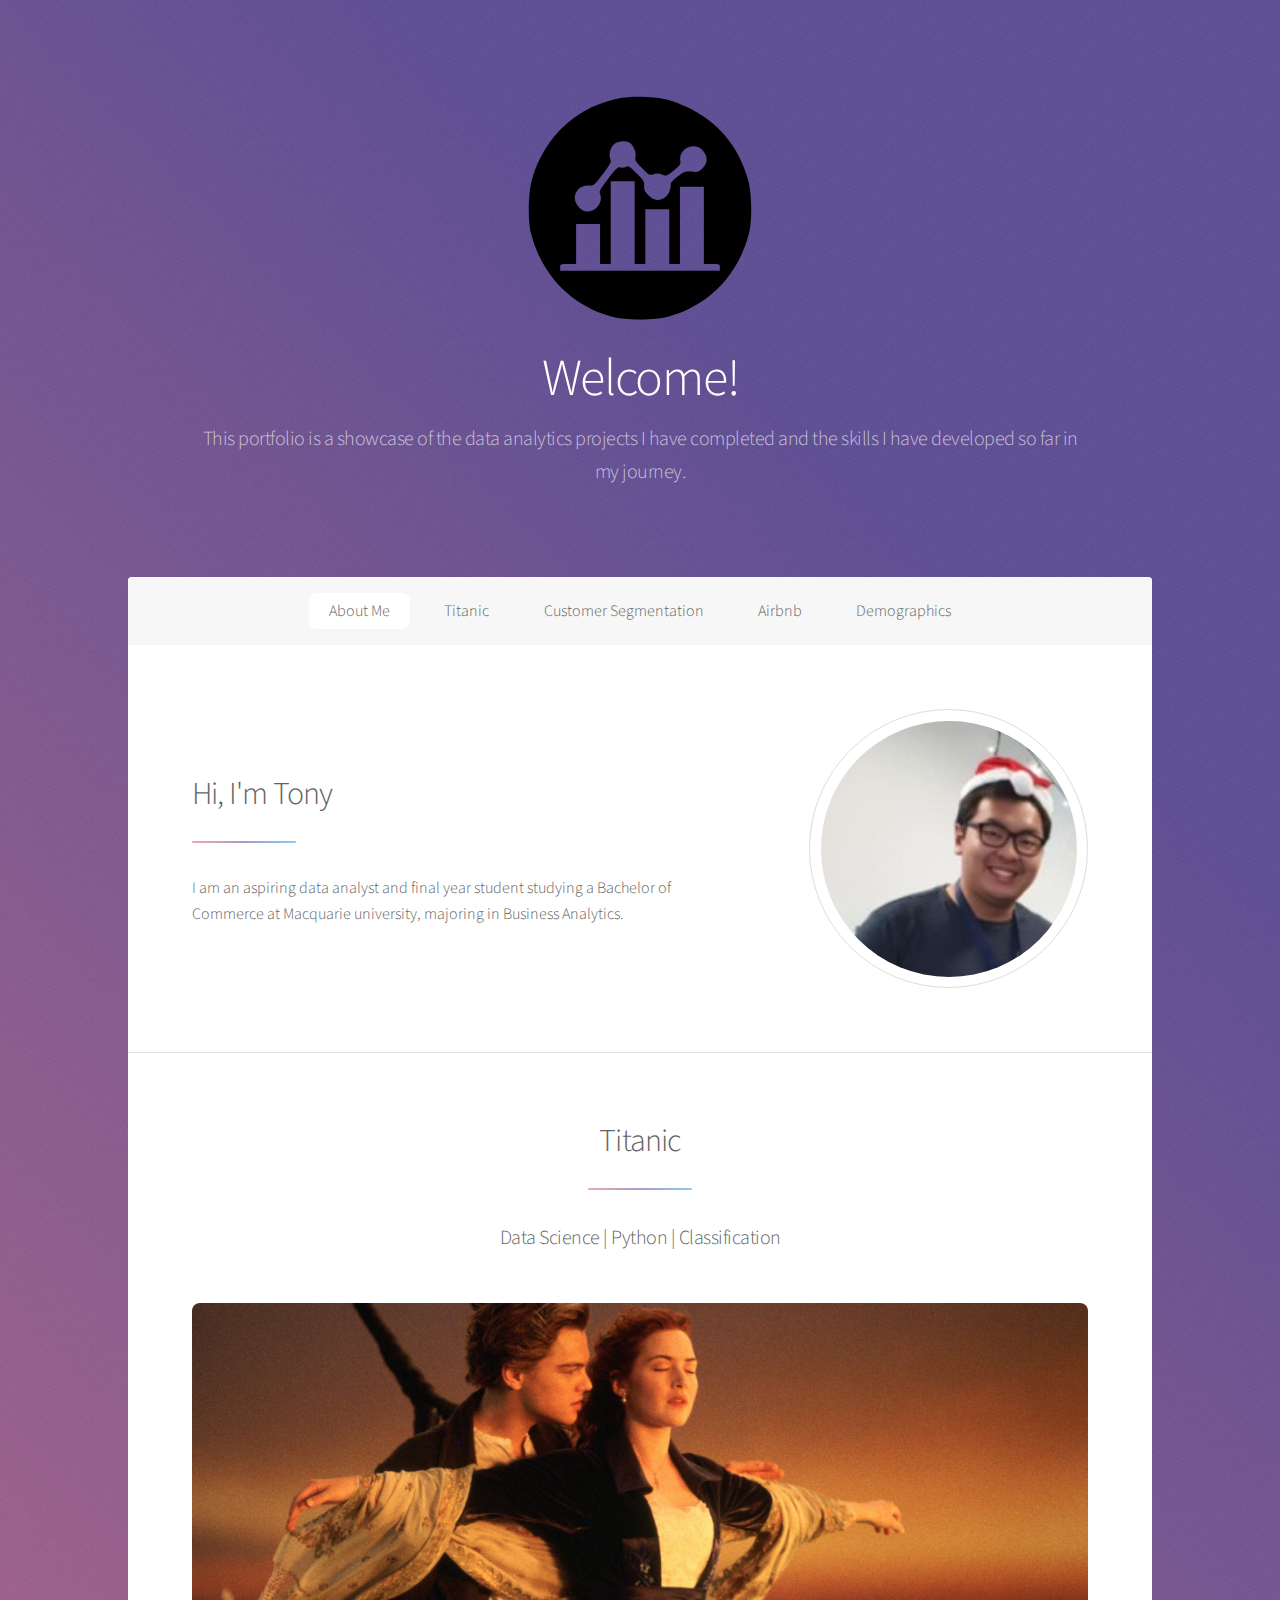
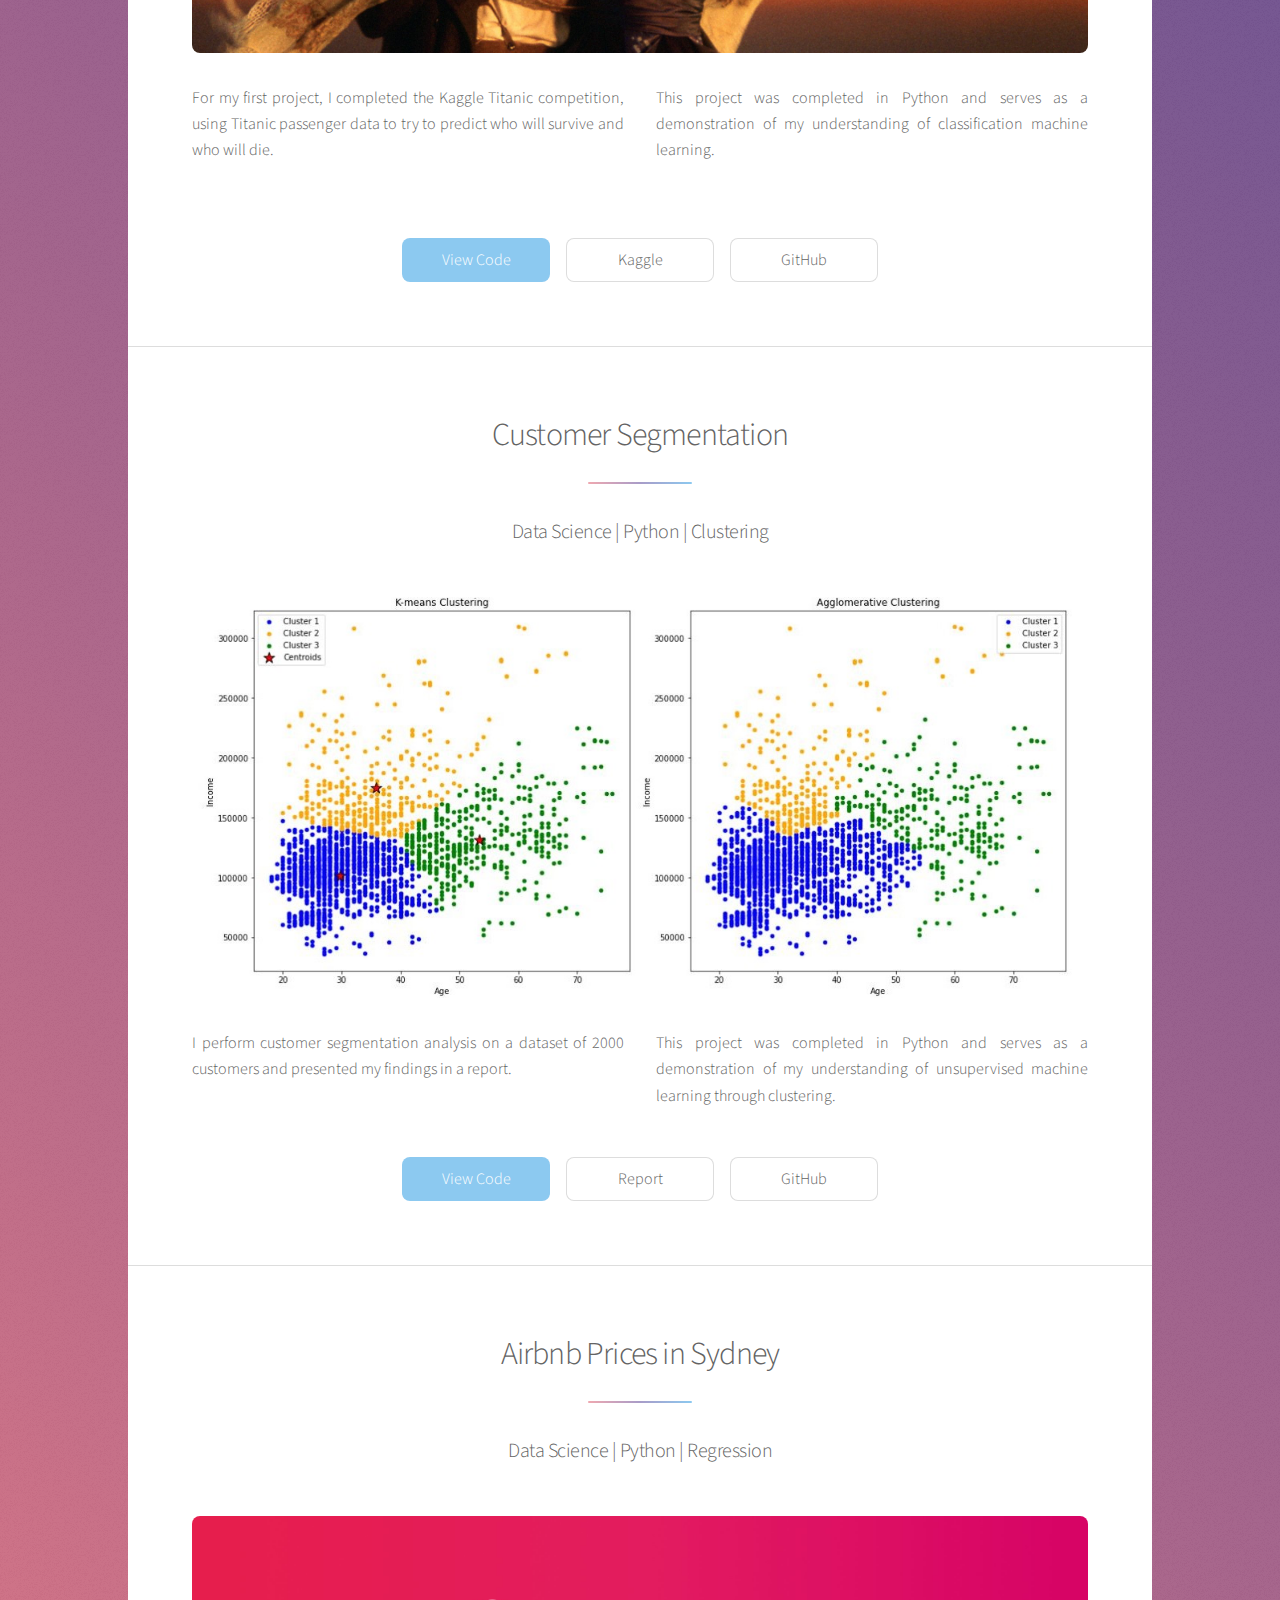
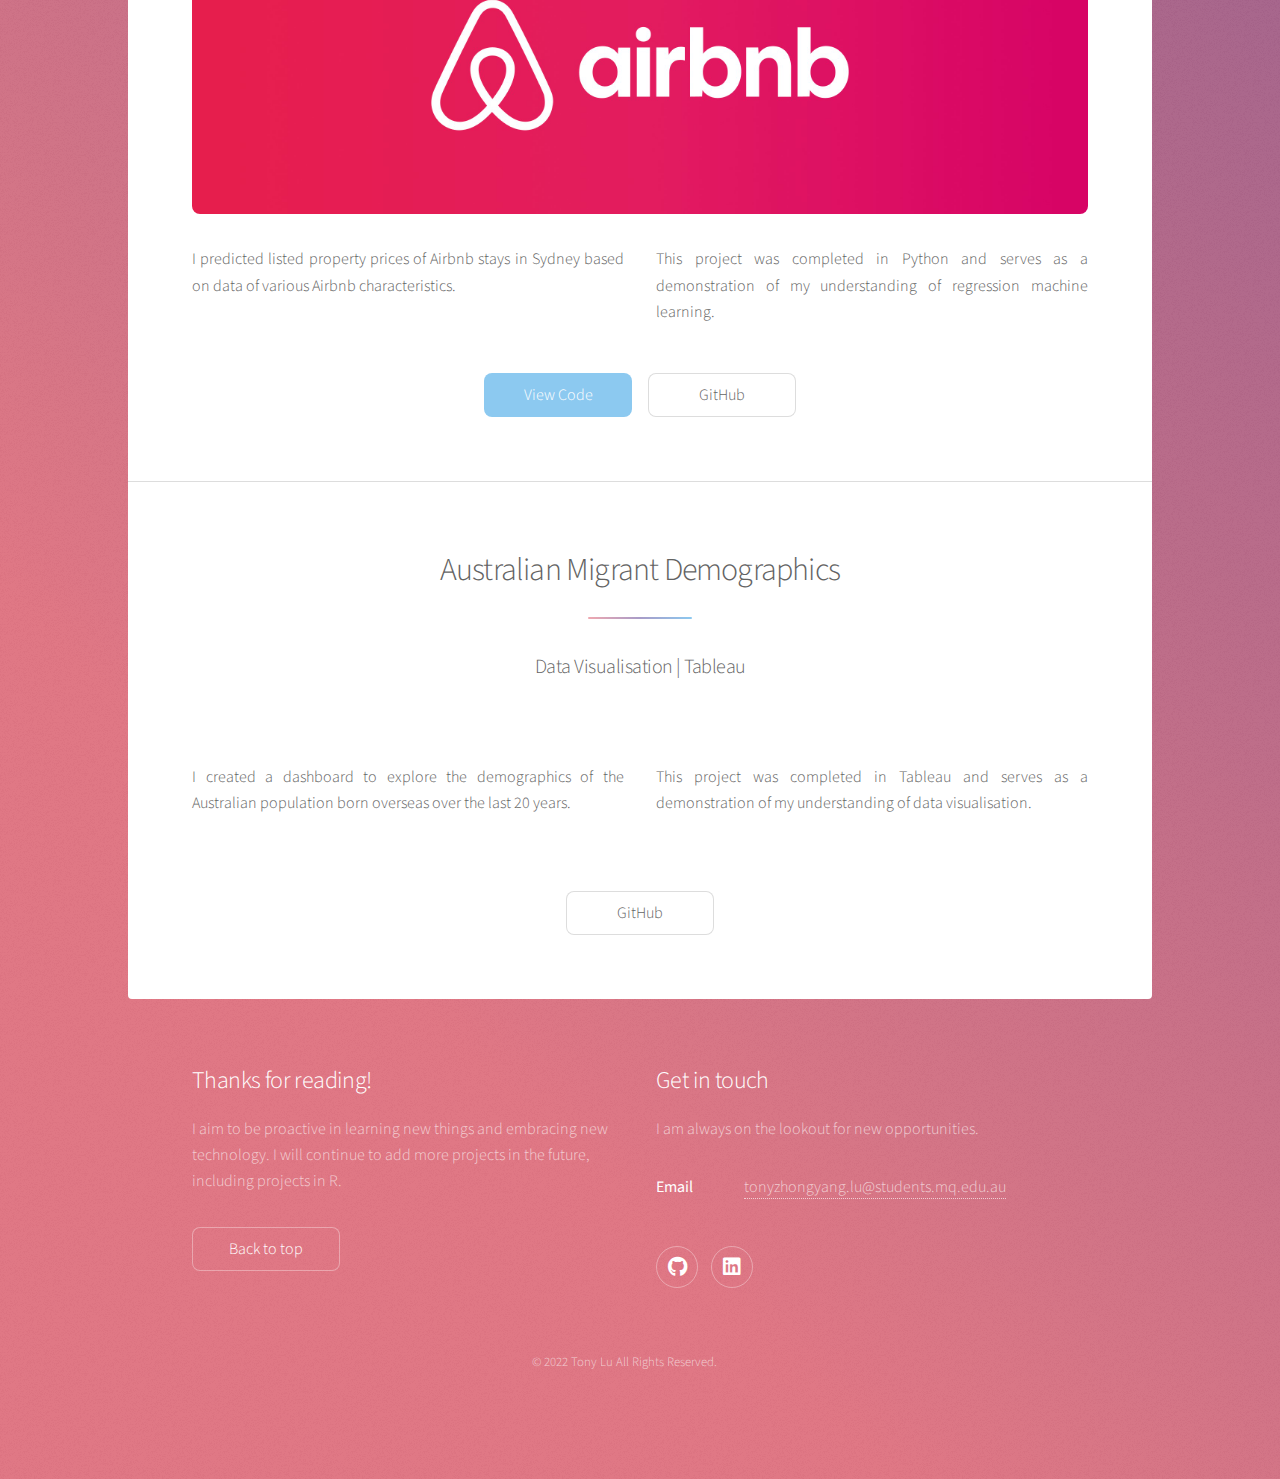
==== index.html @ d8b23c65 "Update index.html" ====
<!DOCTYPE HTML>
<!--
	Stellar by HTML5 UP
	html5up.net | @ajlkn
	Free for personal and commercial use under the CCA 3.0 license (html5up.net/license)
-->
<html>
	<head>
		<title>Tony Lu | Data Analyst Portfolio</title>
		<meta charset="utf-8" />
		<meta name="viewport" content="width=device-width, initial-scale=1, user-scalable=no" />
		<link rel="stylesheet" href="assets/css/main.css" />
		<noscript><link rel="stylesheet" href="assets/css/noscript.css" /></noscript>
	</head>
	<body class="is-preload">

		<!-- Wrapper -->
			<div id="wrapper">

				<!-- Header -->
					<header id="header" class="alt">
						<span class="logo"><img src="images/logo.svg" alt="" /></span>
						<h1>Welcome!</h1>
						<p>This portfolio is a showcase of the data analytics projects I have completed and the skills I have developed so far in my journey.</p>
					</header>

				<!-- Nav -->
					<nav id="nav">
						<ul>
							<li><a href="#intro" class="active">About Me</a></li>
							<li><a href="#Titanic">Titanic</a></li>
							<li><a href="#cust">Customer Segmentation</a></li>
							<li><a href="#airbnb">Airbnb</a></li>
							<li><a href="#tableau">Demographics</a></li>
						</ul>
					</nav>

				<!-- Main -->
					<div id="main">

						<!-- Introduction -->
							<section id="intro" class="main">
								<div class="spotlight">
									<div class="content">
										<header class="major">
											<h2>Hi, I'm Tony</h2>
										</header>
										<p>I am an aspiring data analyst and final year student studying a Bachelor of Commerce at Macquarie university, majoring in Business Analytics.</p>
									</div>
									<span class="image"><img src="images/me.jpg" alt="" /></span>
								</div>
							</section>

						<!-- Section -->
							<section id="Titanic" class="main special">
								<header class="major">
									<h2>Titanic</h2>
									<p>Data Science | Python | Classification</p>
								</header>
								<div class="box alt">
									<div class="row gtr-uniform">
										<div class="col-12"><span class="image fit"><img src="images/titanic.jpg" alt="" /></span></div>
									</div>
								</div>
								<p class="content">For my first project, I completed the Kaggle Titanic competition, using Titanic passenger data to try to predict who will survive and who will die.
									<br><br>
									This project was completed in Python and serves as a demonstration of my understanding of classification machine learning.</p>
								<footer class="major">
									<ul class="actions special">
										<li><a href="https://github.com/rx229/Projects/blob/main/Titanic/Titanic.ipynb" class="button primary">View Code</a></li>
										<li><a href="https://www.kaggle.com/competitions/titanic/overview" class="button">Kaggle</a></li>
										<li><a href="https://github.com/rx229/Projects/tree/main/Titanic" class="button">GitHub</a></li>
									</ul>
								</footer>
							</section>

						<!-- Section -->
						<section id="cust" class="main special">
							<header class="major">
								<h2>Customer Segmentation</h2>
								<p>Data Science | Python | Clustering</p>
							</header>
							<div class="box alt">
								<div class="row gtr-uniform">
									<div class="col-12"><span class="image fit"><img src="images/cust.jpg" alt="" /></span></div>
								</div>
							</div>
							<p class="content">I perform customer segmentation analysis on a dataset of 2000 customers and presented my findings in a report.
								<br><br>
								This project was completed in Python and serves as a demonstration of my understanding of unsupervised machine learning through clustering.</p>
							<footer class="major">
								<ul class="actions special">
									<li><a href="https://github.com/rx229/Projects/blob/main/Customer%20Segmentation/Customer_Seg.ipynb" class="button primary">View Code</a></li>
									<li><a href="https://github.com/rx229/Projects/blob/main/Customer%20Segmentation/Customer_Segmentation_Report.pdf" class="button">Report</a></li>
									<li><a href="https://github.com/rx229/Projects/tree/main/Customer%20Segmentation" class="button">GitHub</a></li>
								</ul>
							</footer>
						</section>

						<!-- Section -->
						<section id="airbnb" class="main special">
							<header class="major">
								<h2>Airbnb Prices in Sydney</h2>
								<p>Data Science | Python | Regression</p>
							</header>
							<div class="box alt">
								<div class="row gtr-uniform">
									<div class="col-12"><span class="image fit"><img src="images/airbnb.jpg" alt="" /></span></div>
								</div>
							</div>
							<p class="content">I predicted listed property prices of Airbnb stays in Sydney based on data of various Airbnb characteristics.
								<br><br>
								This project was completed in Python and serves as a demonstration of my understanding of regression machine learning.</p>
							<footer class="major">
								<ul class="actions special">
									<li><a href="https://github.com/rx229/Projects/blob/main/AirBnB/Airbnb.ipynb" class="button primary">View Code</a></li>
									<li><a href="https://github.com/rx229/Projects/tree/main/AirBnB" class="button">GitHub</a></li>
								</ul>
							</footer>
						</section>

						<!-- Section -->
						<section id="tableau" class="main special">
							<header class="major">
								<h2>Australian Migrant Demographics</h2>
								<p>Data Visualisation | Tableau </p>
							</header>
							<div class="box alt">
								<div class="row gtr-uniform">
									<div class='tableauPlaceholder' id='viz1657628207292' style='position: relative'><noscript><a href='#'><img alt='Summary Dashboard ' src='https:&#47;&#47;public.tableau.com&#47;static&#47;images&#47;CS&#47;CSH95HNYW&#47;1_rss.png' style='border: none' /></a></noscript><object class='tableauViz'  style='display:none;'><param name='host_url' value='https%3A%2F%2Fpublic.tableau.com%2F' /> <param name='embed_code_version' value='3' /> <param name='path' value='shared&#47;CSH95HNYW' /> <param name='toolbar' value='yes' /><param name='static_image' value='https:&#47;&#47;public.tableau.com&#47;static&#47;images&#47;CS&#47;CSH95HNYW&#47;1.png' /> <param name='animate_transition' value='yes' /><param name='display_static_image' value='yes' /><param name='display_spinner' value='yes' /><param name='display_overlay' value='yes' /><param name='display_count' value='yes' /><param name='language' value='en-GB' /></object></div>                <script type='text/javascript'>                    var divElement = document.getElementById('viz1657628207292');                    var vizElement = divElement.getElementsByTagName('object')[0];                    if ( divElement.offsetWidth > 800 ) { vizElement.style.width='100%';vizElement.style.height=(divElement.offsetWidth*0.75)+'px';} else if ( divElement.offsetWidth > 500 ) { vizElement.style.width='100%';vizElement.style.height=(divElement.offsetWidth*0.75)+'px';} else { vizElement.style.width='100%';vizElement.style.height='900px';}                     var scriptElement = document.createElement('script');                    scriptElement.src = 'https://public.tableau.com/javascripts/api/viz_v1.js';                    vizElement.parentNode.insertBefore(scriptElement, vizElement);                </script>
								</div>
							</div>
							<p class="content"> I created a dashboard to explore the demographics of the Australian population born overseas over the last 20 years.
								<br><br>
								This project was completed in Tableau and serves as a demonstration of my understanding of data visualisation.</p>
							<footer class="major">
								<ul class="actions special">
									<li><a href="https://github.com/rx229/Projects/tree/main/Data%20Visualisation" class="button">GitHub</a></li>
								</ul>
							</footer>
						</section>

					</div>

				<!-- Footer -->
					<footer id="footer">
						<section>
							<h2>Thanks for reading!</h2>
							<p>I aim to be proactive in learning new things and embracing new technology. I will continue to add more projects in the future, including projects in R.
							</p>
							<ul class="actions">
								<li><a href="index.html" class="button">Back to top</a></li>
							</ul>
						</section>
						<section>
							<h2>Get in touch</h2>
							<p>I am always on the lookout for new opportunities.</p>
							<dl class="alt">
								<dt>Email</dt>
								<dd><a>tonyzhongyang.lu@students.mq.edu.au</a></dd>
							</dl>
							<ul class="icons">
								<li><a href="https://github.com/rx229" class="icon brands fa-github alt"><span class="label">GitHub</span></a></li>
								<li><a href="https://www.linkedin.com/in/tonyzlu/" class="icon brands fa-linkedin alt"><span class="label">Linkedin</span></a></li>
							</ul>
						</section>
						<p class="copyright">&copy; 2022 Tony Lu All Rights Reserved.</p>
					</footer>

			</div>

		<!-- Scripts -->
			<script src="assets/js/jquery.min.js"></script>
			<script src="assets/js/jquery.scrollex.min.js"></script>
			<script src="assets/js/jquery.scrolly.min.js"></script>
			<script src="assets/js/browser.min.js"></script>
			<script src="assets/js/breakpoints.min.js"></script>
			<script src="assets/js/util.js"></script>
			<script src="assets/js/main.js"></script>

	</body>
</html>
---- assets/css/main.css ----
@import url(fontawesome-all.min.css);
@import 'https://fonts.googleapis.com/css?family=Source+Sans+Pro:300,400';

/*
	Stellar by HTML5 UP
	html5up.net | @ajlkn
	Free for personal and commercial use under the CCA 3.0 license (html5up.net/license)
*/

html, body, div, span, applet, object,
iframe, h1, h2, h3, h4, h5, h6, p, blockquote,
pre, a, abbr, acronym, address, big, cite,
code, del, dfn, em, img, ins, kbd, q, s, samp,
small, strike, strong, sub, sup, tt, var, b,
u, i, center, dl, dt, dd, ol, ul, li, fieldset,
form, label, legend, table, caption, tbody,
tfoot, thead, tr, th, td, article, aside,
canvas, details, embed, figure, figcaption,
footer, header, hgroup, menu, nav, output, ruby,
section, summary, time, mark, audio, video {
	margin: 0;
	padding: 0;
	border: 0;
	font-size: 100%;
	font: inherit;
	vertical-align: baseline;}

article, aside, details, figcaption, figure,
footer, header, hgroup, menu, nav, section {
	display: block;}

body {
	line-height: 1;
}

ol, ul {
	list-style: none;
}

blockquote, q {
	quotes: none;
}

	blockquote:before, blockquote:after, q:before, q:after {
		content: '';
		content: none;
	}

table {
	border-collapse: collapse;
	border-spacing: 0;
}

body {
	-webkit-text-size-adjust: none;
}

mark {
	background-color: transparent;
	color: inherit;
}

input::-moz-focus-inner {
	border: 0;
	padding: 0;
}

input, select, textarea {
	-moz-appearance: none;
	-webkit-appearance: none;
	-ms-appearance: none;
	appearance: none;
}

/* Basic */

	@-ms-viewport {
		width: device-width;
	}

	body {
		-ms-overflow-style: scrollbar;
	}

	@media screen and (max-width: 480px) {

		html, body {
			min-width: 320px;
		}

	}

	html {
		box-sizing: border-box;
	}

	*, *:before, *:after {
		box-sizing: inherit;
	}

	body {
		background-color: #935d8c;
		background-image: url("images/overlay.png"), -moz-linear-gradient(45deg, #e37682 15%, #5f4d93 85%);
		background-image: url("images/overlay.png"), -webkit-linear-gradient(45deg, #e37682 15%, #5f4d93 85%);
		background-image: url("images/overlay.png"), -ms-linear-gradient(45deg, #e37682 15%, #5f4d93 85%);
		background-image: url("images/overlay.png"), linear-gradient(45deg, #e37682 15%, #5f4d93 85%);
	}

		body.is-preload *, body.is-preload *:before, body.is-preload *:after {
			-moz-animation: none !important;
			-webkit-animation: none !important;
			-ms-animation: none !important;
			animation: none !important;
			-moz-transition: none !important;
			-webkit-transition: none !important;
			-ms-transition: none !important;
			transition: none !important;
		}

/* Type */

	body {
		background-color: #935d8c;
		color: rgba(255, 255, 255, 0.65);
	}

	body, input, select, textarea {
		font-family: "Source Sans Pro", Helvetica, sans-serif;
		font-size: 17pt;
		font-weight: 300;
		line-height: 1.65;
	}

		@media screen and (max-width: 1680px) {

			body, input, select, textarea {
				font-size: 14pt;
			}

		}

		@media screen and (max-width: 1280px) {

			body, input, select, textarea {
				font-size: 12pt;
			}

		}

		@media screen and (max-width: 360px) {

			body, input, select, textarea {
				font-size: 11pt;
			}

		}

	a {
		-moz-transition: color 0.2s ease, border-bottom 0.2s ease;
		-webkit-transition: color 0.2s ease, border-bottom 0.2s ease;
		-ms-transition: color 0.2s ease, border-bottom 0.2s ease;
		transition: color 0.2s ease, border-bottom 0.2s ease;
		text-decoration: none;
		border-bottom: dotted 1px;
		color: inherit;
	}

		a:hover {
			border-bottom-color: transparent;
		}

	strong, b {
		font-weight: 400;
	}

	em, i {
		font-style: italic;
	}

	p {
		margin: 0 0 2em 0;
	}

		p.content {
			-moz-columns: 20em 2;
			-webkit-columns: 20em 2;
			-ms-columns: 20em 2;
			columns: 20em 2;
			-moz-column-gap: 2em;
			-webkit-column-gap: 2em;
			-ms-column-gap: 2em;
			column-gap: 2em;
			text-align: justify;
		}

	h1, h2, h3, h4, h5, h6 {
		font-weight: 300;
		line-height: 1.5;
		margin: 0 0 0.7em 0;
		letter-spacing: -0.025em;
	}

		h1 a, h2 a, h3 a, h4 a, h5 a, h6 a {
			color: inherit;
			text-decoration: none;
		}

	h1 {
		font-size: 2.5em;
		line-height: 1.2;
	}

	h2 {
		font-size: 1.5em;
	}

	h3 {
		font-size: 1.25em;
	}

	h4 {
		font-size: 1.1em;
	}

	h5 {
		font-size: 0.9em;
	}

	h6 {
		font-size: 0.7em;
	}

	@media screen and (max-width: 736px) {

		h1 {
			font-size: 2em;
		}

	}

	sub {
		font-size: 0.8em;
		position: relative;
		top: 0.5em;
	}

	sup {
		font-size: 0.8em;
		position: relative;
		top: -0.5em;
	}

	blockquote {
		border-left: solid 4px;
		font-style: italic;
		margin: 0 0 2em 0;
		padding: 0.5em 0 0.5em 2em;
	}

	code {
		border-radius: 8px;
		border: solid 1px;
		font-family: "Courier New", monospace;
		font-size: 0.9em;
		margin: 0 0.25em;
		padding: 0.25em 0.65em;
	}

	pre {
		-webkit-overflow-scrolling: touch;
		font-family: "Courier New", monospace;
		font-size: 0.9em;
		margin: 0 0 2em 0;
	}

		pre code {
			display: block;
			line-height: 1.75;
			padding: 1em 1.5em;
			overflow-x: auto;
		}

	hr {
		border: 0;
		border-bottom: solid 1px;
		margin: 2em 0;
	}

		hr.major {
			margin: 3em 0;
		}

	.align-left {
		text-align: left;
	}

	.align-center {
		text-align: center;
	}

	.align-right {
		text-align: right;
	}

	input, select, textarea {
		color: #ffffff;
	}

	a:hover {
		color: #ffffff;
	}

	strong, b {
		color: #ffffff;
	}

	h1, h2, h3, h4, h5, h6 {
		color: #ffffff;
	}

	blockquote {
		border-left-color: rgba(255, 255, 255, 0.35);
	}

	code {
		background: rgba(255, 255, 255, 0.075);
		border-color: rgba(255, 255, 255, 0.35);
	}

	hr {
		border-bottom-color: rgba(255, 255, 255, 0.35);
	}

/* Row */

	.row {
		display: flex;
		flex-wrap: wrap;
		box-sizing: border-box;
		align-items: stretch;
	}

		.row > * {
			box-sizing: border-box;
		}

		.row.gtr-uniform > * > :last-child {
			margin-bottom: 0;
		}

		.row.aln-left {
			justify-content: flex-start;
		}

		.row.aln-center {
			justify-content: center;
		}

		.row.aln-right {
			justify-content: flex-end;
		}

		.row.aln-top {
			align-items: flex-start;
		}

		.row.aln-middle {
			align-items: center;
		}

		.row.aln-bottom {
			align-items: flex-end;
		}

		.row > .imp {
			order: -1;
		}

		.row > .col-1 {
			width: 8.33333%;
		}

		.row > .off-1 {
			margin-left: 8.33333%;
		}

		.row > .col-2 {
			width: 16.66667%;
		}

		.row > .off-2 {
			margin-left: 16.66667%;
		}

		.row > .col-3 {
			width: 25%;
		}

		.row > .off-3 {
			margin-left: 25%;
		}

		.row > .col-4 {
			width: 33.33333%;
		}

		.row > .off-4 {
			margin-left: 33.33333%;
		}

		.row > .col-5 {
			width: 41.66667%;
		}

		.row > .off-5 {
			margin-left: 41.66667%;
		}

		.row > .col-6 {
			width: 50%;
		}

		.row > .off-6 {
			margin-left: 50%;
		}

		.row > .col-7 {
			width: 58.33333%;
		}

		.row > .off-7 {
			margin-left: 58.33333%;
		}

		.row > .col-8 {
			width: 66.66667%;
		}

		.row > .off-8 {
			margin-left: 66.66667%;
		}

		.row > .col-9 {
			width: 75%;
		}

		.row > .off-9 {
			margin-left: 75%;
		}

		.row > .col-10 {
			width: 83.33333%;
		}

		.row > .off-10 {
			margin-left: 83.33333%;
		}

		.row > .col-11 {
			width: 91.66667%;
		}

		.row > .off-11 {
			margin-left: 91.66667%;
		}

		.row > .col-12 {
			width: 100%;
		}

		.row > .off-12 {
			margin-left: 100%;
		}

		.row.gtr-0 {
			margin-top: 0;
			margin-left: 0em;
		}

			.row.gtr-0 > * {
				padding: 0 0 0 0em;
			}

			.row.gtr-0.gtr-uniform {
				margin-top: 0em;
			}

				.row.gtr-0.gtr-uniform > * {
					padding-top: 0em;
				}

		.row.gtr-25 {
			margin-top: 0;
			margin-left: -0.375em;
		}

			.row.gtr-25 > * {
				padding: 0 0 0 0.375em;
			}

			.row.gtr-25.gtr-uniform {
				margin-top: -0.375em;
			}

				.row.gtr-25.gtr-uniform > * {
					padding-top: 0.375em;
				}

		.row.gtr-50 {
			margin-top: 0;
			margin-left: -0.75em;
		}

			.row.gtr-50 > * {
				padding: 0 0 0 0.75em;
			}

			.row.gtr-50.gtr-uniform {
				margin-top: -0.75em;
			}

				.row.gtr-50.gtr-uniform > * {
					padding-top: 0.75em;
				}

		.row {
			margin-top: 0;
			margin-left: -1.5em;
		}

			.row > * {
				padding: 0 0 0 1.5em;
			}

			.row.gtr-uniform {
				margin-top: -1.5em;
			}

				.row.gtr-uniform > * {
					padding-top: 1.5em;
				}

		.row.gtr-150 {
			margin-top: 0;
			margin-left: -2.25em;
		}

			.row.gtr-150 > * {
				padding: 0 0 0 2.25em;
			}

			.row.gtr-150.gtr-uniform {
				margin-top: -2.25em;
			}

				.row.gtr-150.gtr-uniform > * {
					padding-top: 2.25em;
				}

		.row.gtr-200 {
			margin-top: 0;
			margin-left: -3em;
		}

			.row.gtr-200 > * {
				padding: 0 0 0 3em;
			}

			.row.gtr-200.gtr-uniform {
				margin-top: -3em;
			}

				.row.gtr-200.gtr-uniform > * {
					padding-top: 3em;
				}

		@media screen and (max-width: 1680px) {

			.row {
				display: flex;
				flex-wrap: wrap;
				box-sizing: border-box;
				align-items: stretch;
			}

				.row > * {
					box-sizing: border-box;
				}

				.row.gtr-uniform > * > :last-child {
					margin-bottom: 0;
				}

				.row.aln-left {
					justify-content: flex-start;
				}

				.row.aln-center {
					justify-content: center;
				}

				.row.aln-right {
					justify-content: flex-end;
				}

				.row.aln-top {
					align-items: flex-start;
				}

				.row.aln-middle {
					align-items: center;
				}

				.row.aln-bottom {
					align-items: flex-end;
				}

				.row > .imp-xlarge {
					order: -1;
				}

				.row > .col-1-xlarge {
					width: 8.33333%;
				}

				.row > .off-1-xlarge {
					margin-left: 8.33333%;
				}

				.row > .col-2-xlarge {
					width: 16.66667%;
				}

				.row > .off-2-xlarge {
					margin-left: 16.66667%;
				}

				.row > .col-3-xlarge {
					width: 25%;
				}

				.row > .off-3-xlarge {
					margin-left: 25%;
				}

				.row > .col-4-xlarge {
					width: 33.33333%;
				}

				.row > .off-4-xlarge {
					margin-left: 33.33333%;
				}

				.row > .col-5-xlarge {
					width: 41.66667%;
				}

				.row > .off-5-xlarge {
					margin-left: 41.66667%;
				}

				.row > .col-6-xlarge {
					width: 50%;
				}

				.row > .off-6-xlarge {
					margin-left: 50%;
				}

				.row > .col-7-xlarge {
					width: 58.33333%;
				}

				.row > .off-7-xlarge {
					margin-left: 58.33333%;
				}

				.row > .col-8-xlarge {
					width: 66.66667%;
				}

				.row > .off-8-xlarge {
					margin-left: 66.66667%;
				}

				.row > .col-9-xlarge {
					width: 75%;
				}

				.row > .off-9-xlarge {
					margin-left: 75%;
				}

				.row > .col-10-xlarge {
					width: 83.33333%;
				}

				.row > .off-10-xlarge {
					margin-left: 83.33333%;
				}

				.row > .col-11-xlarge {
					width: 91.66667%;
				}

				.row > .off-11-xlarge {
					margin-left: 91.66667%;
				}

				.row > .col-12-xlarge {
					width: 100%;
				}

				.row > .off-12-xlarge {
					margin-left: 100%;
				}

				.row.gtr-0 {
					margin-top: 0;
					margin-left: 0em;
				}

					.row.gtr-0 > * {
						padding: 0 0 0 0em;
					}

					.row.gtr-0.gtr-uniform {
						margin-top: 0em;
					}

						.row.gtr-0.gtr-uniform > * {
							padding-top: 0em;
						}

				.row.gtr-25 {
					margin-top: 0;
					margin-left: -0.375em;
				}

					.row.gtr-25 > * {
						padding: 0 0 0 0.375em;
					}

					.row.gtr-25.gtr-uniform {
						margin-top: -0.375em;
					}

						.row.gtr-25.gtr-uniform > * {
							padding-top: 0.375em;
						}

				.row.gtr-50 {
					margin-top: 0;
					margin-left: -0.75em;
				}

					.row.gtr-50 > * {
						padding: 0 0 0 0.75em;
					}

					.row.gtr-50.gtr-uniform {
						margin-top: -0.75em;
					}

						.row.gtr-50.gtr-uniform > * {
							padding-top: 0.75em;
						}

				.row {
					margin-top: 0;
					margin-left: -1.5em;
				}

					.row > * {
						padding: 0 0 0 1.5em;
					}

					.row.gtr-uniform {
						margin-top: -1.5em;
					}

						.row.gtr-uniform > * {
							padding-top: 1.5em;
						}

				.row.gtr-150 {
					margin-top: 0;
					margin-left: -2.25em;
				}

					.row.gtr-150 > * {
						padding: 0 0 0 2.25em;
					}

					.row.gtr-150.gtr-uniform {
						margin-top: -2.25em;
					}

						.row.gtr-150.gtr-uniform > * {
							padding-top: 2.25em;
						}

				.row.gtr-200 {
					margin-top: 0;
					margin-left: -3em;
				}

					.row.gtr-200 > * {
						padding: 0 0 0 3em;
					}

					.row.gtr-200.gtr-uniform {
						margin-top: -3em;
					}

						.row.gtr-200.gtr-uniform > * {
							padding-top: 3em;
						}

		}

		@media screen and (max-width: 1280px) {

			.row {
				display: flex;
				flex-wrap: wrap;
				box-sizing: border-box;
				align-items: stretch;
			}

				.row > * {
					box-sizing: border-box;
				}

				.row.gtr-uniform > * > :last-child {
					margin-bottom: 0;
				}

				.row.aln-left {
					justify-content: flex-start;
				}

				.row.aln-center {
					justify-content: center;
				}

				.row.aln-right {
					justify-content: flex-end;
				}

				.row.aln-top {
					align-items: flex-start;
				}

				.row.aln-middle {
					align-items: center;
				}

				.row.aln-bottom {
					align-items: flex-end;
				}

				.row > .imp-large {
					order: -1;
				}

				.row > .col-1-large {
					width: 8.33333%;
				}

				.row > .off-1-large {
					margin-left: 8.33333%;
				}

				.row > .col-2-large {
					width: 16.66667%;
				}

				.row > .off-2-large {
					margin-left: 16.66667%;
				}

				.row > .col-3-large {
					width: 25%;
				}

				.row > .off-3-large {
					margin-left: 25%;
				}

				.row > .col-4-large {
					width: 33.33333%;
				}

				.row > .off-4-large {
					margin-left: 33.33333%;
				}

				.row > .col-5-large {
					width: 41.66667%;
				}

				.row > .off-5-large {
					margin-left: 41.66667%;
				}

				.row > .col-6-large {
					width: 50%;
				}

				.row > .off-6-large {
					margin-left: 50%;
				}

				.row > .col-7-large {
					width: 58.33333%;
				}

				.row > .off-7-large {
					margin-left: 58.33333%;
				}

				.row > .col-8-large {
					width: 66.66667%;
				}

				.row > .off-8-large {
					margin-left: 66.66667%;
				}

				.row > .col-9-large {
					width: 75%;
				}

				.row > .off-9-large {
					margin-left: 75%;
				}

				.row > .col-10-large {
					width: 83.33333%;
				}

				.row > .off-10-large {
					margin-left: 83.33333%;
				}

				.row > .col-11-large {
					width: 91.66667%;
				}

				.row > .off-11-large {
					margin-left: 91.66667%;
				}

				.row > .col-12-large {
					width: 100%;
				}

				.row > .off-12-large {
					margin-left: 100%;
				}

				.row.gtr-0 {
					margin-top: 0;
					margin-left: 0em;
				}

					.row.gtr-0 > * {
						padding: 0 0 0 0em;
					}

					.row.gtr-0.gtr-uniform {
						margin-top: 0em;
					}

						.row.gtr-0.gtr-uniform > * {
							padding-top: 0em;
						}

				.row.gtr-25 {
					margin-top: 0;
					margin-left: -0.375em;
				}

					.row.gtr-25 > * {
						padding: 0 0 0 0.375em;
					}

					.row.gtr-25.gtr-uniform {
						margin-top: -0.375em;
					}

						.row.gtr-25.gtr-uniform > * {
							padding-top: 0.375em;
						}

				.row.gtr-50 {
					margin-top: 0;
					margin-left: -0.75em;
				}

					.row.gtr-50 > * {
						padding: 0 0 0 0.75em;
					}

					.row.gtr-50.gtr-uniform {
						margin-top: -0.75em;
					}

						.row.gtr-50.gtr-uniform > * {
							padding-top: 0.75em;
						}

				.row {
					margin-top: 0;
					margin-left: -1.5em;
				}

					.row > * {
						padding: 0 0 0 1.5em;
					}

					.row.gtr-uniform {
						margin-top: -1.5em;
					}

						.row.gtr-uniform > * {
							padding-top: 1.5em;
						}

				.row.gtr-150 {
					margin-top: 0;
					margin-left: -2.25em;
				}

					.row.gtr-150 > * {
						padding: 0 0 0 2.25em;
					}

					.row.gtr-150.gtr-uniform {
						margin-top: -2.25em;
					}

						.row.gtr-150.gtr-uniform > * {
							padding-top: 2.25em;
						}

				.row.gtr-200 {
					margin-top: 0;
					margin-left: -3em;
				}

					.row.gtr-200 > * {
						padding: 0 0 0 3em;
					}

					.row.gtr-200.gtr-uniform {
						margin-top: -3em;
					}

						.row.gtr-200.gtr-uniform > * {
							padding-top: 3em;
						}

		}

		@media screen and (max-width: 980px) {

			.row {
				display: flex;
				flex-wrap: wrap;
				box-sizing: border-box;
				align-items: stretch;
			}

				.row > * {
					box-sizing: border-box;
				}

				.row.gtr-uniform > * > :last-child {
					margin-bottom: 0;
				}

				.row.aln-left {
					justify-content: flex-start;
				}

				.row.aln-center {
					justify-content: center;
				}

				.row.aln-right {
					justify-content: flex-end;
				}

				.row.aln-top {
					align-items: flex-start;
				}

				.row.aln-middle {
					align-items: center;
				}

				.row.aln-bottom {
					align-items: flex-end;
				}

				.row > .imp-medium {
					order: -1;
				}

				.row > .col-1-medium {
					width: 8.33333%;
				}

				.row > .off-1-medium {
					margin-left: 8.33333%;
				}

				.row > .col-2-medium {
					width: 16.66667%;
				}

				.row > .off-2-medium {
					margin-left: 16.66667%;
				}

				.row > .col-3-medium {
					width: 25%;
				}

				.row > .off-3-medium {
					margin-left: 25%;
				}

				.row > .col-4-medium {
					width: 33.33333%;
				}

				.row > .off-4-medium {
					margin-left: 33.33333%;
				}

				.row > .col-5-medium {
					width: 41.66667%;
				}

				.row > .off-5-medium {
					margin-left: 41.66667%;
				}

				.row > .col-6-medium {
					width: 50%;
				}

				.row > .off-6-medium {
					margin-left: 50%;
				}

				.row > .col-7-medium {
					width: 58.33333%;
				}

				.row > .off-7-medium {
					margin-left: 58.33333%;
				}

				.row > .col-8-medium {
					width: 66.66667%;
				}

				.row > .off-8-medium {
					margin-left: 66.66667%;
				}

				.row > .col-9-medium {
					width: 75%;
				}

				.row > .off-9-medium {
					margin-left: 75%;
				}

				.row > .col-10-medium {
					width: 83.33333%;
				}

				.row > .off-10-medium {
					margin-left: 83.33333%;
				}

				.row > .col-11-medium {
					width: 91.66667%;
				}

				.row > .off-11-medium {
					margin-left: 91.66667%;
				}

				.row > .col-12-medium {
					width: 100%;
				}

				.row > .off-12-medium {
					margin-left: 100%;
				}

				.row.gtr-0 {
					margin-top: 0;
					margin-left: 0em;
				}

					.row.gtr-0 > * {
						padding: 0 0 0 0em;
					}

					.row.gtr-0.gtr-uniform {
						margin-top: 0em;
					}

						.row.gtr-0.gtr-uniform > * {
							padding-top: 0em;
						}

				.row.gtr-25 {
					margin-top: 0;
					margin-left: -0.375em;
				}

					.row.gtr-25 > * {
						padding: 0 0 0 0.375em;
					}

					.row.gtr-25.gtr-uniform {
						margin-top: -0.375em;
					}

						.row.gtr-25.gtr-uniform > * {
							padding-top: 0.375em;
						}

				.row.gtr-50 {
					margin-top: 0;
					margin-left: -0.75em;
				}

					.row.gtr-50 > * {
						padding: 0 0 0 0.75em;
					}

					.row.gtr-50.gtr-uniform {
						margin-top: -0.75em;
					}

						.row.gtr-50.gtr-uniform > * {
							padding-top: 0.75em;
						}

				.row {
					margin-top: 0;
					margin-left: -1.5em;
				}

					.row > * {
						padding: 0 0 0 1.5em;
					}

					.row.gtr-uniform {
						margin-top: -1.5em;
					}

						.row.gtr-uniform > * {
							padding-top: 1.5em;
						}

				.row.gtr-150 {
					margin-top: 0;
					margin-left: -2.25em;
				}

					.row.gtr-150 > * {
						padding: 0 0 0 2.25em;
					}

					.row.gtr-150.gtr-uniform {
						margin-top: -2.25em;
					}

						.row.gtr-150.gtr-uniform > * {
							padding-top: 2.25em;
						}

				.row.gtr-200 {
					margin-top: 0;
					margin-left: -3em;
				}

					.row.gtr-200 > * {
						padding: 0 0 0 3em;
					}

					.row.gtr-200.gtr-uniform {
						margin-top: -3em;
					}

						.row.gtr-200.gtr-uniform > * {
							padding-top: 3em;
						}

		}

		@media screen and (max-width: 736px) {

			.row {
				display: flex;
				flex-wrap: wrap;
				box-sizing: border-box;
				align-items: stretch;
			}

				.row > * {
					box-sizing: border-box;
				}

				.row.gtr-uniform > * > :last-child {
					margin-bottom: 0;
				}

				.row.aln-left {
					justify-content: flex-start;
				}

				.row.aln-center {
					justify-content: center;
				}

				.row.aln-right {
					justify-content: flex-end;
				}

				.row.aln-top {
					align-items: flex-start;
				}

				.row.aln-middle {
					align-items: center;
				}

				.row.aln-bottom {
					align-items: flex-end;
				}

				.row > .imp-small {
					order: -1;
				}

				.row > .col-1-small {
					width: 8.33333%;
				}

				.row > .off-1-small {
					margin-left: 8.33333%;
				}

				.row > .col-2-small {
					width: 16.66667%;
				}

				.row > .off-2-small {
					margin-left: 16.66667%;
				}

				.row > .col-3-small {
					width: 25%;
				}

				.row > .off-3-small {
					margin-left: 25%;
				}

				.row > .col-4-small {
					width: 33.33333%;
				}

				.row > .off-4-small {
					margin-left: 33.33333%;
				}

				.row > .col-5-small {
					width: 41.66667%;
				}

				.row > .off-5-small {
					margin-left: 41.66667%;
				}

				.row > .col-6-small {
					width: 50%;
				}

				.row > .off-6-small {
					margin-left: 50%;
				}

				.row > .col-7-small {
					width: 58.33333%;
				}

				.row > .off-7-small {
					margin-left: 58.33333%;
				}

				.row > .col-8-small {
					width: 66.66667%;
				}

				.row > .off-8-small {
					margin-left: 66.66667%;
				}

				.row > .col-9-small {
					width: 75%;
				}

				.row > .off-9-small {
					margin-left: 75%;
				}

				.row > .col-10-small {
					width: 83.33333%;
				}

				.row > .off-10-small {
					margin-left: 83.33333%;
				}

				.row > .col-11-small {
					width: 91.66667%;
				}

				.row > .off-11-small {
					margin-left: 91.66667%;
				}

				.row > .col-12-small {
					width: 100%;
				}

				.row > .off-12-small {
					margin-left: 100%;
				}

				.row.gtr-0 {
					margin-top: 0;
					margin-left: 0em;
				}

					.row.gtr-0 > * {
						padding: 0 0 0 0em;
					}

					.row.gtr-0.gtr-uniform {
						margin-top: 0em;
					}

						.row.gtr-0.gtr-uniform > * {
							padding-top: 0em;
						}

				.row.gtr-25 {
					margin-top: 0;
					margin-left: -0.25em;
				}

					.row.gtr-25 > * {
						padding: 0 0 0 0.25em;
					}

					.row.gtr-25.gtr-uniform {
						margin-top: -0.25em;
					}

						.row.gtr-25.gtr-uniform > * {
							padding-top: 0.25em;
						}

				.row.gtr-50 {
					margin-top: 0;
					margin-left: -0.5em;
				}

					.row.gtr-50 > * {
						padding: 0 0 0 0.5em;
					}

					.row.gtr-50.gtr-uniform {
						margin-top: -0.5em;
					}

						.row.gtr-50.gtr-uniform > * {
							padding-top: 0.5em;
						}

				.row {
					margin-top: 0;
					margin-left: -1em;
				}

					.row > * {
						padding: 0 0 0 1em;
					}

					.row.gtr-uniform {
						margin-top: -1em;
					}

						.row.gtr-uniform > * {
							padding-top: 1em;
						}

				.row.gtr-150 {
					margin-top: 0;
					margin-left: -1.5em;
				}

					.row.gtr-150 > * {
						padding: 0 0 0 1.5em;
					}

					.row.gtr-150.gtr-uniform {
						margin-top: -1.5em;
					}

						.row.gtr-150.gtr-uniform > * {
							padding-top: 1.5em;
						}

				.row.gtr-200 {
					margin-top: 0;
					margin-left: -2em;
				}

					.row.gtr-200 > * {
						padding: 0 0 0 2em;
					}

					.row.gtr-200.gtr-uniform {
						margin-top: -2em;
					}

						.row.gtr-200.gtr-uniform > * {
							padding-top: 2em;
						}

		}

		@media screen and (max-width: 480px) {

			.row {
				display: flex;
				flex-wrap: wrap;
				box-sizing: border-box;
				align-items: stretch;
			}

				.row > * {
					box-sizing: border-box;
				}

				.row.gtr-uniform > * > :last-child {
					margin-bottom: 0;
				}

				.row.aln-left {
					justify-content: flex-start;
				}

				.row.aln-center {
					justify-content: center;
				}

				.row.aln-right {
					justify-content: flex-end;
				}

				.row.aln-top {
					align-items: flex-start;
				}

				.row.aln-middle {
					align-items: center;
				}

				.row.aln-bottom {
					align-items: flex-end;
				}

				.row > .imp-xsmall {
					order: -1;
				}

				.row > .col-1-xsmall {
					width: 8.33333%;
				}

				.row > .off-1-xsmall {
					margin-left: 8.33333%;
				}

				.row > .col-2-xsmall {
					width: 16.66667%;
				}

				.row > .off-2-xsmall {
					margin-left: 16.66667%;
				}

				.row > .col-3-xsmall {
					width: 25%;
				}

				.row > .off-3-xsmall {
					margin-left: 25%;
				}

				.row > .col-4-xsmall {
					width: 33.33333%;
				}

				.row > .off-4-xsmall {
					margin-left: 33.33333%;
				}

				.row > .col-5-xsmall {
					width: 41.66667%;
				}

				.row > .off-5-xsmall {
					margin-left: 41.66667%;
				}

				.row > .col-6-xsmall {
					width: 50%;
				}

				.row > .off-6-xsmall {
					margin-left: 50%;
				}

				.row > .col-7-xsmall {
					width: 58.33333%;
				}

				.row > .off-7-xsmall {
					margin-left: 58.33333%;
				}

				.row > .col-8-xsmall {
					width: 66.66667%;
				}

				.row > .off-8-xsmall {
					margin-left: 66.66667%;
				}

				.row > .col-9-xsmall {
					width: 75%;
				}

				.row > .off-9-xsmall {
					margin-left: 75%;
				}

				.row > .col-10-xsmall {
					width: 83.33333%;
				}

				.row > .off-10-xsmall {
					margin-left: 83.33333%;
				}

				.row > .col-11-xsmall {
					width: 91.66667%;
				}

				.row > .off-11-xsmall {
					margin-left: 91.66667%;
				}

				.row > .col-12-xsmall {
					width: 100%;
				}

				.row > .off-12-xsmall {
					margin-left: 100%;
				}

				.row.gtr-0 {
					margin-top: 0;
					margin-left: 0em;
				}

					.row.gtr-0 > * {
						padding: 0 0 0 0em;
					}

					.row.gtr-0.gtr-uniform {
						margin-top: 0em;
					}

						.row.gtr-0.gtr-uniform > * {
							padding-top: 0em;
						}

				.row.gtr-25 {
					margin-top: 0;
					margin-left: -0.3125em;
				}

					.row.gtr-25 > * {
						padding: 0 0 0 0.3125em;
					}

					.row.gtr-25.gtr-uniform {
						margin-top: -0.3125em;
					}

						.row.gtr-25.gtr-uniform > * {
							padding-top: 0.3125em;
						}

				.row.gtr-50 {
					margin-top: 0;
					margin-left: -0.625em;
				}

					.row.gtr-50 > * {
						padding: 0 0 0 0.625em;
					}

					.row.gtr-50.gtr-uniform {
						margin-top: -0.625em;
					}

						.row.gtr-50.gtr-uniform > * {
							padding-top: 0.625em;
						}

				.row {
					margin-top: 0;
					margin-left: -1.25em;
				}

					.row > * {
						padding: 0 0 0 1.25em;
					}

					.row.gtr-uniform {
						margin-top: -1.25em;
					}

						.row.gtr-uniform > * {
							padding-top: 1.25em;
						}

				.row.gtr-150 {
					margin-top: 0;
					margin-left: -1.875em;
				}

					.row.gtr-150 > * {
						padding: 0 0 0 1.875em;
					}

					.row.gtr-150.gtr-uniform {
						margin-top: -1.875em;
					}

						.row.gtr-150.gtr-uniform > * {
							padding-top: 1.875em;
						}

				.row.gtr-200 {
					margin-top: 0;
					margin-left: -2.5em;
				}

					.row.gtr-200 > * {
						padding: 0 0 0 2.5em;
					}

					.row.gtr-200.gtr-uniform {
						margin-top: -2.5em;
					}

						.row.gtr-200.gtr-uniform > * {
							padding-top: 2.5em;
						}

		}

/* Box */

	.box {
		border-radius: 8px;
		border: solid;
		margin-bottom: 2em;
		padding: 1.5em;
	}

		.box > :last-child,
		.box > :last-child > :last-child,
		.box > :last-child > :last-child > :last-child {
			margin-bottom: 0;
		}

		.box.alt {
			border: 0;
			border-radius: 0;
			padding: 0;
		}

	.box {
		border-color: rgba(255, 255, 255, 0.35);
	}

/* Button */

	input[type="submit"],
	input[type="reset"],
	input[type="button"],
	button,
	.button {
		-moz-appearance: none;
		-webkit-appearance: none;
		-ms-appearance: none;
		appearance: none;
		-moz-transition: background-color 0.2s ease-in-out, color 0.2s ease-in-out;
		-webkit-transition: background-color 0.2s ease-in-out, color 0.2s ease-in-out;
		-ms-transition: background-color 0.2s ease-in-out, color 0.2s ease-in-out;
		transition: background-color 0.2s ease-in-out, color 0.2s ease-in-out;
		border-radius: 8px;
		border: 0;
		cursor: pointer;
		display: inline-block;
		font-weight: 300;
		height: 2.75em;
		line-height: 2.75em;
		min-width: 9.25em;
		padding: 0 1.5em;
		text-align: center;
		text-decoration: none;
		white-space: nowrap;
	}

		input[type="submit"].icon,
		input[type="reset"].icon,
		input[type="button"].icon,
		button.icon,
		.button.icon {
			padding-left: 1.35em;
		}

			input[type="submit"].icon:before,
			input[type="reset"].icon:before,
			input[type="button"].icon:before,
			button.icon:before,
			.button.icon:before {
				margin-right: 0.5em;
			}

		input[type="submit"].fit,
		input[type="reset"].fit,
		input[type="button"].fit,
		button.fit,
		.button.fit {
			width: 100%;
		}

		input[type="submit"].small,
		input[type="reset"].small,
		input[type="button"].small,
		button.small,
		.button.small {
			font-size: 0.8em;
		}

		input[type="submit"].large,
		input[type="reset"].large,
		input[type="button"].large,
		button.large,
		.button.large {
			font-size: 1.35em;
		}

		input[type="submit"].disabled, input[type="submit"]:disabled,
		input[type="reset"].disabled,
		input[type="reset"]:disabled,
		input[type="button"].disabled,
		input[type="button"]:disabled,
		button.disabled,
		button:disabled,
		.button.disabled,
		.button:disabled {
			pointer-events: none;
			opacity: 0.25;
		}

		@media screen and (max-width: 736px) {

			input[type="submit"],
			input[type="reset"],
			input[type="button"],
			button,
			.button {
				min-width: 0;
			}

		}

	input[type="submit"],
	input[type="reset"],
	input[type="button"],
	button,
	.button {
		background-color: transparent;
		box-shadow: inset 0 0 0 1px rgba(255, 255, 255, 0.35);
		color: #ffffff !important;
	}

		input[type="submit"]:hover,
		input[type="reset"]:hover,
		input[type="button"]:hover,
		button:hover,
		.button:hover {
			background-color: rgba(255, 255, 255, 0.075);
		}

		input[type="submit"]:active,
		input[type="reset"]:active,
		input[type="button"]:active,
		button:active,
		.button:active {
			background-color: rgba(255, 255, 255, 0.2);
		}

		input[type="submit"].icon:before,
		input[type="reset"].icon:before,
		input[type="button"].icon:before,
		button.icon:before,
		.button.icon:before {
			color: rgba(255, 255, 255, 0.5);
		}

		input[type="submit"].primary,
		input[type="reset"].primary,
		input[type="button"].primary,
		button.primary,
		.button.primary {
			background-color: #8cc9f0;
			color: #ffffff !important;
			box-shadow: none;
		}

			input[type="submit"].primary:hover,
			input[type="reset"].primary:hover,
			input[type="button"].primary:hover,
			button.primary:hover,
			.button.primary:hover {
				background-color: #9acff2;
			}

			input[type="submit"].primary:active,
			input[type="reset"].primary:active,
			input[type="button"].primary:active,
			button.primary:active,
			.button.primary:active {
				background-color: #7ec3ee;
			}

			input[type="submit"].primary.icon:before,
			input[type="reset"].primary.icon:before,
			input[type="button"].primary.icon:before,
			button.primary.icon:before,
			.button.primary.icon:before {
				color: #ffffff !important;
			}

/* Form */

	form {
		margin: 0 0 2em 0;
	}

	label {
		display: block;
		font-size: 0.9em;
		font-weight: 400;
		margin: 0 0 1em 0;
	}

	input[type="text"],
	input[type="password"],
	input[type="email"],
	select,
	textarea {
		-moz-appearance: none;
		-webkit-appearance: none;
		-ms-appearance: none;
		appearance: none;
		border-radius: 8px;
		border: solid 1px;
		color: inherit;
		display: block;
		outline: 0;
		padding: 0 1em;
		text-decoration: none;
		width: 100%;
	}

		input[type="text"]:invalid,
		input[type="password"]:invalid,
		input[type="email"]:invalid,
		select:invalid,
		textarea:invalid {
			box-shadow: none;
		}

	select {
		background-size: 1.25rem;
		background-repeat: no-repeat;
		background-position: calc(100% - 1rem) center;
		height: 2.75em;
		padding-right: 2.75em;
		text-overflow: ellipsis;
	}

		select:focus::-ms-value {
			background-color: transparent;
		}

		select::-ms-expand {
			display: none;
		}

	input[type="text"],
	input[type="password"],
	input[type="email"],
	select {
		height: 2.75em;
	}

	textarea {
		padding: 0.75em 1em;
	}

	input[type="checkbox"],
	input[type="radio"] {
		-moz-appearance: none;
		-webkit-appearance: none;
		-ms-appearance: none;
		appearance: none;
		display: block;
		float: left;
		margin-right: -2em;
		opacity: 0;
		width: 1em;
		z-index: -1;
	}

		input[type="checkbox"] + label,
		input[type="radio"] + label {
			text-decoration: none;
			cursor: pointer;
			display: inline-block;
			font-size: 1em;
			font-weight: 300;
			padding-left: 2.4em;
			padding-right: 0.75em;
			position: relative;
		}

			input[type="checkbox"] + label:before,
			input[type="radio"] + label:before {
				-moz-osx-font-smoothing: grayscale;
				-webkit-font-smoothing: antialiased;
				display: inline-block;
				font-style: normal;
				font-variant: normal;
				text-rendering: auto;
				line-height: 1;
				text-transform: none !important;
				font-family: 'Font Awesome 5 Free';
				font-weight: 900;
			}

			input[type="checkbox"] + label:before,
			input[type="radio"] + label:before {
				border-radius: 8px;
				border: solid 1px;
				content: '';
				display: inline-block;
				font-size: 0.8em;
				height: 2.0625em;
				left: 0;
				line-height: 2.0625em;
				position: absolute;
				text-align: center;
				top: 0;
				width: 2.0625em;
			}

		input[type="checkbox"]:checked + label:before,
		input[type="radio"]:checked + label:before {
			content: '\f00c';
		}

	input[type="checkbox"] + label:before {
		border-radius: 8px;
	}

	input[type="radio"] + label:before {
		border-radius: 100%;
	}

	::-webkit-input-placeholder {
		opacity: 1.0;
	}

	:-moz-placeholder {
		opacity: 1.0;
	}

	::-moz-placeholder {
		opacity: 1.0;
	}

	:-ms-input-placeholder {
		opacity: 1.0;
	}

	label {
		color: #ffffff;
	}

	input[type="text"],
	input[type="password"],
	input[type="email"],
	select,
	textarea {
		background-color: rgba(255, 255, 255, 0.075);
		border-color: rgba(255, 255, 255, 0.35);
	}

		input[type="text"]:focus,
		input[type="password"]:focus,
		input[type="email"]:focus,
		select:focus,
		textarea:focus {
			border-color: #8cc9f0;
			box-shadow: 0 0 0 1px #8cc9f0;
		}

	select {
		background-image: url("data:image/svg+xml;charset=utf8,%3Csvg xmlns='http://www.w3.org/2000/svg' width='40' height='40' preserveAspectRatio='none' viewBox='0 0 40 40'%3E%3Cpath d='M9.4,12.3l10.4,10.4l10.4-10.4c0.2-0.2,0.5-0.4,0.9-0.4c0.3,0,0.6,0.1,0.9,0.4l3.3,3.3c0.2,0.2,0.4,0.5,0.4,0.9 c0,0.4-0.1,0.6-0.4,0.9L20.7,31.9c-0.2,0.2-0.5,0.4-0.9,0.4c-0.3,0-0.6-0.1-0.9-0.4L4.3,17.3c-0.2-0.2-0.4-0.5-0.4-0.9 c0-0.4,0.1-0.6,0.4-0.9l3.3-3.3c0.2-0.2,0.5-0.4,0.9-0.4S9.1,12.1,9.4,12.3z' fill='rgba(255, 255, 255, 0.35)' /%3E%3C/svg%3E");
	}

		select option {
			color: #ffffff;
			background: #935d8c;
		}

	input[type="checkbox"] + label,
	input[type="radio"] + label {
		color: rgba(255, 255, 255, 0.65);
	}

		input[type="checkbox"] + label:before,
		input[type="radio"] + label:before {
			background: rgba(255, 255, 255, 0.075);
			border-color: rgba(255, 255, 255, 0.35);
		}

	input[type="checkbox"]:checked + label:before,
	input[type="radio"]:checked + label:before {
		background-color: #ffffff;
		border-color: #ffffff;
		color: #935d8c;
	}

	input[type="checkbox"]:focus + label:before,
	input[type="radio"]:focus + label:before {
		border-color: #8cc9f0;
		box-shadow: 0 0 0 1px #8cc9f0;
	}

	::-webkit-input-placeholder {
		color: rgba(255, 255, 255, 0.5) !important;
	}

	:-moz-placeholder {
		color: rgba(255, 255, 255, 0.5) !important;
	}

	::-moz-placeholder {
		color: rgba(255, 255, 255, 0.5) !important;
	}

	:-ms-input-placeholder {
		color: rgba(255, 255, 255, 0.5) !important;
	}

	.formerize-placeholder {
		color: rgba(255, 255, 255, 0.5) !important;
	}

/* Icon */

	.icon {
		text-decoration: none;
		-moz-transition: background-color 0.2s ease-in-out, color 0.2s ease-in-out;
		-webkit-transition: background-color 0.2s ease-in-out, color 0.2s ease-in-out;
		-ms-transition: background-color 0.2s ease-in-out, color 0.2s ease-in-out;
		transition: background-color 0.2s ease-in-out, color 0.2s ease-in-out;
		border-bottom: none;
		position: relative;
	}

		.icon:before {
			-moz-osx-font-smoothing: grayscale;
			-webkit-font-smoothing: antialiased;
			display: inline-block;
			font-style: normal;
			font-variant: normal;
			text-rendering: auto;
			line-height: 1;
			text-transform: none !important;
			font-family: 'Font Awesome 5 Free';
			font-weight: 400;
		}

		.icon > .label {
			display: none;
		}

		.icon:before {
			line-height: solid;
		}

		.icon.solid:before {
			font-weight: 900;
		}

		.icon.brands:before {
			font-family: 'Font Awesome 5 Brands';
		}

		.icon.major {
			border: solid 1px;
			display: inline-block;
			border-radius: 100%;
			padding: 0.65em;
			margin: 0 0 2em 0;
			cursor: default;
		}

			.icon.major:before {
				display: inline-block;
				font-size: 6.25rem;
				width: 2.25em;
				height: 2.25em;
				line-height: 2.2em;
				border-radius: 100%;
				border: solid 1px;
				text-align: center;
			}

		.icon.alt {
			display: inline-block;
			border: solid 1px;
			border-radius: 100%;
		}

			.icon.alt:before {
				display: block;
				font-size: 1.25em;
				width: 2em;
				height: 2em;
				text-align: center;
				line-height: 2em;
			}

		.icon.style1 {
			color: #efa8b0;
		}

		.icon.style2 {
			color: #c79cc8;
		}

		.icon.style3 {
			color: #a89cc8;
		}

		.icon.style4 {
			color: #9bb2e1;
		}

		.icon.style5 {
			color: #8cc9f0;
		}

		@media screen and (max-width: 1680px) {

			.icon.major:before {
				font-size: 5.5rem;
			}

		}

		@media screen and (max-width: 1280px) {

			.icon.major:before {
				font-size: 4.75rem;
			}

		}

		@media screen and (max-width: 736px) {

			.icon.major {
				margin: 0 0 1.5em 0;
				padding: 0.35em;
			}

				.icon.major:before {
					font-size: 3.5rem;
				}

		}

	.icon.major {
		border-color: rgba(255, 255, 255, 0.35);
	}

		.icon.major:before {
			border-color: rgba(255, 255, 255, 0.35);
		}

	.icon.alt {
		border-color: rgba(255, 255, 255, 0.35);
		color: #ffffff;
	}

		.icon.alt:hover {
			background-color: rgba(255, 255, 255, 0.075);
		}

		.icon.alt:active {
			background-color: rgba(255, 255, 255, 0.2);
		}

/* Image */

	.image {
		border-radius: 8px;
		border: 0;
		display: inline-block;
		position: relative;
	}

		.image img {
			border-radius: 8px;
			display: block;
		}

		.image.left, .image.right {
			max-width: 40%;
		}

			.image.left img, .image.right img {
				width: 100%;
			}

		.image.left {
			float: left;
			margin: 0 1.5em 1em 0;
			top: 0.25em;
		}

		.image.right {
			float: right;
			margin: 0 0 1em 1.5em;
			top: 0.25em;
		}

		.image.fit {
			display: block;
			margin: 0 0 2em 0;
			width: 100%;
		}

			.image.fit img {
				width: 100%;
			}

		.image.main {
			display: block;
			margin: 0 0 3em 0;
			width: 100%;
		}

			.image.main img {
				width: 100%;
			}

/* List */

	ol {
		list-style: decimal;
		margin: 0 0 2em 0;
		padding-left: 1.25em;
	}

		ol li {
			padding-left: 0.25em;
		}

	ul {
		list-style: disc;
		margin: 0 0 2em 0;
		padding-left: 1em;
	}

		ul li {
			padding-left: 0.5em;
		}

		ul.alt {
			list-style: none;
			padding-left: 0;
		}

			ul.alt li {
				border-top: solid 1px;
				padding: 0.5em 0;
			}

				ul.alt li:first-child {
					border-top: 0;
					padding-top: 0;
				}

	dl {
		margin: 0 0 2em 0;
	}

		dl dt {
			display: block;
			font-weight: 400;
			margin: 0 0 1em 0;
		}

		dl dd {
			margin-left: 2em;
		}

		dl.alt dt {
			display: block;
			width: 3em;
			margin: 0;
			clear: left;
			float: left;
		}

		dl.alt dd {
			margin: 0 0 0.85em 5.5em;
		}

		dl.alt:after {
			content: '';
			display: block;
			clear: both;
		}

	ul.alt li {
		border-top-color: rgba(255, 255, 255, 0.35);
	}

	dl dt {
		color: #ffffff;
	}

/* Actions */

	ul.actions {
		display: -moz-flex;
		display: -webkit-flex;
		display: -ms-flex;
		display: flex;
		cursor: default;
		list-style: none;
		margin-left: -1em;
		padding-left: 0;
	}

		ul.actions li {
			padding: 0 0 0 1em;
			vertical-align: middle;
		}

		ul.actions.special {
			-moz-justify-content: center;
			-webkit-justify-content: center;
			-ms-justify-content: center;
			justify-content: center;
			width: 100%;
			margin-left: 0;
		}

			ul.actions.special li:first-child {
				padding-left: 0;
			}

		ul.actions.stacked {
			-moz-flex-direction: column;
			-webkit-flex-direction: column;
			-ms-flex-direction: column;
			flex-direction: column;
			margin-left: 0;
		}

			ul.actions.stacked li {
				padding: 1.3em 0 0 0;
			}

				ul.actions.stacked li:first-child {
					padding-top: 0;
				}

		ul.actions.fit {
			width: calc(100% + 1em);
		}

			ul.actions.fit li {
				-moz-flex-grow: 1;
				-webkit-flex-grow: 1;
				-ms-flex-grow: 1;
				flex-grow: 1;
				-moz-flex-shrink: 1;
				-webkit-flex-shrink: 1;
				-ms-flex-shrink: 1;
				flex-shrink: 1;
				width: 100%;
			}

				ul.actions.fit li > * {
					width: 100%;
				}

			ul.actions.fit.stacked {
				width: 100%;
			}

		@media screen and (max-width: 480px) {

			ul.actions:not(.fixed) {
				-moz-flex-direction: column;
				-webkit-flex-direction: column;
				-ms-flex-direction: column;
				flex-direction: column;
				margin-left: 0;
				width: 100% !important;
			}

				ul.actions:not(.fixed) li {
					-moz-flex-grow: 1;
					-webkit-flex-grow: 1;
					-ms-flex-grow: 1;
					flex-grow: 1;
					-moz-flex-shrink: 1;
					-webkit-flex-shrink: 1;
					-ms-flex-shrink: 1;
					flex-shrink: 1;
					padding: 1em 0 0 0;
					text-align: center;
					width: 100%;
				}

					ul.actions:not(.fixed) li > * {
						width: 100%;
					}

					ul.actions:not(.fixed) li:first-child {
						padding-top: 0;
					}

					ul.actions:not(.fixed) li input[type="submit"],
					ul.actions:not(.fixed) li input[type="reset"],
					ul.actions:not(.fixed) li input[type="button"],
					ul.actions:not(.fixed) li button,
					ul.actions:not(.fixed) li .button {
						width: 100%;
					}

						ul.actions:not(.fixed) li input[type="submit"].icon:before,
						ul.actions:not(.fixed) li input[type="reset"].icon:before,
						ul.actions:not(.fixed) li input[type="button"].icon:before,
						ul.actions:not(.fixed) li button.icon:before,
						ul.actions:not(.fixed) li .button.icon:before {
							margin-left: -0.5rem;
						}

		}

/* Icons */

	ul.icons {
		cursor: default;
		list-style: none;
		padding-left: 0;
	}

		ul.icons li {
			display: inline-block;
			padding: 0 0.65em 0 0;
		}

			ul.icons li:last-child {
				padding-right: 0 !important;
			}

/* Section/Article */

	section.special, article.special {
		text-align: center;
	}

	header.major {
		margin-bottom: 3em;
	}

		header.major h2 {
			font-size: 2em;
		}

			header.major h2:after {
				display: block;
				content: '';
				width: 3.25em;
				height: 2px;
				margin: 0.7em 0 1em 0;
				border-radius: 2px;
			}

				section.special header.major h2:after, article.special header.major h2:after {
					margin-left: auto;
					margin-right: auto;
				}

		header.major p {
			font-size: 1.25em;
			letter-spacing: -0.025em;
		}

		header.major.special {
			text-align: center;
		}

			header.major.special h2:after {
				margin-left: auto;
				margin-right: auto;
			}

	footer.major {
		margin-top: 3em;
	}

	@media screen and (max-width: 736px) {

		header.major {
			margin-bottom: 0;
		}

			header.major h2 {
				font-size: 1.5em;
			}

			header.major p {
				font-size: 1em;
				letter-spacing: 0;
			}

				header.major p br {
					display: none;
				}

		footer.major {
			margin-top: 0;
		}

	}

	header.major h2:after {
		background-color: rgba(255, 255, 255, 0.35);
	}

/* Table */

	.table-wrapper {
		-webkit-overflow-scrolling: touch;
		overflow-x: auto;
	}

	table {
		margin: 0 0 2em 0;
		width: 100%;
	}

		table tbody tr {
			border: solid 1px;
			border-left: 0;
			border-right: 0;
		}

		table td {
			padding: 0.75em 0.75em;
		}

		table th {
			font-size: 0.9em;
			font-weight: 400;
			padding: 0 0.75em 0.75em 0.75em;
			text-align: left;
		}

		table thead {
			border-bottom: solid 2px;
		}

		table tfoot {
			border-top: solid 2px;
		}

		table.alt {
			border-collapse: separate;
		}

			table.alt tbody tr td {
				border: solid 1px;
				border-left-width: 0;
				border-top-width: 0;
			}

				table.alt tbody tr td:first-child {
					border-left-width: 1px;
				}

			table.alt tbody tr:first-child td {
				border-top-width: 1px;
			}

			table.alt thead {
				border-bottom: 0;
			}

			table.alt tfoot {
				border-top: 0;
			}

	table tbody tr {
		border-color: rgba(255, 255, 255, 0.35);
	}

		table tbody tr:nth-child(2n + 1) {
			background-color: rgba(255, 255, 255, 0.075);
		}

	table th {
		color: #ffffff;
	}

	table thead {
		border-bottom-color: rgba(255, 255, 255, 0.35);
	}

	table tfoot {
		border-top-color: rgba(255, 255, 255, 0.35);
	}

	table.alt tbody tr td {
		border-color: rgba(255, 255, 255, 0.35);
	}

/* Features */

	.features {
		display: -moz-flex;
		display: -webkit-flex;
		display: -ms-flex;
		display: flex;
		-moz-flex-wrap: wrap;
		-webkit-flex-wrap: wrap;
		-ms-flex-wrap: wrap;
		flex-wrap: wrap;
		-moz-justify-content: center;
		-webkit-justify-content: center;
		-ms-justify-content: center;
		justify-content: center;
		width: calc(100% + 2em);
		margin: 0 0 3em -2em;
		padding: 0;
		list-style: none;
	}

		.features li {
			width: calc(33.33333% - 2em);
			margin-left: 2em;
			margin-top: 3em;
			padding: 0;
		}

			.features li:nth-child(1), .features li:nth-child(2), .features li:nth-child(3) {
				margin-top: 0;
			}

			.features li > :last-child {
				margin-bottom: 0;
			}

		@media screen and (max-width: 980px) {

			.features li {
				width: calc(50% - 2em);
			}

				.features li:nth-child(3) {
					margin-top: 3em;
				}

		}

		@media screen and (max-width: 736px) {

			.features {
				width: 100%;
				margin: 0 0 2em 0;
			}

				.features li {
					width: 100%;
					margin-left: 0;
					margin-top: 2em;
				}

					.features li:nth-child(2), .features li:nth-child(3) {
						margin-top: 2em;
					}

		}

/* Statistics */

	.statistics {
		display: -moz-flex;
		display: -webkit-flex;
		display: -ms-flex;
		display: flex;
		width: 100%;
		margin: 0 0 3em 0;
		padding: 0;
		list-style: none;
		cursor: default;
	}

		.statistics li {
			-moz-flex: 1;
			-webkit-flex: 1;
			-ms-flex: 1;
			flex: 1;
			padding: 1.5em;
			color: #ffffff;
			text-align: center;
		}

			.statistics li.style1 {
				background-color: #efa8b0;
			}

			.statistics li.style2 {
				background-color: #c79cc8;
			}

			.statistics li.style3 {
				background-color: #a89cc8;
			}

			.statistics li.style4 {
				background-color: #9bb2e1;
			}

			.statistics li.style5 {
				background-color: #8cc9f0;
			}

			.statistics li strong, .statistics li b {
				display: block;
				font-size: 2em;
				line-height: 1.1;
				color: inherit !important;
				font-weight: 300;
				letter-spacing: -0.025em;
			}

			.statistics li:first-child {
				border-top-left-radius: 8px;
				border-bottom-left-radius: 8px;
			}

			.statistics li:last-child {
				border-top-right-radius: 8px;
				border-bottom-right-radius: 8px;
			}

			.statistics li .icon {
				display: inline-block;
			}

				.statistics li .icon:before {
					font-size: 2.75rem;
					line-height: 1.3;
				}

		@media screen and (max-width: 980px) {

			.statistics li strong, .statistics li b {
				font-size: 1.5em;
			}

		}

		@media screen and (max-width: 736px) {

			.statistics {
				display: block;
				width: 20em;
				max-width: 100%;
				margin: 0 auto 2em auto;
			}

				.statistics li:first-child {
					border-bottom-left-radius: 0;
					border-top-right-radius: 8px;
				}

				.statistics li:last-child {
					border-top-right-radius: 0;
					border-bottom-left-radius: 8px;
				}

				.statistics li .icon:before {
					font-size: 3.75rem;
				}

				.statistics li strong, .statistics li b {
					font-size: 2.5em;
				}

		}

/* Spotlight */

	.spotlight {
		display: -moz-flex;
		display: -webkit-flex;
		display: -ms-flex;
		display: flex;
		-moz-align-items: center;
		-webkit-align-items: center;
		-ms-align-items: center;
		align-items: center;
		margin: 0 0 2em 0;
	}

		.spotlight .content {
			-moz-flex: 1;
			-webkit-flex: 1;
			-ms-flex: 1;
			flex: 1;
		}

			.spotlight .content > :last-child {
				margin-bottom: 0;
			}

			.spotlight .content header.major {
				margin: 0 0 2em 0;
			}

		.spotlight .image {
			display: inline-block;
			margin-left: 4em;
			padding: 0.65em;
			border-radius: 100%;
			border: solid 1px;
		}

			.spotlight .image img {
				display: block;
				border-radius: 100%;
				width: 16em;
			}

		@media screen and (max-width: 980px) {

			.spotlight {
				-moz-flex-direction: column-reverse;
				-webkit-flex-direction: column-reverse;
				-ms-flex-direction: column-reverse;
				flex-direction: column-reverse;
				text-align: center;
			}

				.spotlight .content {
					-moz-flex: 0 1 auto;
					-webkit-flex: 0 1 auto;
					-ms-flex: 0 1 auto;
					flex: 0 1 auto;
					width: 100%;
				}

					.spotlight .content header.major h2:after {
						margin-left: auto;
						margin-right: auto;
					}

					.spotlight .content .actions {
						-moz-justify-content: center;
						-webkit-justify-content: center;
						-ms-justify-content: center;
						justify-content: center;
						width: calc(100% + 1em);
					}

				.spotlight .image {
					-moz-flex: 0 1 auto;
					-webkit-flex: 0 1 auto;
					-ms-flex: 0 1 auto;
					flex: 0 1 auto;
					margin-left: 0;
					margin-bottom: 2em;
				}

		}

		@media screen and (max-width: 736px) {

			.spotlight .image {
				padding: 0.35em;
			}

				.spotlight .image img {
					width: 12em;
				}

		}

	.spotlight .image {
		border-color: rgba(255, 255, 255, 0.35);
	}

/* Header */

	#header {
		padding: 5em 5em 1em 5em ;
		text-align: center;
	}

		#header h1 {
			margin: 0 0 0.25em 0;
		}

		#header p {
			font-size: 1.25em;
			letter-spacing: -0.025em;
		}

		#header.alt {
			padding: 7em 5em 4em 5em ;
		}

			#header.alt h1 {
				font-size: 3.25em;
			}

			#header.alt > * {
				-moz-transition: opacity 3s ease;
				-webkit-transition: opacity 3s ease;
				-ms-transition: opacity 3s ease;
				transition: opacity 3s ease;
				-moz-transition-delay: 0.5s;
				-webkit-transition-delay: 0.5s;
				-ms-transition-delay: 0.5s;
				transition-delay: 0.5s;
				opacity: 1;
			}

			#header.alt .logo {
				-moz-transition: opacity 1.25s ease, -moz-transform 0.5s ease;
				-webkit-transition: opacity 1.25s ease, -webkit-transform 0.5s ease;
				-ms-transition: opacity 1.25s ease, -ms-transform 0.5s ease;
				transition: opacity 1.25s ease, transform 0.5s ease;
				-moz-transition-delay: 0s;
				-webkit-transition-delay: 0s;
				-ms-transition-delay: 0s;
				transition-delay: 0s;
				display: block;
				margin: 0 0 1.5em 0;
			}

				#header.alt .logo img {
					display: block;
					margin: 0 auto;
					max-width: 75%;
				}

		@media screen and (max-width: 1280px) {

			#header {
				padding: 4em 4em 0.1em 4em ;
			}

				#header.alt {
					padding: 6em 4em 3em 4em ;
				}

		}

		@media screen and (max-width: 980px) {

			#header {
				padding: 4em 3em 0.1em 3em ;
			}

				#header.alt {
					padding: 5em 3em 2em 3em ;
				}

		}

		@media screen and (max-width: 736px) {

			#header {
				padding: 3em 2em 0.1em 2em ;
			}

				#header p {
					font-size: 1em;
					letter-spacing: 0;
				}

					#header p br {
						display: none;
					}

				#header.alt {
					padding: 4em 2em 1em 2em ;
				}

					#header.alt h1 {
						font-size: 2.5em;
					}

		}

		@media screen and (max-width: 480px) {

			#header {
				padding: 3em 1.5em 0.1em 1.5em ;
			}

				#header.alt {
					padding: 4em 1.5em 1em 1.5em ;
				}

		}

		@media screen and (max-width: 360px) {

			#header {
				padding: 2.5em 1em 0.1em 1em ;
			}

				#header.alt {
					padding: 3.5em 1em 0.5em 1em ;
				}

		}

		body.is-preload #header.alt > * {
			opacity: 0;
		}

		body.is-preload #header.alt .logo {
			-moz-transform: scale(0.8) rotate(-30deg);
			-webkit-transform: scale(0.8) rotate(-30deg);
			-ms-transform: scale(0.8) rotate(-30deg);
			transform: scale(0.8) rotate(-30deg);
		}

/* Nav */

	#nav {
		-moz-transition: background-color 0.2s ease, border-top-left-radius 0.2s ease, border-top-right-radius 0.2s ease, padding 0.2s ease;
		-webkit-transition: background-color 0.2s ease, border-top-left-radius 0.2s ease, border-top-right-radius 0.2s ease, padding 0.2s ease;
		-ms-transition: background-color 0.2s ease, border-top-left-radius 0.2s ease, border-top-right-radius 0.2s ease, padding 0.2s ease;
		transition: background-color 0.2s ease, border-top-left-radius 0.2s ease, border-top-right-radius 0.2s ease, padding 0.2s ease;
		background-color: #ffffff;
		color: #636363;
		position: absolute;
		width: 64em;
		max-width: calc(100% - 4em);
		padding: 1em;
		background-color: #f7f7f7;
		border-top-left-radius: 0.25em;
		border-top-right-radius: 0.25em;
		cursor: default;
		text-align: center;
	}

		#nav input, #nav select, #nav textarea {
			color: #636363;
		}

		#nav a:hover {
			color: #636363;
		}

		#nav strong, #nav b {
			color: #636363;
		}

		#nav h1, #nav h2, #nav h3, #nav h4, #nav h5, #nav h6 {
			color: #636363;
		}

		#nav blockquote {
			border-left-color: #dddddd;
		}

		#nav code {
			background: rgba(222, 222, 222, 0.25);
			border-color: #dddddd;
		}

		#nav hr {
			border-bottom-color: #dddddd;
		}

		#nav + #main {
			padding-top: 4.25em;
		}

		#nav ul {
			margin: 0;
			padding: 0;
			list-style: none;
		}

			#nav ul li {
				-moz-transition: margin 0.2s ease;
				-webkit-transition: margin 0.2s ease;
				-ms-transition: margin 0.2s ease;
				transition: margin 0.2s ease;
				display: inline-block;
				margin: 0 0.35em;
				padding: 0;
				vertical-align: middle;
			}

				#nav ul li a {
					-moz-transition: font-size 0.2s ease;
					-webkit-transition: font-size 0.2s ease;
					-ms-transition: font-size 0.2s ease;
					transition: font-size 0.2s ease;
					display: inline-block;
					height: 2.25em;
					line-height: 2.25em;
					padding: 0 1.25em;
					border: 0;
					border-radius: 8px;
					box-shadow: inset 0 0 0 1px transparent;
				}

					#nav ul li a:hover {
						background-color: rgba(222, 222, 222, 0.25);
					}

					#nav ul li a.active {
						background-color: #ffffff;
						box-shadow: none;
					}

		#nav.alt {
			position: fixed;
			top: 0;
			padding: 0.5em 1em;
			background-color: rgba(247, 247, 247, 0.95);
			border-top-left-radius: 0;
			border-top-right-radius: 0;
			z-index: 10000;
		}

			#nav.alt ul li {
				margin: 0 0.175em;
			}

				#nav.alt ul li a {
					font-size: 0.9em;
				}

		@media screen and (max-width: 736px) {

			#nav {
				display: none;
			}

				#nav + #main {
					padding-top: 0;
				}

		}

/* Main */

	#main {
		background-color: #ffffff;
		color: #636363;
		border-radius: 0.25em;
	}

		#main input, #main select, #main textarea {
			color: #636363;
		}

		#main a:hover {
			color: #636363;
		}

		#main strong, #main b {
			color: #636363;
		}

		#main h1, #main h2, #main h3, #main h4, #main h5, #main h6 {
			color: #636363;
		}

		#main blockquote {
			border-left-color: #dddddd;
		}

		#main code {
			background: rgba(222, 222, 222, 0.25);
			border-color: #dddddd;
		}

		#main hr {
			border-bottom-color: #dddddd;
		}

		#main .box {
			border-color: #dddddd;
		}

		#main input[type="submit"],
		#main input[type="reset"],
		#main input[type="button"],
		#main button,
		#main .button {
			background-color: transparent;
			box-shadow: inset 0 0 0 1px #dddddd;
			color: #636363 !important;
		}

			#main input[type="submit"]:hover,
			#main input[type="reset"]:hover,
			#main input[type="button"]:hover,
			#main button:hover,
			#main .button:hover {
				background-color: rgba(222, 222, 222, 0.25);
			}

			#main input[type="submit"]:active,
			#main input[type="reset"]:active,
			#main input[type="button"]:active,
			#main button:active,
			#main .button:active {
				background-color: rgba(222, 222, 222, 0.5);
			}

			#main input[type="submit"].icon:before,
			#main input[type="reset"].icon:before,
			#main input[type="button"].icon:before,
			#main button.icon:before,
			#main .button.icon:before {
				color: rgba(99, 99, 99, 0.25);
			}

			#main input[type="submit"].primary,
			#main input[type="reset"].primary,
			#main input[type="button"].primary,
			#main button.primary,
			#main .button.primary {
				background-color: #8cc9f0;
				color: #ffffff !important;
				box-shadow: none;
			}

				#main input[type="submit"].primary:hover,
				#main input[type="reset"].primary:hover,
				#main input[type="button"].primary:hover,
				#main button.primary:hover,
				#main .button.primary:hover {
					background-color: #9acff2;
				}

				#main input[type="submit"].primary:active,
				#main input[type="reset"].primary:active,
				#main input[type="button"].primary:active,
				#main button.primary:active,
				#main .button.primary:active {
					background-color: #7ec3ee;
				}

				#main input[type="submit"].primary.icon:before,
				#main input[type="reset"].primary.icon:before,
				#main input[type="button"].primary.icon:before,
				#main button.primary.icon:before,
				#main .button.primary.icon:before {
					color: #ffffff !important;
				}

		#main label {
			color: #636363;
		}

		#main input[type="text"],
		#main input[type="password"],
		#main input[type="email"],
		#main select,
		#main textarea {
			background-color: rgba(222, 222, 222, 0.25);
			border-color: #dddddd;
		}

			#main input[type="text"]:focus,
			#main input[type="password"]:focus,
			#main input[type="email"]:focus,
			#main select:focus,
			#main textarea:focus {
				border-color: #8cc9f0;
				box-shadow: 0 0 0 1px #8cc9f0;
			}

		#main select {
			background-image: url("data:image/svg+xml;charset=utf8,%3Csvg xmlns='http://www.w3.org/2000/svg' width='40' height='40' preserveAspectRatio='none' viewBox='0 0 40 40'%3E%3Cpath d='M9.4,12.3l10.4,10.4l10.4-10.4c0.2-0.2,0.5-0.4,0.9-0.4c0.3,0,0.6,0.1,0.9,0.4l3.3,3.3c0.2,0.2,0.4,0.5,0.4,0.9 c0,0.4-0.1,0.6-0.4,0.9L20.7,31.9c-0.2,0.2-0.5,0.4-0.9,0.4c-0.3,0-0.6-0.1-0.9-0.4L4.3,17.3c-0.2-0.2-0.4-0.5-0.4-0.9 c0-0.4,0.1-0.6,0.4-0.9l3.3-3.3c0.2-0.2,0.5-0.4,0.9-0.4S9.1,12.1,9.4,12.3z' fill='%23dddddd' /%3E%3C/svg%3E");
		}

			#main select option {
				color: #636363;
				background: #ffffff;
			}

		#main input[type="checkbox"] + label,
		#main input[type="radio"] + label {
			color: #636363;
		}

			#main input[type="checkbox"] + label:before,
			#main input[type="radio"] + label:before {
				background: rgba(222, 222, 222, 0.25);
				border-color: #dddddd;
			}

		#main input[type="checkbox"]:checked + label:before,
		#main input[type="radio"]:checked + label:before {
			background-color: #636363;
			border-color: #636363;
			color: #ffffff;
		}

		#main input[type="checkbox"]:focus + label:before,
		#main input[type="radio"]:focus + label:before {
			border-color: #8cc9f0;
			box-shadow: 0 0 0 1px #8cc9f0;
		}

		#main ::-webkit-input-placeholder {
			color: rgba(99, 99, 99, 0.25) !important;
		}

		#main :-moz-placeholder {
			color: rgba(99, 99, 99, 0.25) !important;
		}

		#main ::-moz-placeholder {
			color: rgba(99, 99, 99, 0.25) !important;
		}

		#main :-ms-input-placeholder {
			color: rgba(99, 99, 99, 0.25) !important;
		}

		#main .formerize-placeholder {
			color: rgba(99, 99, 99, 0.25) !important;
		}

		#main .icon.major {
			border-color: #dddddd;
		}

			#main .icon.major:before {
				border-color: #dddddd;
			}

		#main .icon.alt {
			border-color: #dddddd;
			color: #636363;
		}

			#main .icon.alt:hover {
				background-color: rgba(222, 222, 222, 0.25);
			}

			#main .icon.alt:active {
				background-color: rgba(222, 222, 222, 0.5);
			}

		#main ul.alt li {
			border-top-color: #dddddd;
		}

		#main dl dt {
			color: #636363;
		}

		#main header.major h2:after {
			background-color: #dddddd;
			background-image: -moz-linear-gradient(90deg, #efa8b0, #a89cc8, #8cc9f0);
			background-image: -webkit-linear-gradient(90deg, #efa8b0, #a89cc8, #8cc9f0);
			background-image: -ms-linear-gradient(90deg, #efa8b0, #a89cc8, #8cc9f0);
			background-image: linear-gradient(90deg, #efa8b0, #a89cc8, #8cc9f0);
		}

		#main table tbody tr {
			border-color: #dddddd;
		}

			#main table tbody tr:nth-child(2n + 1) {
				background-color: rgba(222, 222, 222, 0.25);
			}

		#main table th {
			color: #636363;
		}

		#main table thead {
			border-bottom-color: #dddddd;
		}

		#main table tfoot {
			border-top-color: #dddddd;
		}

		#main table.alt tbody tr td {
			border-color: #dddddd;
		}

		#main .spotlight .image {
			border-color: #dddddd;
		}

		#main > .main {
			padding: 5em 5em 3em 5em ;
			border-top: solid 1px #dddddd;
		}

			#main > .main:first-child {
				border-top: 0;
			}

			#main > .main > .image.main:first-child {
				margin: -5em 0 5em -5em;
				width: calc(100% + 10em);
				border-top-right-radius: 0.25em;
				border-top-left-radius: 0.25em;
				border-bottom-right-radius: 0;
				border-bottom-left-radius: 0;
			}

				#main > .main > .image.main:first-child img {
					border-top-right-radius: 0.25em;
					border-top-left-radius: 0.25em;
					border-bottom-right-radius: 0;
					border-bottom-left-radius: 0;
				}

		@media screen and (max-width: 1280px) {

			#main > .main {
				padding: 4em 4em 2em 4em ;
			}

				#main > .main > .image.main:first-child {
					margin: -4em 0 4em -4em;
					width: calc(100% + 8em);
				}

		}

		@media screen and (max-width: 980px) {

			#main > .main {
				padding: 4em 3em 2em 3em ;
			}

				#main > .main > .image.main:first-child {
					margin: -4em 0 4em -3em;
					width: calc(100% + 6em);
				}

		}

		@media screen and (max-width: 736px) {

			#main > .main {
				padding: 3em 2em 1em 2em ;
			}

				#main > .main > .image.main:first-child {
					margin: -3em 0 2em -2em;
					width: calc(100% + 4em);
				}

		}

		@media screen and (max-width: 480px) {

			#main > .main {
				padding: 3em 1.5em 1em 1.5em ;
			}

				#main > .main > .image.main:first-child {
					margin: -3em 0 1.5em -1.5em;
					width: calc(100% + 3em);
				}

		}

		@media screen and (max-width: 360px) {

			#main {
				border-radius: 0;
			}

				#main > .main {
					padding: 2.5em 1em 0.5em 1em ;
				}

					#main > .main > .image.main:first-child {
						margin: -2.5em 0 1.5em -1em;
						width: calc(100% + 2em);
						border-radius: 0;
					}

						#main > .main > .image.main:first-child img {
							border-radius: 0;
						}

		}

/* Footer */

	#footer {
		display: -moz-flex;
		display: -webkit-flex;
		display: -ms-flex;
		display: flex;
		-moz-flex-wrap: wrap;
		-webkit-flex-wrap: wrap;
		-ms-flex-wrap: wrap;
		flex-wrap: wrap;
		padding: 5em 5em 3em 5em ;
		width: calc(100% + 2em);
		margin: 0 0 3em -2em;
	}

		#footer > * {
			width: calc(50% - 2em);
			margin-left: 2em;
		}

		#footer .copyright {
			width: 100%;
			margin: 2.5em 0 2em 0;
			font-size: 0.8em;
			text-align: center;
		}

		@media screen and (max-width: 1280px) {

			#footer {
				padding: 4em 4em 2em 4em ;
			}

		}

		@media screen and (max-width: 980px) {

			#footer {
				padding: 4em 3em 2em 3em ;
				display: block;
				margin: 0 0 3em 0;
				width: 100%;
			}

				#footer > * {
					width: 100%;
					margin-left: 0;
					margin-bottom: 3em;
				}

				#footer .copyright {
					text-align: left;
				}

		}

		@media screen and (max-width: 736px) {

			#footer {
				padding: 3em 2em 1em 2em ;
			}

		}

		@media screen and (max-width: 480px) {

			#footer {
				padding: 3em 1.5em 1em 1.5em ;
			}

		}

		@media screen and (max-width: 480px) {

			#footer {
				padding: 2.5em 1em 0.5em 1em ;
			}

		}

/* Wrapper */

	#wrapper {
		width: 64em;
		max-width: calc(100% - 4em);
		margin: 0 auto;
	}

		@media screen and (max-width: 480px) {

			#wrapper {
				max-width: calc(100% - 2em);
			}

		}

		@media screen and (max-width: 360px) {

			#wrapper {
				max-width: 100%;
			}

		}
---- assets/css/noscript.css ----
/*
	Stellar by HTML5 UP
	html5up.net | @ajlkn
	Free for personal and commercial use under the CCA 3.0 license (html5up.net/license)
*/

/* Header */

	body.is-preload #header.alt > * {
		opacity: 1;
	}

	body.is-preload #header.alt .logo {
		-moz-transform: none;
		-webkit-transform: none;
		-ms-transform: none;
		transform: none;
	}
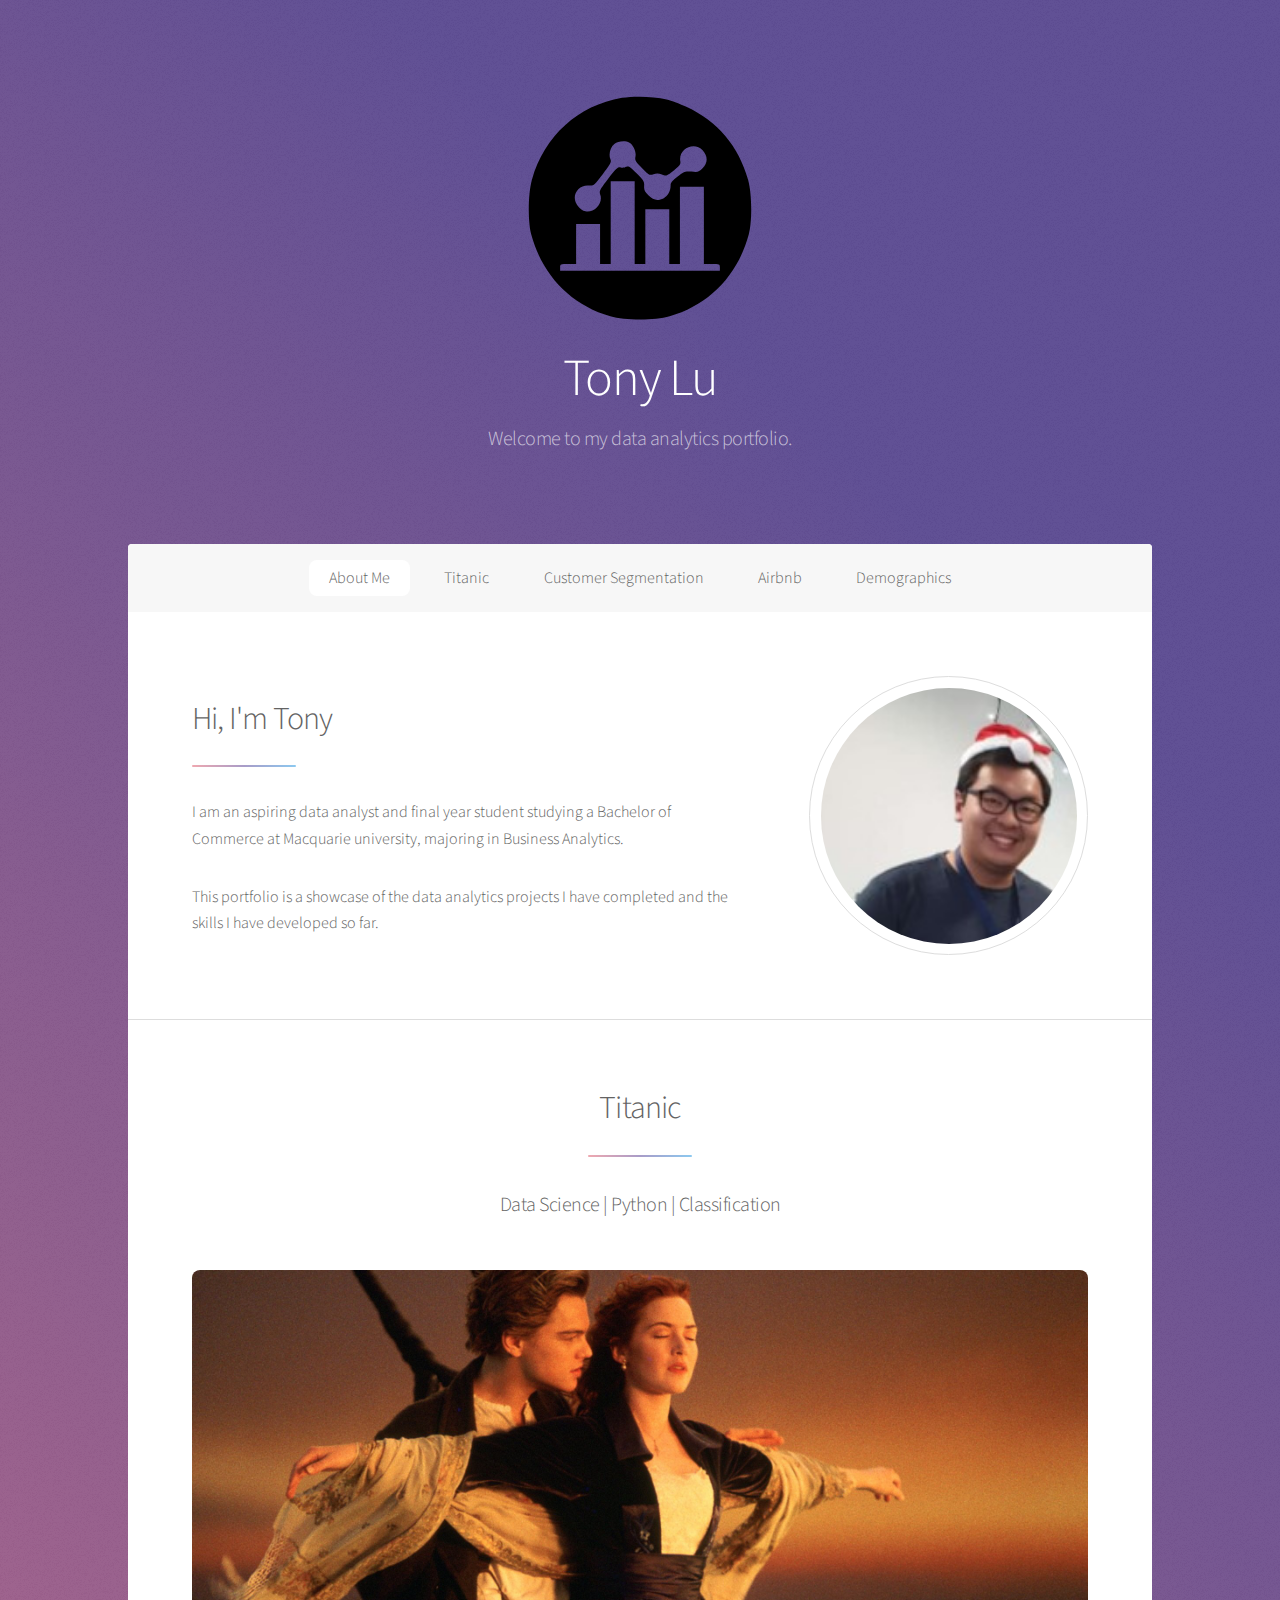
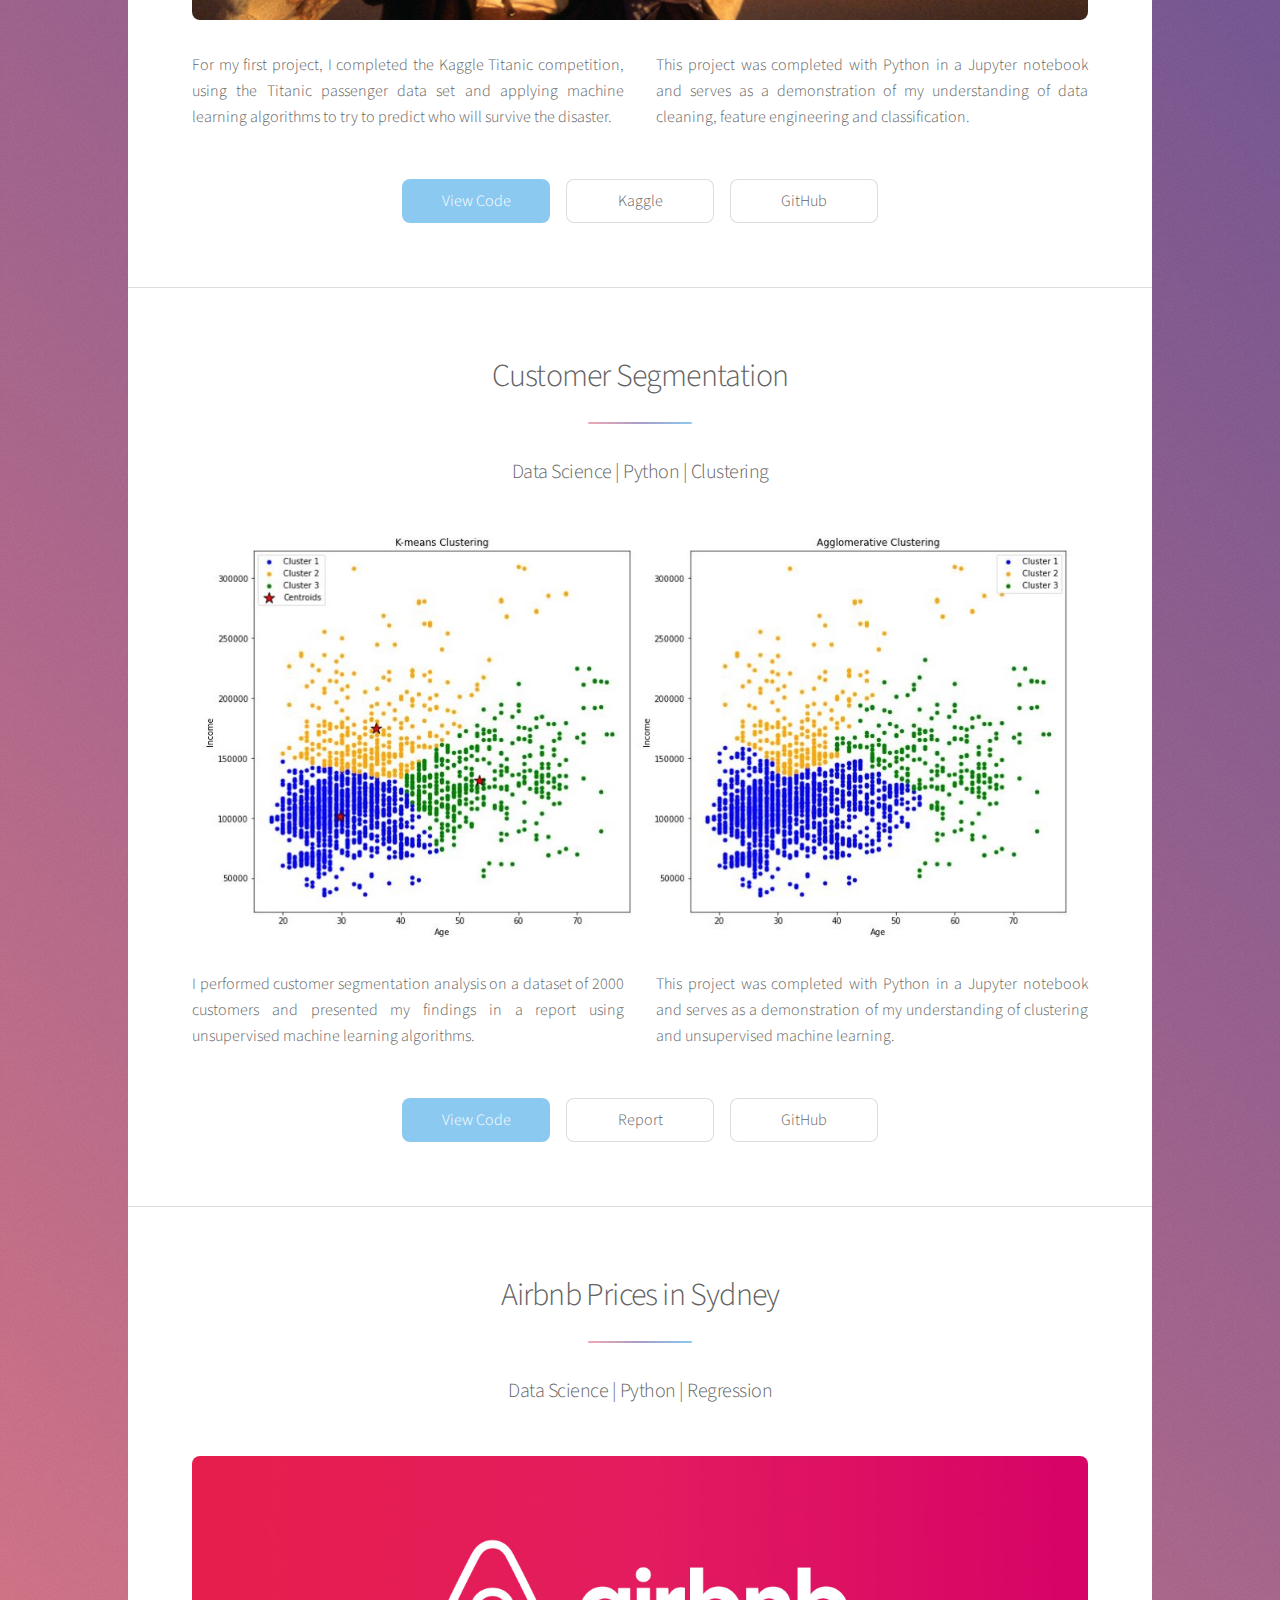
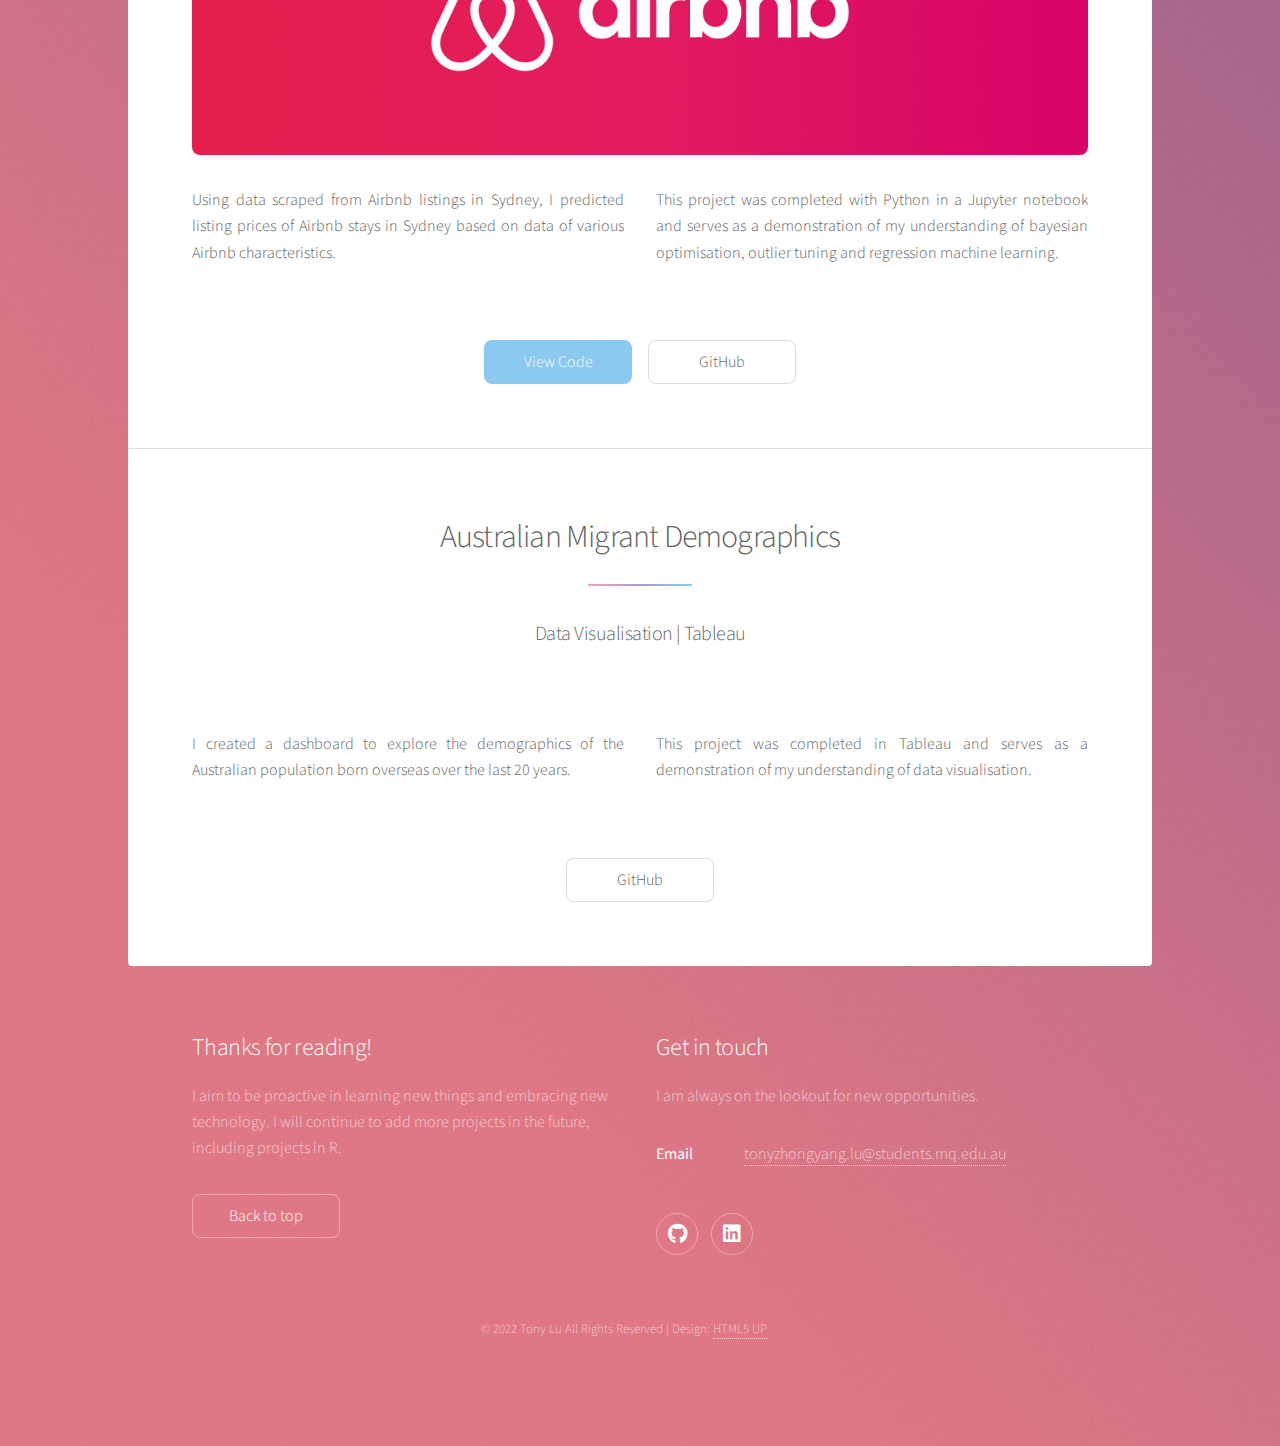
==== commit b4e3366f: "Add files via upload" ====
--- a/index.html
+++ b/index.html
@@ -20,8 +20,8 @@
 				<!-- Header -->
 					<header id="header" class="alt">
 						<span class="logo"><img src="images/logo.svg" alt="" /></span>
-						<h1>Welcome!</h1>
-						<p>This portfolio is a showcase of the data analytics projects I have completed and the skills I have developed so far in my journey.</p>
+						<h1>Tony Lu</h1>
+						<p>Welcome to my data analytics portfolio.</p>
 					</header>
 
 				<!-- Nav -->
@@ -45,7 +45,8 @@
 										<header class="major">
 											<h2>Hi, I'm Tony</h2>
 										</header>
-										<p>I am an aspiring data analyst and final year student studying a Bachelor of Commerce at Macquarie university, majoring in Business Analytics.</p>
+										<p>I am an aspiring data analyst and final year student studying a Bachelor of Commerce at Macquarie university, majoring in Business Analytics. </p>
+										<p>This portfolio is a showcase of the data analytics projects I have completed and the skills I have developed so far.</p>
 									</div>
 									<span class="image"><img src="images/me.jpg" alt="" /></span>
 								</div>
@@ -62,14 +63,14 @@
 										<div class="col-12"><span class="image fit"><img src="images/titanic.jpg" alt="" /></span></div>
 									</div>
 								</div>
-								<p class="content">For my first project, I completed the Kaggle Titanic competition, using Titanic passenger data to try to predict who will survive and who will die.
-									<br><br>
-									This project was completed in Python and serves as a demonstration of my understanding of classification machine learning.</p>
+								<p class="content">For my first project, I completed the Kaggle Titanic competition, using the Titanic passenger data set and applying machine learning algorithms to try to predict who will survive the disaster.
+									<br>
+									This project was completed with Python in a Jupyter notebook and serves as a demonstration of my understanding of data cleaning, feature engineering and classification.</p>
 								<footer class="major">
 									<ul class="actions special">
-										<li><a href="https://github.com/rx229/Projects/blob/main/Titanic/Titanic.ipynb" class="button primary">View Code</a></li>
+										<li><a href="https://github.com/rx229/Tony_Portfolio/blob/main/Titanic/Titanic.ipynb" class="button primary">View Code</a></li>
 										<li><a href="https://www.kaggle.com/competitions/titanic/overview" class="button">Kaggle</a></li>
-										<li><a href="https://github.com/rx229/Projects/tree/main/Titanic" class="button">GitHub</a></li>
+										<li><a href="https://github.com/rx229/Tony_Portfolio/tree/main/Titanic" class="button">GitHub</a></li>
 									</ul>
 								</footer>
 							</section>
@@ -85,14 +86,14 @@
 									<div class="col-12"><span class="image fit"><img src="images/cust.jpg" alt="" /></span></div>
 								</div>
 							</div>
-							<p class="content">I perform customer segmentation analysis on a dataset of 2000 customers and presented my findings in a report.
-								<br><br>
-								This project was completed in Python and serves as a demonstration of my understanding of unsupervised machine learning through clustering.</p>
+							<p class="content">I performed customer segmentation analysis on a dataset of 2000 customers and presented my findings in a report using unsupervised machine learning algorithms.
+								<br>
+								This project was completed with Python in a Jupyter notebook and serves as a demonstration of my understanding of clustering and unsupervised machine learning.</p>
 							<footer class="major">
 								<ul class="actions special">
-									<li><a href="https://github.com/rx229/Projects/blob/main/Customer%20Segmentation/Customer_Seg.ipynb" class="button primary">View Code</a></li>
-									<li><a href="https://github.com/rx229/Projects/blob/main/Customer%20Segmentation/Customer_Segmentation_Report.pdf" class="button">Report</a></li>
-									<li><a href="https://github.com/rx229/Projects/tree/main/Customer%20Segmentation" class="button">GitHub</a></li>
+									<li><a href="https://github.com/rx229/Tony_Portfolio/blob/main/Customer%20Segmentation/Customer_Seg.ipynb" class="button primary">View Code</a></li>
+									<li><a href="https://github.com/rx229/Tony_Portfolio/blob/main/Customer%20Segmentation/Customer_Segmentation_Report.pdf" class="button">Report</a></li>
+									<li><a href="https://github.com/rx229/Tony_Portfolio/tree/main/Customer%20Segmentation" class="button">GitHub</a></li>
 								</ul>
 							</footer>
 						</section>
@@ -108,13 +109,13 @@
 									<div class="col-12"><span class="image fit"><img src="images/airbnb.jpg" alt="" /></span></div>
 								</div>
 							</div>
-							<p class="content">I predicted listed property prices of Airbnb stays in Sydney based on data of various Airbnb characteristics.
+							<p class="content">Using data scraped from Airbnb listings in Sydney, I predicted listing prices of Airbnb stays in Sydney based on data of various Airbnb characteristics.
 								<br><br>
-								This project was completed in Python and serves as a demonstration of my understanding of regression machine learning.</p>
+								This project was completed with Python in a Jupyter notebook and serves as a demonstration of my understanding of bayesian optimisation, outlier tuning and regression machine learning.</p>
 							<footer class="major">
 								<ul class="actions special">
-									<li><a href="https://github.com/rx229/Projects/blob/main/AirBnB/Airbnb.ipynb" class="button primary">View Code</a></li>
-									<li><a href="https://github.com/rx229/Projects/tree/main/AirBnB" class="button">GitHub</a></li>
+									<li><a href="https://github.com/rx229/Tony_Portfolio/blob/main/AirBnB/Airbnb.ipynb" class="button primary">View Code</a></li>
+									<li><a href="https://github.com/rx229/Tony_Portfolio/tree/main/AirBnB" class="button">GitHub</a></li>
 								</ul>
 							</footer>
 						</section>
@@ -135,7 +136,7 @@
 								This project was completed in Tableau and serves as a demonstration of my understanding of data visualisation.</p>
 							<footer class="major">
 								<ul class="actions special">
-									<li><a href="https://github.com/rx229/Projects/tree/main/Data%20Visualisation" class="button">GitHub</a></li>
+									<li><a href="https://github.com/rx229/Tony_Portfolio/tree/main/Data%20Visualisation" class="button">GitHub</a></li>
 								</ul>
 							</footer>
 						</section>
@@ -160,11 +161,11 @@
 								<dd><a>tonyzhongyang.lu@students.mq.edu.au</a></dd>
 							</dl>
 							<ul class="icons">
-								<li><a href="https://github.com/rx229" class="icon brands fa-github alt"><span class="label">GitHub</span></a></li>
-								<li><a href="https://www.linkedin.com/in/tonyzlu/" class="icon brands fa-linkedin alt"><span class="label">Linkedin</span></a></li>
+								<li><a href="#" class="icon brands fa-github alt"><span class="label">Twitter</span></a></li>
+								<li><a href="#" class="icon brands fa-linkedin alt"><span class="label">Facebook</span></a></li>
 							</ul>
 						</section>
-						<p class="copyright">&copy; 2022 Tony Lu All Rights Reserved.</p>
+						<p class="copyright">&copy; 2022 Tony Lu All Rights Reserved | Design: <a href="https://html5up.net">HTML5 UP</a></p>
 					</footer>
 
 			</div>
@@ -179,4 +180,4 @@
 			<script src="assets/js/main.js"></script>
 
 	</body>
-</html>
+</html>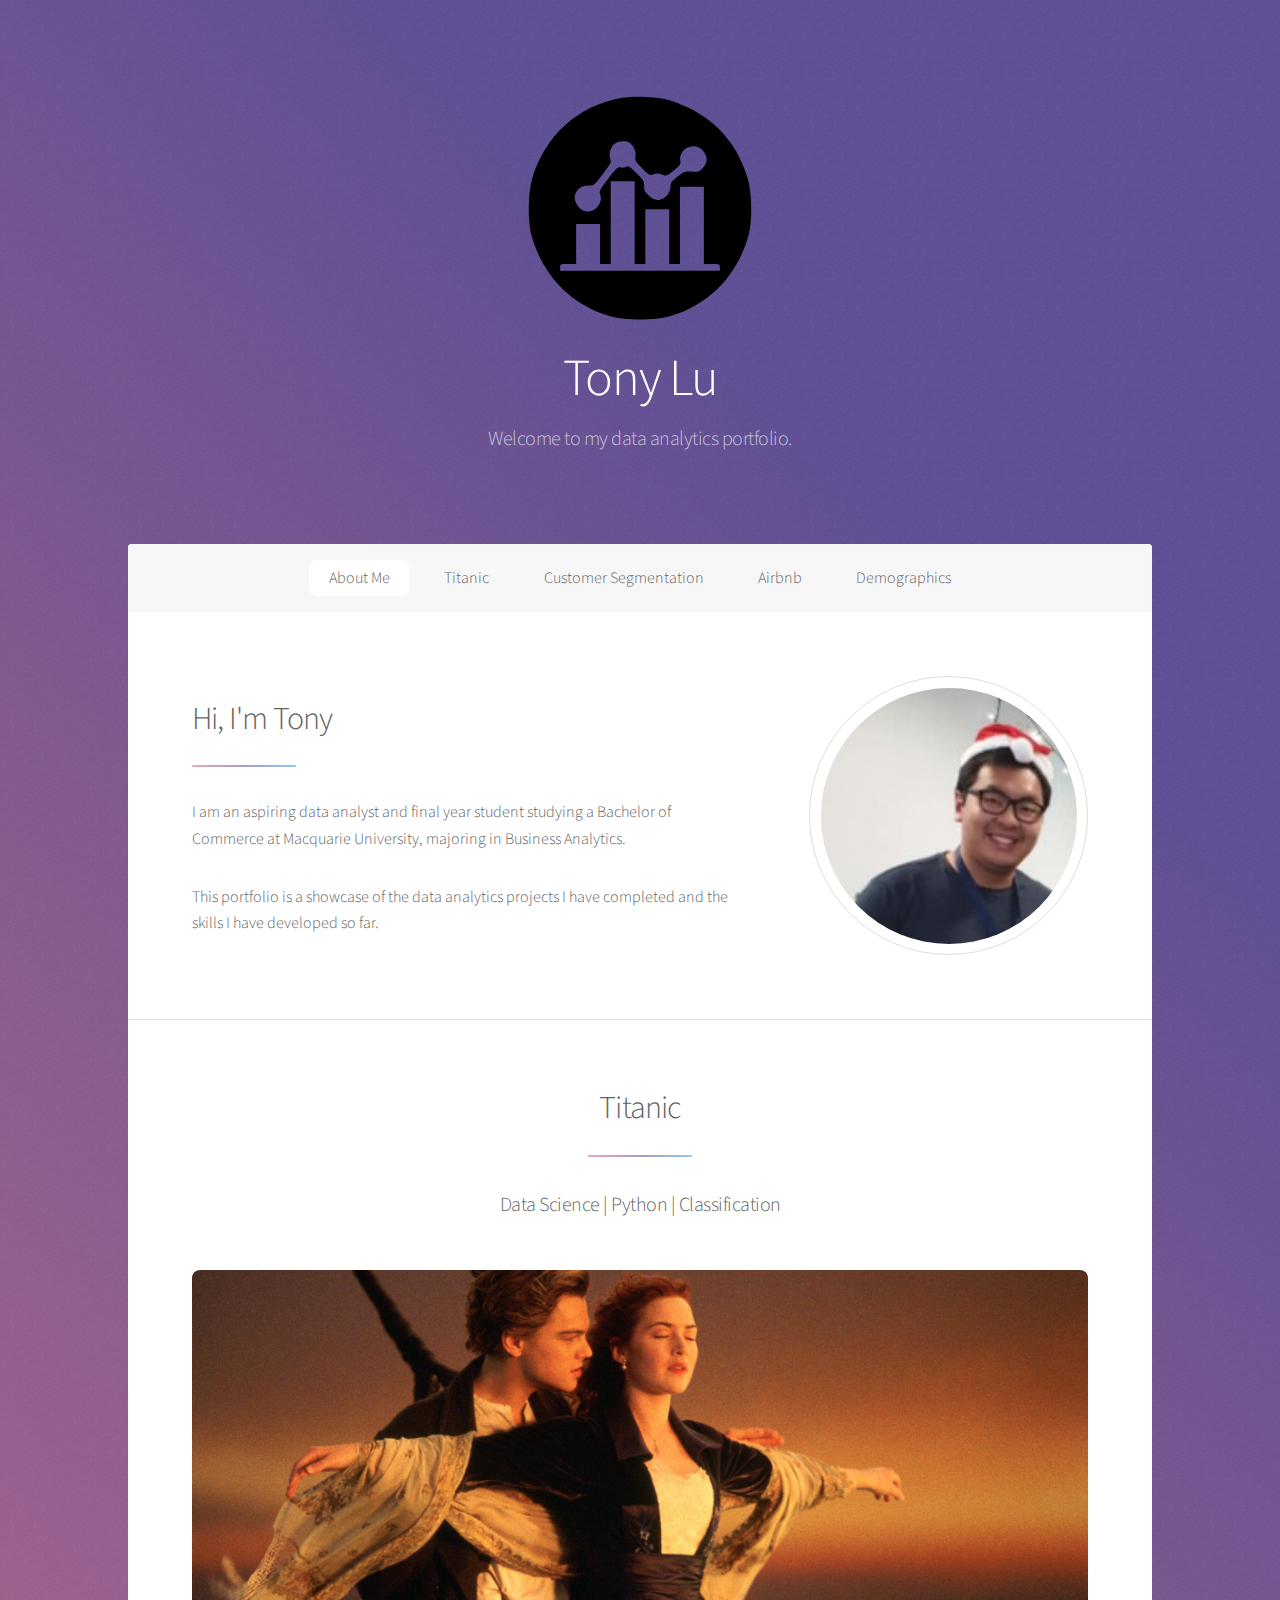
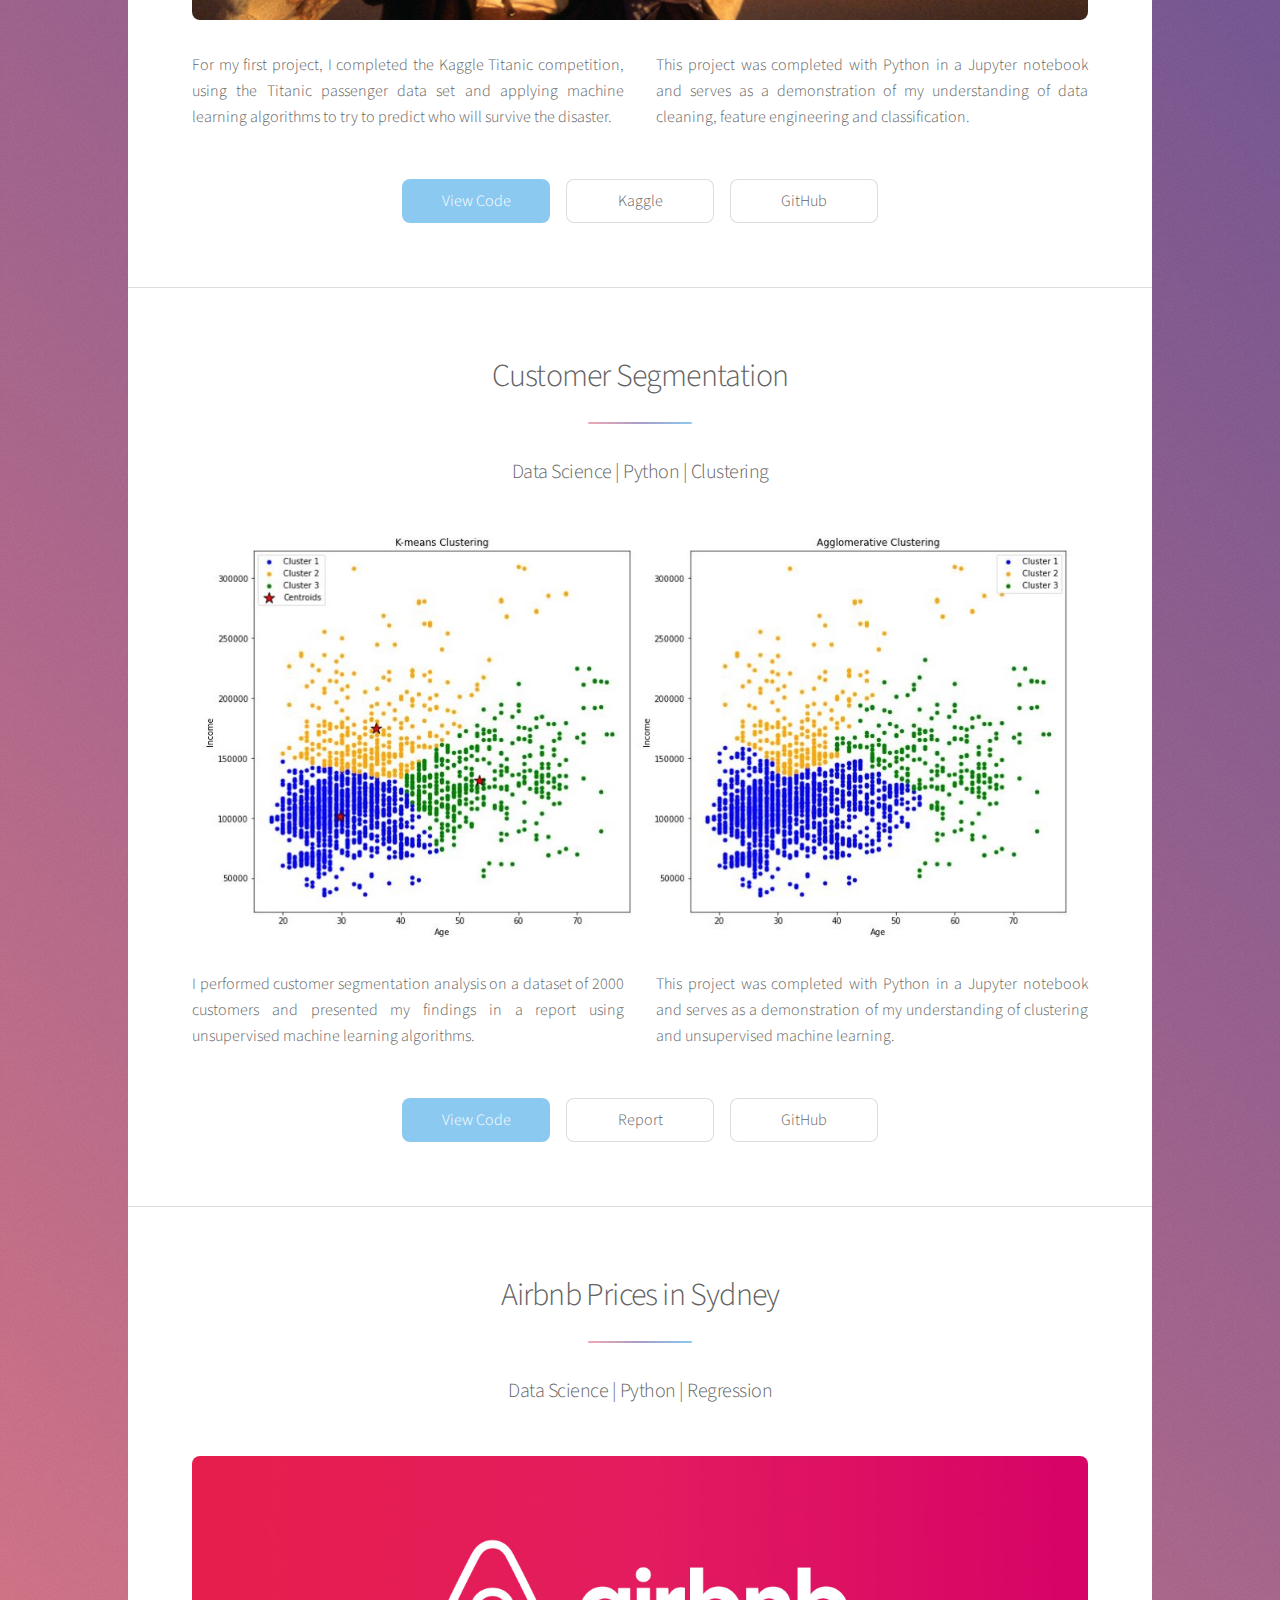
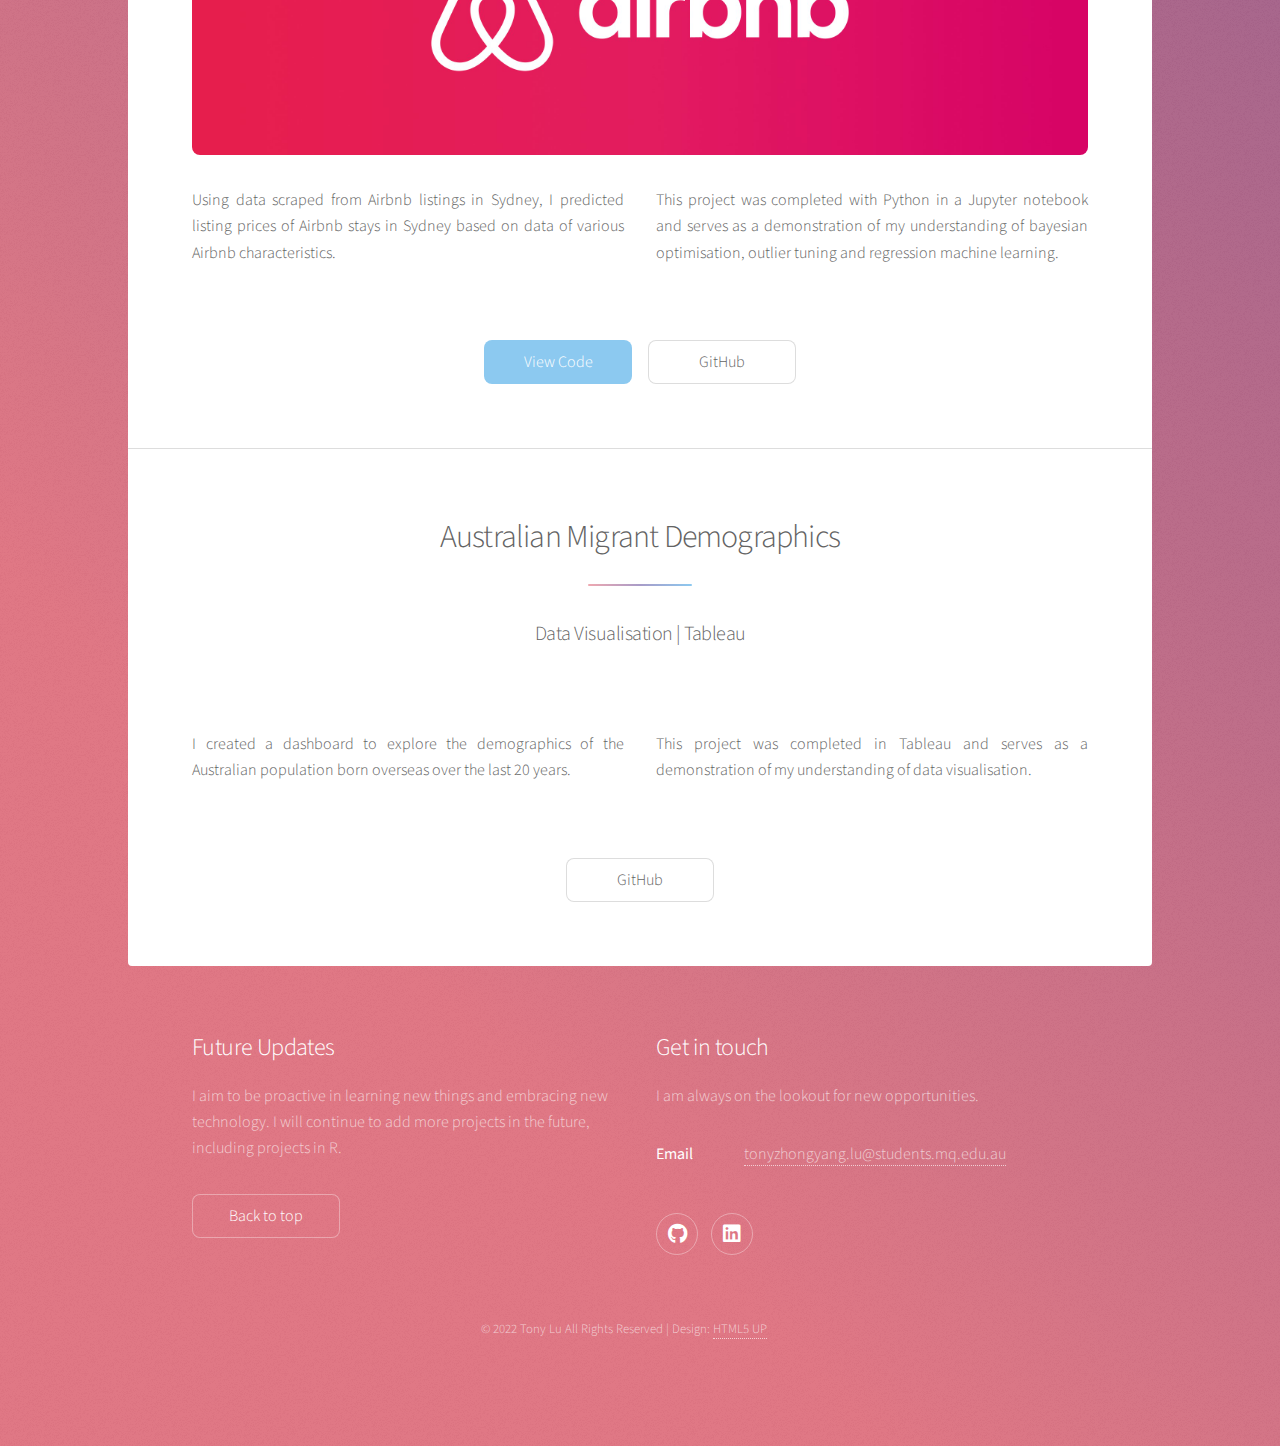
==== commit 64e7b9b6: "Add files via upload" ====
--- a/index.html
+++ b/index.html
@@ -45,7 +45,7 @@
 										<header class="major">
 											<h2>Hi, I'm Tony</h2>
 										</header>
-										<p>I am an aspiring data analyst and final year student studying a Bachelor of Commerce at Macquarie university, majoring in Business Analytics. </p>
+										<p>I am an aspiring data analyst and final year student studying a Bachelor of Commerce at Macquarie University, majoring in Business Analytics. </p>
 										<p>This portfolio is a showcase of the data analytics projects I have completed and the skills I have developed so far.</p>
 									</div>
 									<span class="image"><img src="images/me.jpg" alt="" /></span>
@@ -68,9 +68,9 @@
 									This project was completed with Python in a Jupyter notebook and serves as a demonstration of my understanding of data cleaning, feature engineering and classification.</p>
 								<footer class="major">
 									<ul class="actions special">
-										<li><a href="https://github.com/rx229/Tony_Portfolio/blob/main/Titanic/Titanic.ipynb" class="button primary">View Code</a></li>
+										<li><a href="https://github.com/rx229/Projects/blob/main/Titanic/Titanic.ipynb" class="button primary">View Code</a></li>
 										<li><a href="https://www.kaggle.com/competitions/titanic/overview" class="button">Kaggle</a></li>
-										<li><a href="https://github.com/rx229/Tony_Portfolio/tree/main/Titanic" class="button">GitHub</a></li>
+										<li><a href="https://github.com/rx229/Projects/tree/main/Titanic" class="button">GitHub</a></li>
 									</ul>
 								</footer>
 							</section>
@@ -91,9 +91,9 @@
 								This project was completed with Python in a Jupyter notebook and serves as a demonstration of my understanding of clustering and unsupervised machine learning.</p>
 							<footer class="major">
 								<ul class="actions special">
-									<li><a href="https://github.com/rx229/Tony_Portfolio/blob/main/Customer%20Segmentation/Customer_Seg.ipynb" class="button primary">View Code</a></li>
-									<li><a href="https://github.com/rx229/Tony_Portfolio/blob/main/Customer%20Segmentation/Customer_Segmentation_Report.pdf" class="button">Report</a></li>
-									<li><a href="https://github.com/rx229/Tony_Portfolio/tree/main/Customer%20Segmentation" class="button">GitHub</a></li>
+									<li><a href="https://github.com/rx229/Projects/blob/main/Customer%20Segmentation/Customer_Seg.ipynb" class="button primary">View Code</a></li>
+									<li><a href="https://github.com/rx229/Projects/blob/main/Customer%20Segmentation/Customer_Segmentation_Report.pdf" class="button">Report</a></li>
+									<li><a href="https://github.com/rx229/Projects/tree/main/Customer%20Segmentation" class="button">GitHub</a></li>
 								</ul>
 							</footer>
 						</section>
@@ -114,8 +114,8 @@
 								This project was completed with Python in a Jupyter notebook and serves as a demonstration of my understanding of bayesian optimisation, outlier tuning and regression machine learning.</p>
 							<footer class="major">
 								<ul class="actions special">
-									<li><a href="https://github.com/rx229/Tony_Portfolio/blob/main/AirBnB/Airbnb.ipynb" class="button primary">View Code</a></li>
-									<li><a href="https://github.com/rx229/Tony_Portfolio/tree/main/AirBnB" class="button">GitHub</a></li>
+									<li><a href="https://github.com/rx229/Projects/blob/main/AirBnB/Airbnb.ipynb" class="button primary">View Code</a></li>
+									<li><a href="https://github.com/rx229/Projects/tree/main/AirBnB" class="button">GitHub</a></li>
 								</ul>
 							</footer>
 						</section>
@@ -136,7 +136,7 @@
 								This project was completed in Tableau and serves as a demonstration of my understanding of data visualisation.</p>
 							<footer class="major">
 								<ul class="actions special">
-									<li><a href="https://github.com/rx229/Tony_Portfolio/tree/main/Data%20Visualisation" class="button">GitHub</a></li>
+									<li><a href="https://github.com/rx229/Projects/tree/main/Data%20Visualisation" class="button">GitHub</a></li>
 								</ul>
 							</footer>
 						</section>
@@ -146,7 +146,7 @@
 				<!-- Footer -->
 					<footer id="footer">
 						<section>
-							<h2>Thanks for reading!</h2>
+							<h2>Future Updates</h2>
 							<p>I aim to be proactive in learning new things and embracing new technology. I will continue to add more projects in the future, including projects in R.
 							</p>
 							<ul class="actions">
@@ -161,8 +161,8 @@
 								<dd><a>tonyzhongyang.lu@students.mq.edu.au</a></dd>
 							</dl>
 							<ul class="icons">
-								<li><a href="#" class="icon brands fa-github alt"><span class="label">Twitter</span></a></li>
-								<li><a href="#" class="icon brands fa-linkedin alt"><span class="label">Facebook</span></a></li>
+								<li><a href="https://github.com/rx229" class="icon brands fa-github alt"><span class="label">Github</span></a></li>
+								<li><a href="https://www.linkedin.com/in/tonyzlu/" class="icon brands fa-linkedin alt"><span class="label">Linkedin</span></a></li>
 							</ul>
 						</section>
 						<p class="copyright">&copy; 2022 Tony Lu All Rights Reserved | Design: <a href="https://html5up.net">HTML5 UP</a></p>
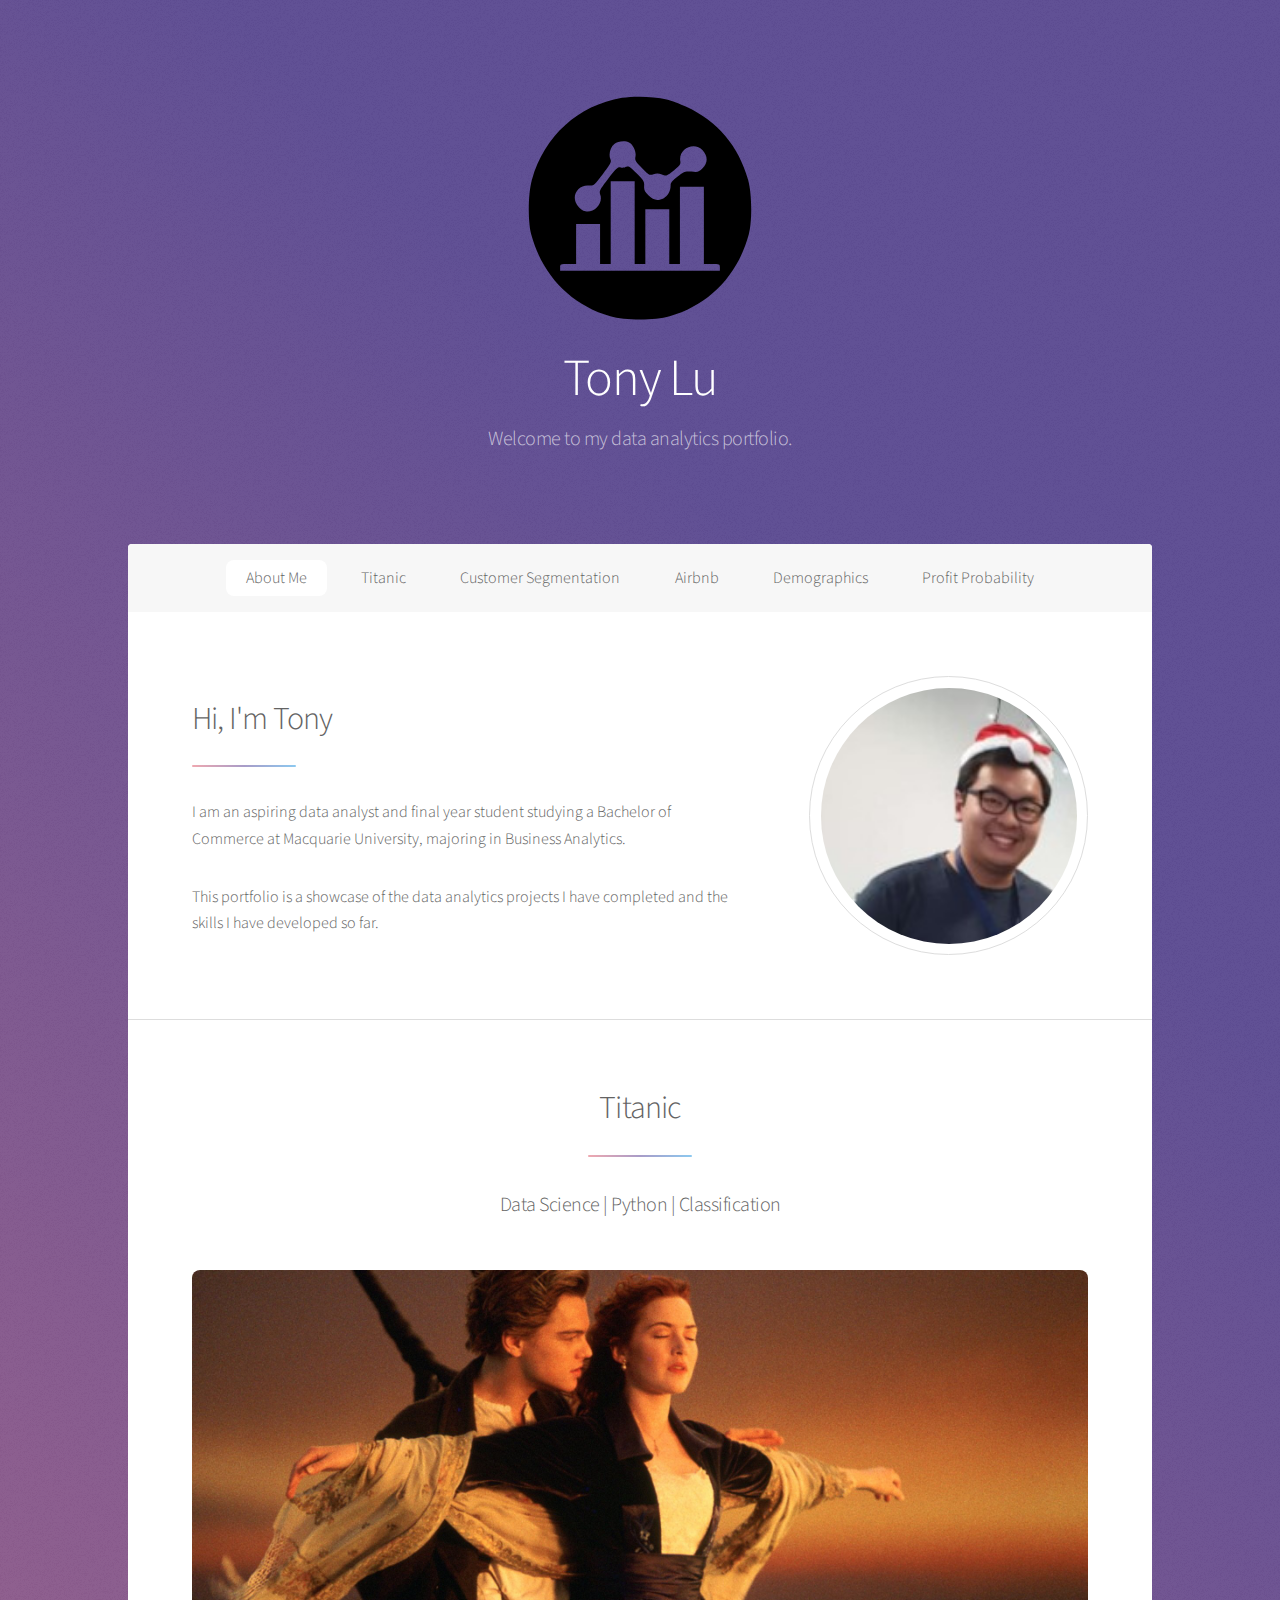
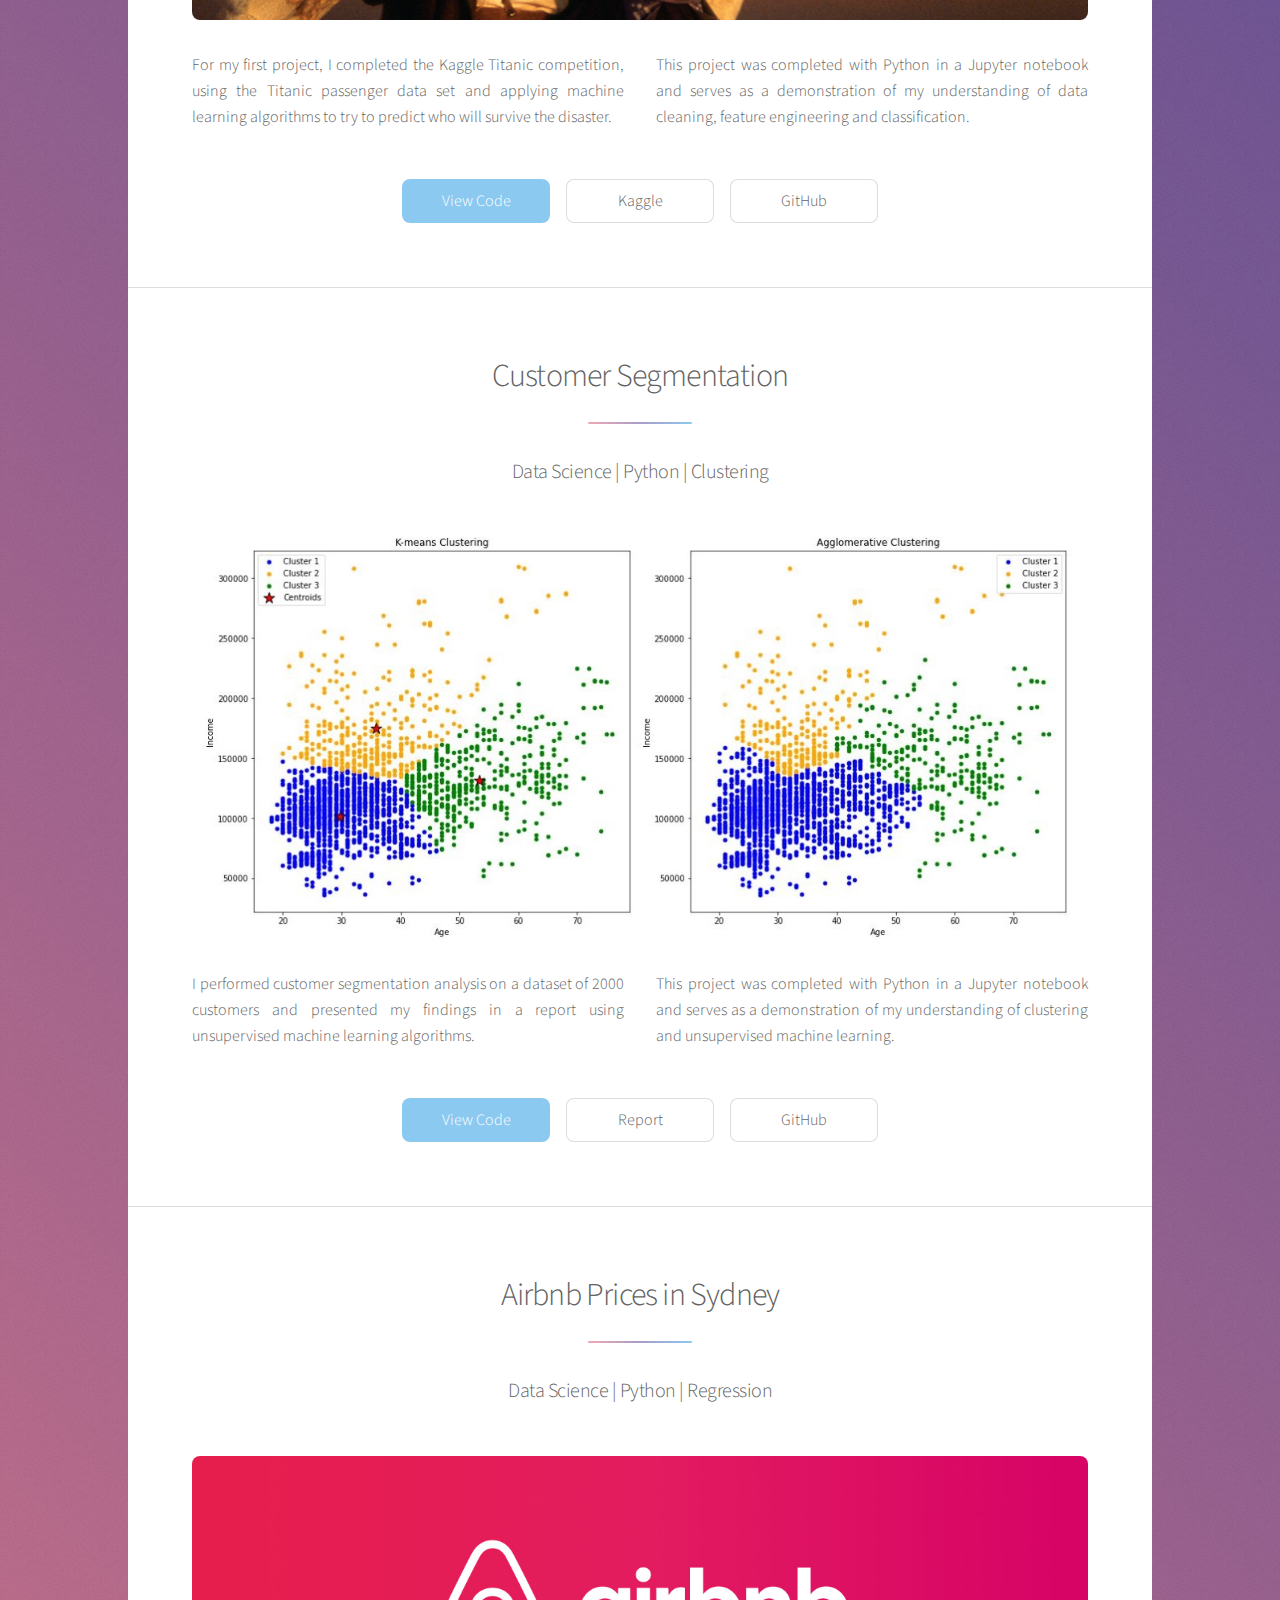
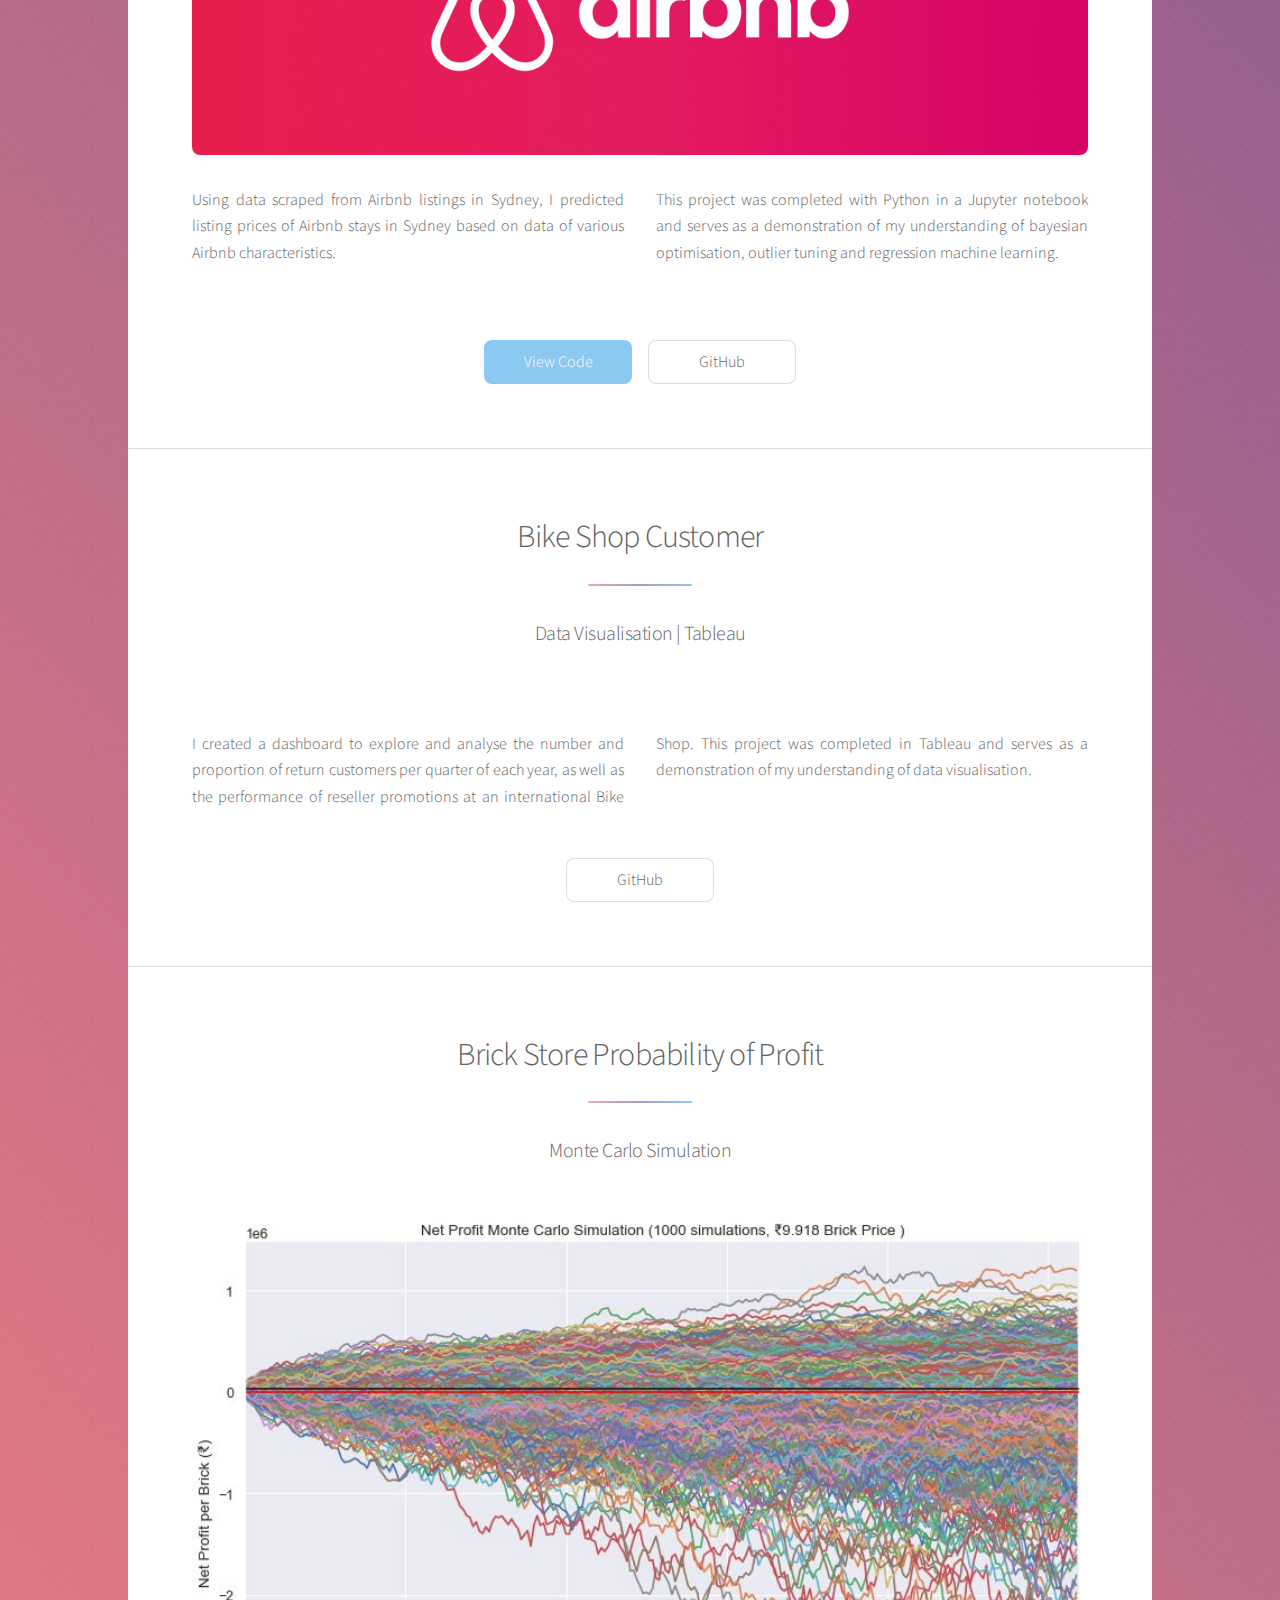
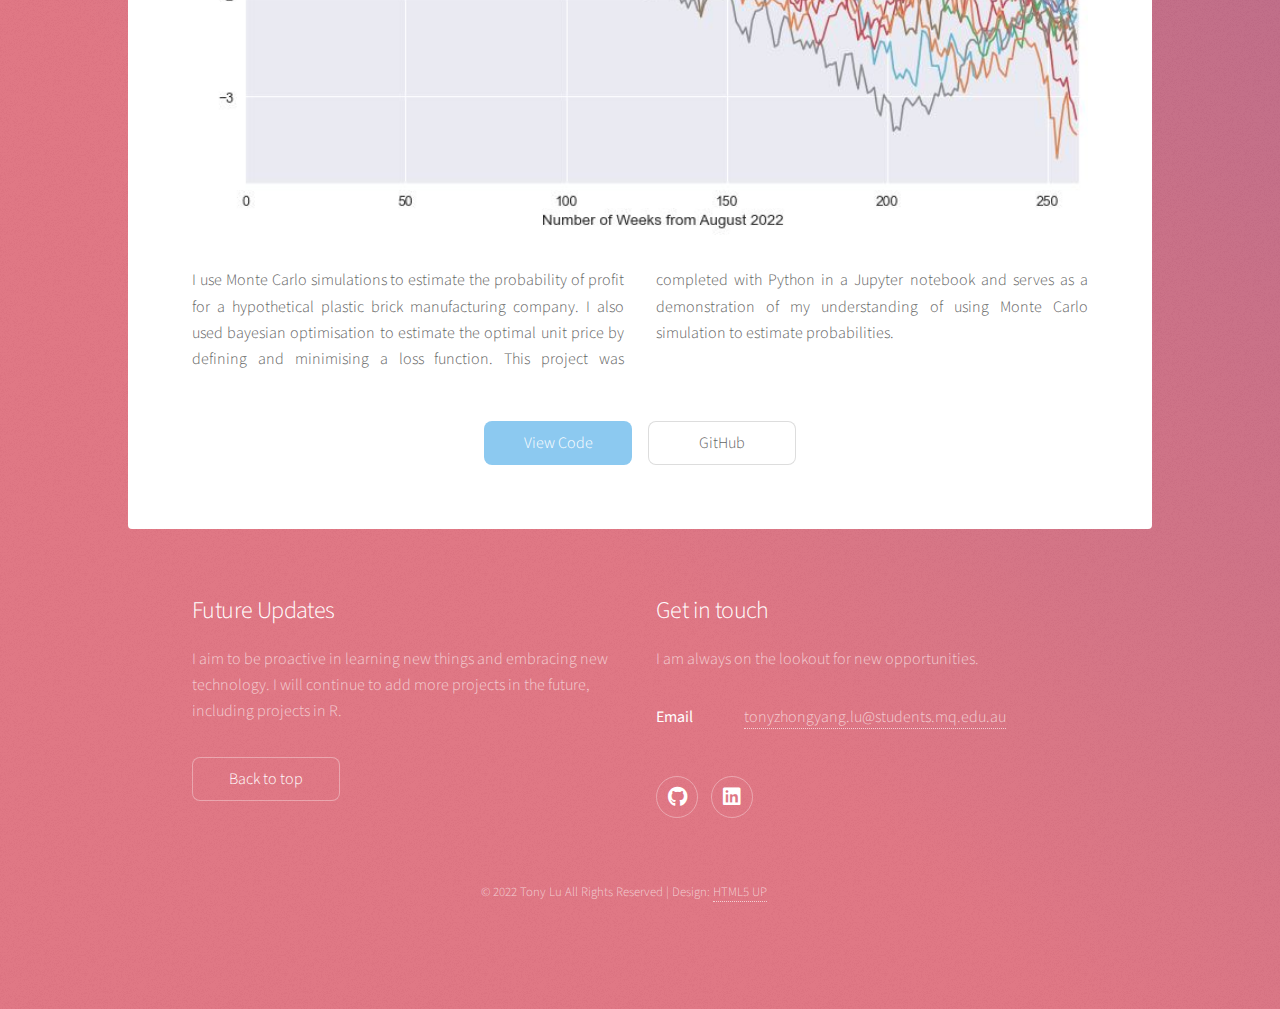
==== commit d29478c1: "Update index.html" ====
--- a/index.html
+++ b/index.html
@@ -32,6 +32,7 @@
 							<li><a href="#cust">Customer Segmentation</a></li>
 							<li><a href="#airbnb">Airbnb</a></li>
 							<li><a href="#tableau">Demographics</a></li>
+							<li><a href="#monte">Profit Probability</a></li>
 						</ul>
 					</nav>
 
@@ -123,20 +124,39 @@
 						<!-- Section -->
 						<section id="tableau" class="main special">
 							<header class="major">
-								<h2>Australian Migrant Demographics</h2>
+								<h2>Bike Shop Customer </h2>
 								<p>Data Visualisation | Tableau </p>
 							</header>
 							<div class="box alt">
 								<div class="row gtr-uniform">
-									<div class='tableauPlaceholder' id='viz1657628207292' style='position: relative'><noscript><a href='#'><img alt='Summary Dashboard ' src='https:&#47;&#47;public.tableau.com&#47;static&#47;images&#47;CS&#47;CSH95HNYW&#47;1_rss.png' style='border: none' /></a></noscript><object class='tableauViz'  style='display:none;'><param name='host_url' value='https%3A%2F%2Fpublic.tableau.com%2F' /> <param name='embed_code_version' value='3' /> <param name='path' value='shared&#47;CSH95HNYW' /> <param name='toolbar' value='yes' /><param name='static_image' value='https:&#47;&#47;public.tableau.com&#47;static&#47;images&#47;CS&#47;CSH95HNYW&#47;1.png' /> <param name='animate_transition' value='yes' /><param name='display_static_image' value='yes' /><param name='display_spinner' value='yes' /><param name='display_overlay' value='yes' /><param name='display_count' value='yes' /><param name='language' value='en-GB' /></object></div>                <script type='text/javascript'>                    var divElement = document.getElementById('viz1657628207292');                    var vizElement = divElement.getElementsByTagName('object')[0];                    if ( divElement.offsetWidth > 800 ) { vizElement.style.width='100%';vizElement.style.height=(divElement.offsetWidth*0.75)+'px';} else if ( divElement.offsetWidth > 500 ) { vizElement.style.width='100%';vizElement.style.height=(divElement.offsetWidth*0.75)+'px';} else { vizElement.style.width='100%';vizElement.style.height='900px';}                     var scriptElement = document.createElement('script');                    scriptElement.src = 'https://public.tableau.com/javascripts/api/viz_v1.js';                    vizElement.parentNode.insertBefore(scriptElement, vizElement);                </script>
-								</div>
-							</div>
-							<p class="content"> I created a dashboard to explore the demographics of the Australian population born overseas over the last 20 years.
-								<br><br>
-								This project was completed in Tableau and serves as a demonstration of my understanding of data visualisation.</p>
+									<div class='tableauPlaceholder' id='viz1661049770081' style='position: relative'><noscript><a href='#'><img alt='Dashboard 1 ' src='https:&#47;&#47;public.tableau.com&#47;static&#47;images&#47;Bi&#47;BicycleShopRepeatCustomers&#47;Dashboard1&#47;1_rss.png' style='border: none' /></a></noscript><object class='tableauViz'  style='display:none;'><param name='host_url' value='https%3A%2F%2Fpublic.tableau.com%2F' /> <param name='embed_code_version' value='3' /> <param name='site_root' value='' /><param name='name' value='BicycleShopRepeatCustomers&#47;Dashboard1' /><param name='tabs' value='no' /><param name='toolbar' value='yes' /><param name='static_image' value='https:&#47;&#47;public.tableau.com&#47;static&#47;images&#47;Bi&#47;BicycleShopRepeatCustomers&#47;Dashboard1&#47;1.png' /> <param name='animate_transition' value='yes' /><param name='display_static_image' value='yes' /><param name='display_spinner' value='yes' /><param name='display_overlay' value='yes' /><param name='display_count' value='yes' /><param name='language' value='en-GB' /><param name='filter' value='publish=yes' /></object></div>                <script type='text/javascript'>                    var divElement = document.getElementById('viz1661049770081');                    var vizElement = divElement.getElementsByTagName('object')[0];                    if ( divElement.offsetWidth > 800 ) { vizElement.style.width='1000px';vizElement.style.height='827px';} else if ( divElement.offsetWidth > 500 ) { vizElement.style.width='1000px';vizElement.style.height='827px';} else { vizElement.style.width='100%';vizElement.style.height='827px';}                     var scriptElement = document.createElement('script');                    scriptElement.src = 'https://public.tableau.com/javascripts/api/viz_v1.js';                    vizElement.parentNode.insertBefore(scriptElement, vizElement);                </script>								</div>
+							</div>
+							<p class="content"> I created a dashboard to explore and analyse the number and proportion of return customers per quarter of each year, as well as the performance of reseller promotions at an international
+								Bike Shop. This project was completed in Tableau and serves as a demonstration of my understanding of data visualisation.</p>
 							<footer class="major">
 								<ul class="actions special">
 									<li><a href="https://github.com/rx229/Projects/tree/main/Data%20Visualisation" class="button">GitHub</a></li>
+								</ul>
+							</footer>
+						</section>
+						
+						<!-- Section -->
+						<section id="monte" class="main special">
+							<header class="major">
+								<h2>Brick Store Probability of Profit</h2>
+								<p>Monte Carlo Simulation</p>
+							</header>
+							<div class="box alt">
+								<div class="row gtr-uniform">
+									<div class="col-12"><span class="image fit"><img src="images/monte.jpg" alt="" /></span></div>
+								</div>
+							</div>
+							<p class="content">I use Monte Carlo simulations to estimate the probability of profit for a hypothetical plastic brick manufacturing company. I also used bayesian optimisation to estimate the optimal unit price by defining and minimising a loss function.
+								This project was completed with Python in a Jupyter notebook and serves as a demonstration of my understanding of using Monte Carlo simulation to estimate probabilities.</p>
+							<footer class="major">
+								<ul class="actions special">
+									<li><a href="https://github.com/rx229/Projects/blob/main/Brick%20Profit%20Monte%20Carlo/brick_profit_montecarlo.ipynb" class="button primary">View Code</a></li>
+									<li><a href="https://github.com/rx229/Projects/tree/main/Brick%20Profit%20Monte%20Carlo" class="button">GitHub</a></li>
 								</ul>
 							</footer>
 						</section>
@@ -180,4 +200,4 @@
 			<script src="assets/js/main.js"></script>
 
 	</body>
-</html>+</html>
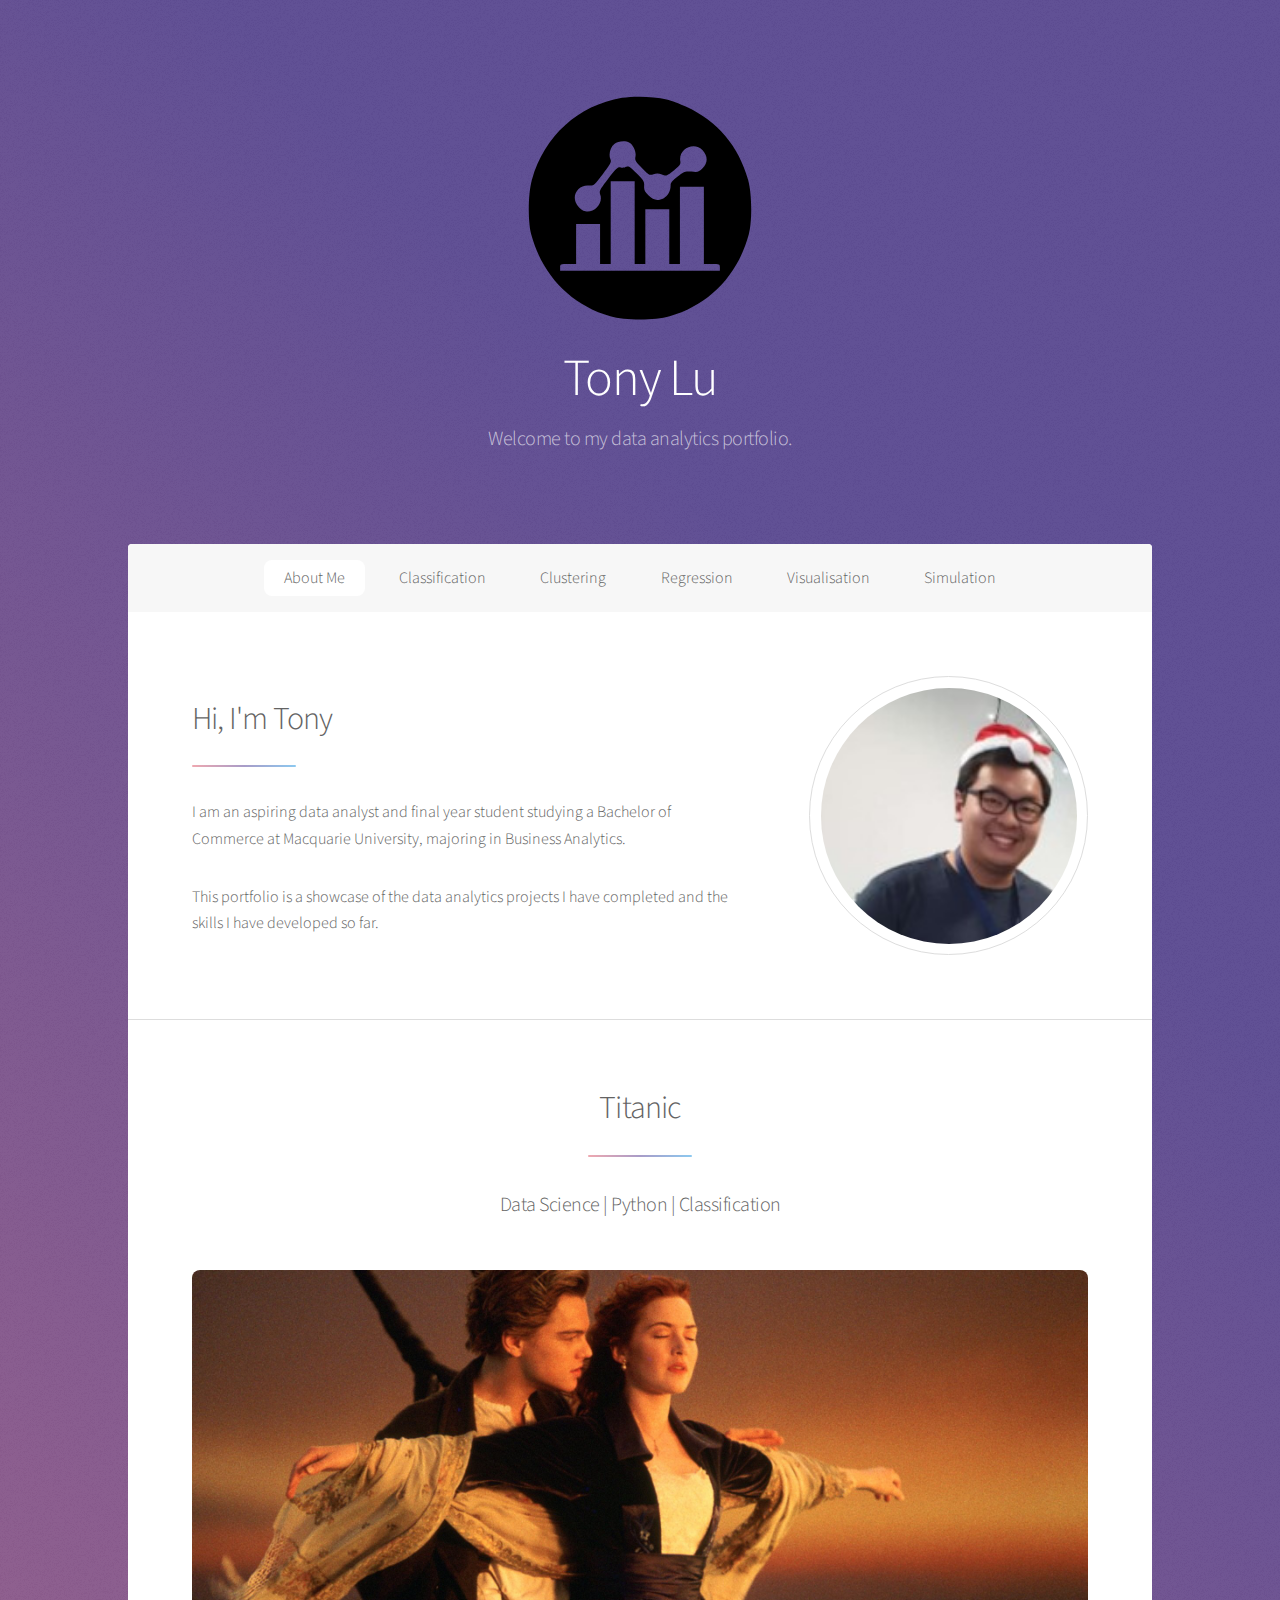
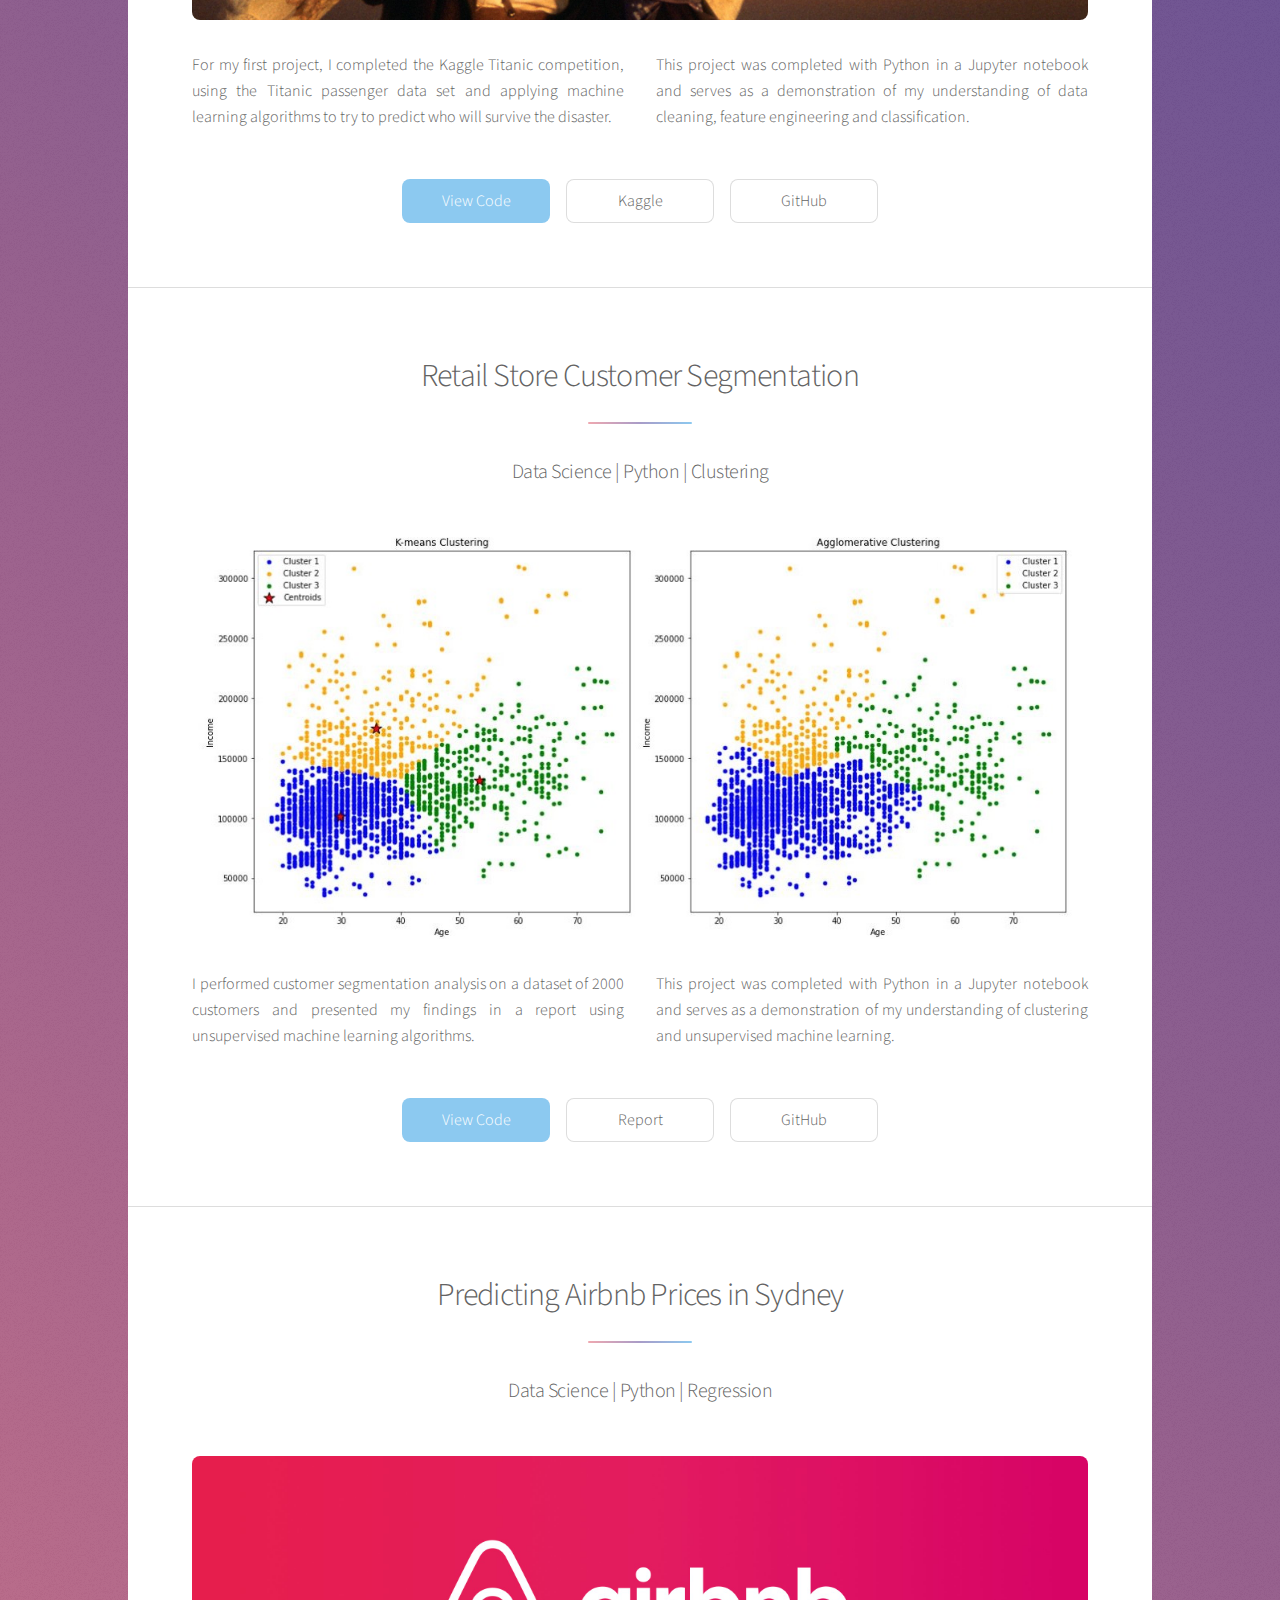
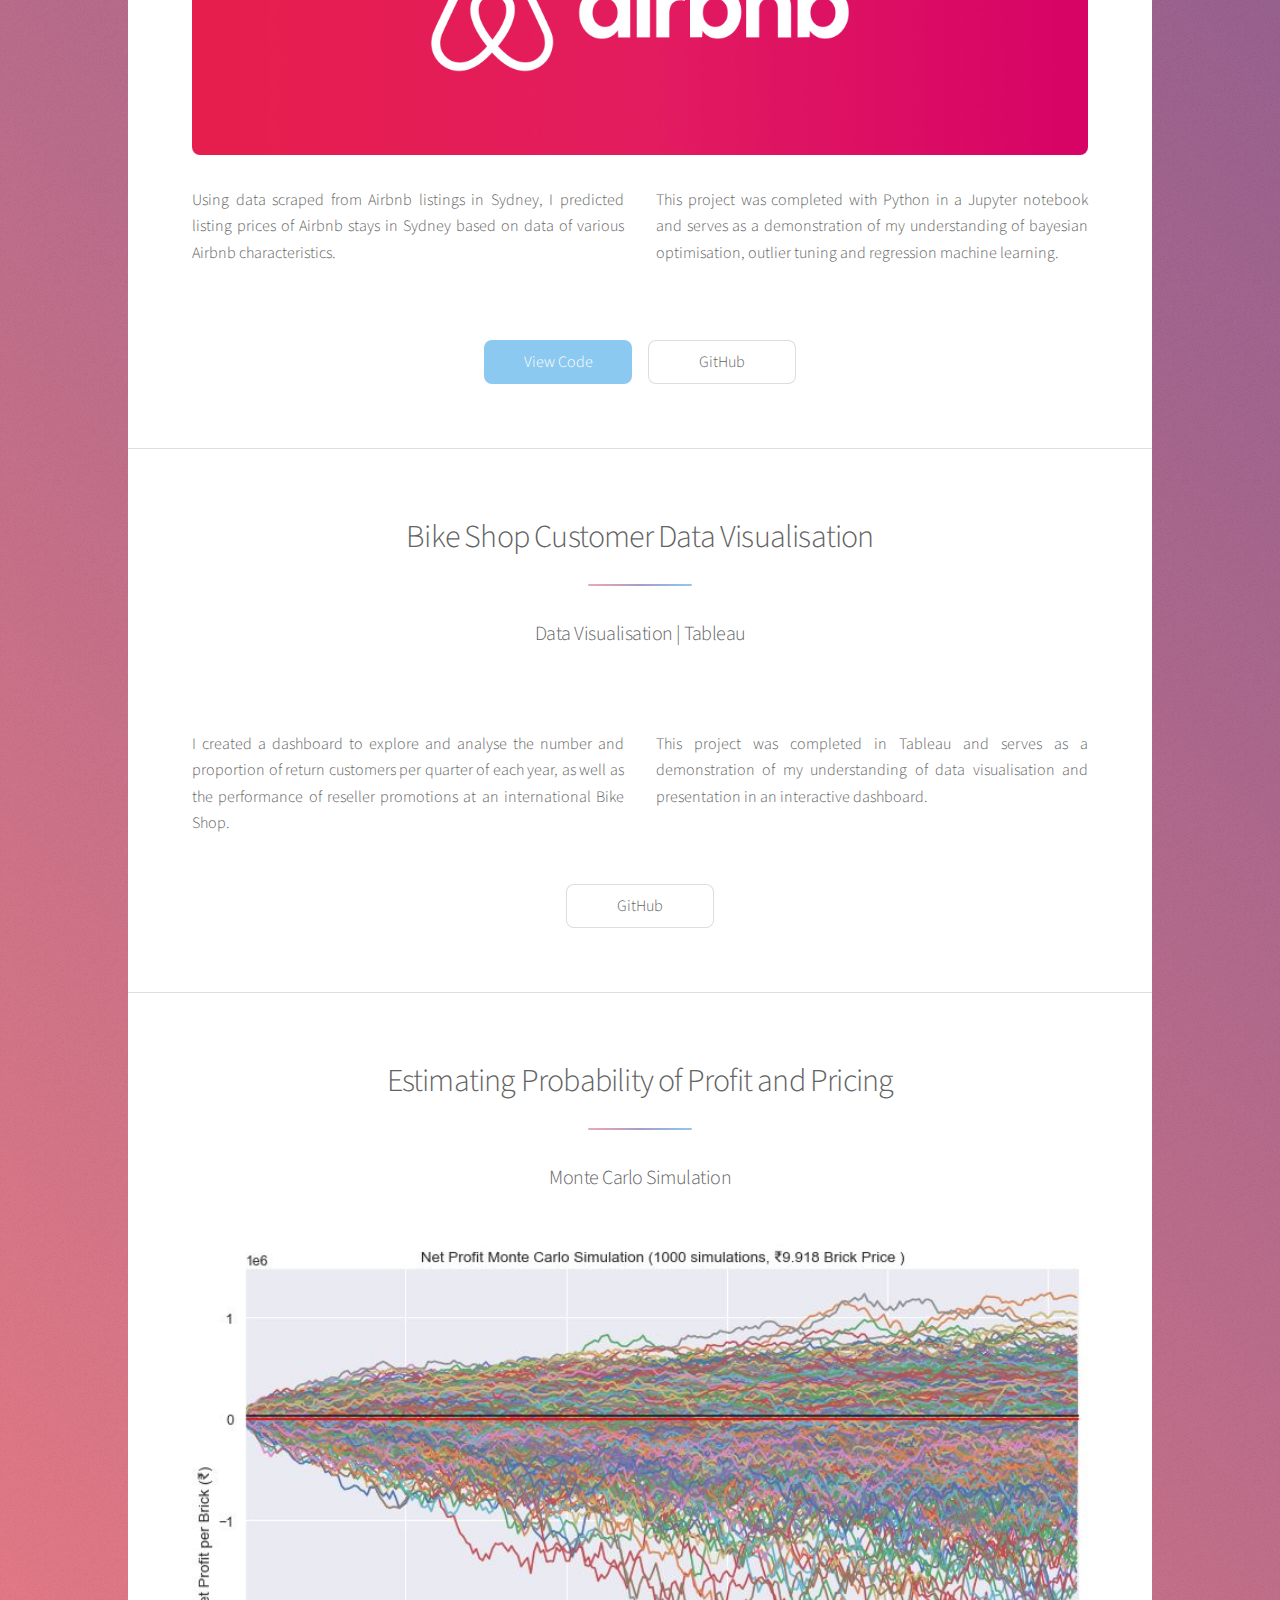
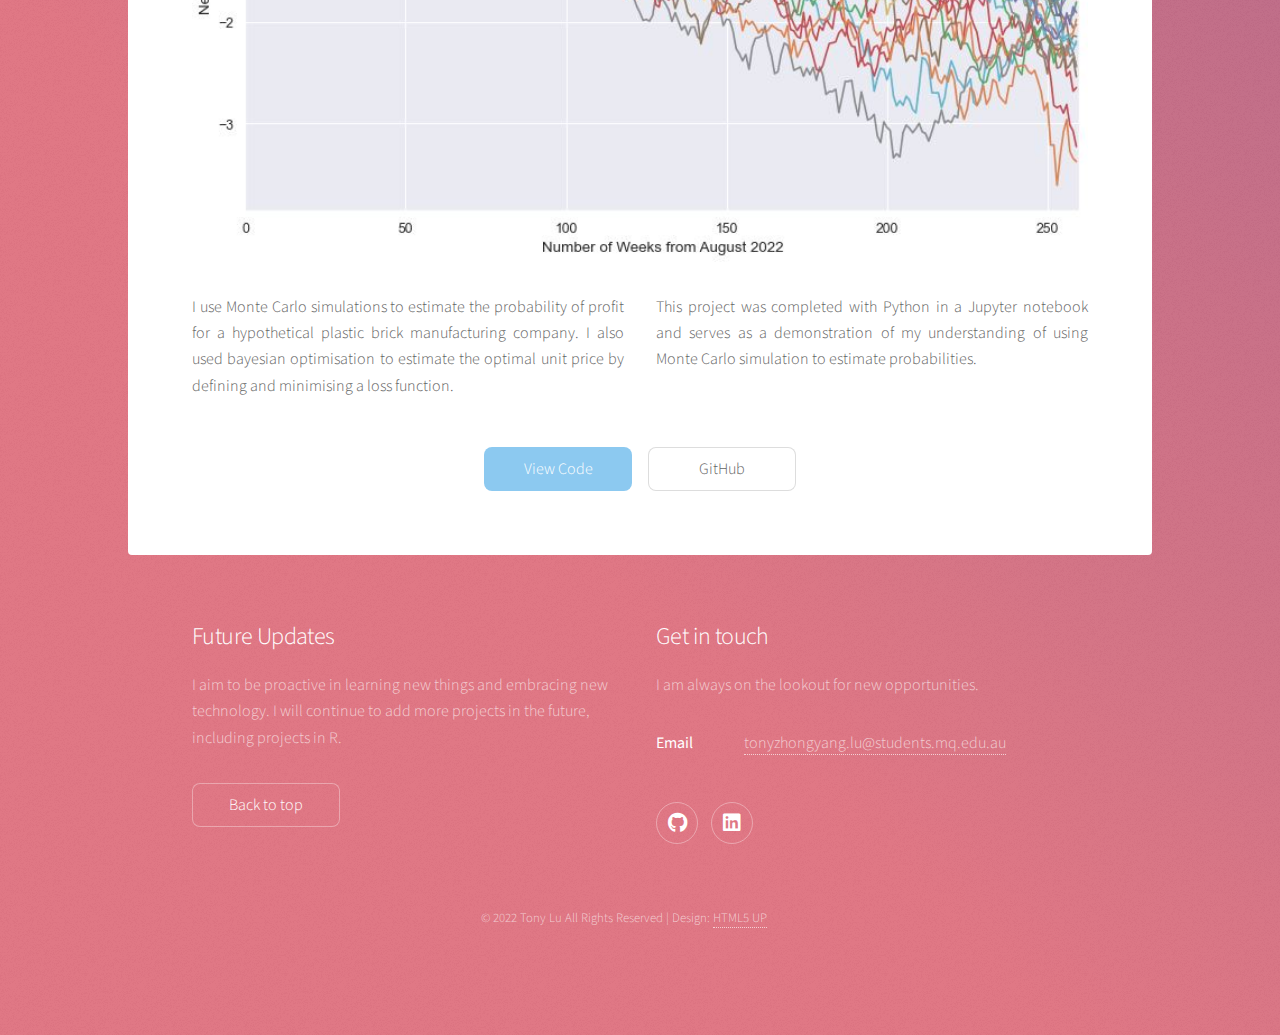
==== commit e330f70c: "Update index.html" ====
--- a/index.html
+++ b/index.html
@@ -28,11 +28,11 @@
 					<nav id="nav">
 						<ul>
 							<li><a href="#intro" class="active">About Me</a></li>
-							<li><a href="#Titanic">Titanic</a></li>
-							<li><a href="#cust">Customer Segmentation</a></li>
-							<li><a href="#airbnb">Airbnb</a></li>
-							<li><a href="#tableau">Demographics</a></li>
-							<li><a href="#monte">Profit Probability</a></li>
+							<li><a href="#Titanic">Classification</a></li>
+							<li><a href="#cust">Clustering</a></li>
+							<li><a href="#airbnb">Regression</a></li>
+							<li><a href="#tableau">Visualisation</a></li>
+							<li><a href="#monte">Simulation</a></li>
 						</ul>
 					</nav>
 
@@ -54,7 +54,7 @@
 							</section>
 
 						<!-- Section -->
-							<section id="Titanic" class="main special">
+							<section id="Predicting Titanic Passenger Survival" class="main special">
 								<header class="major">
 									<h2>Titanic</h2>
 									<p>Data Science | Python | Classification</p>
@@ -79,7 +79,7 @@
 						<!-- Section -->
 						<section id="cust" class="main special">
 							<header class="major">
-								<h2>Customer Segmentation</h2>
+								<h2>Retail Store Customer Segmentation</h2>
 								<p>Data Science | Python | Clustering</p>
 							</header>
 							<div class="box alt">
@@ -102,7 +102,7 @@
 						<!-- Section -->
 						<section id="airbnb" class="main special">
 							<header class="major">
-								<h2>Airbnb Prices in Sydney</h2>
+								<h2>Predicting Airbnb Prices in Sydney</h2>
 								<p>Data Science | Python | Regression</p>
 							</header>
 							<div class="box alt">
@@ -124,15 +124,16 @@
 						<!-- Section -->
 						<section id="tableau" class="main special">
 							<header class="major">
-								<h2>Bike Shop Customer </h2>
+								<h2>Bike Shop Customer Data Visualisation</h2>
 								<p>Data Visualisation | Tableau </p>
 							</header>
 							<div class="box alt">
 								<div class="row gtr-uniform">
 									<div class='tableauPlaceholder' id='viz1661049770081' style='position: relative'><noscript><a href='#'><img alt='Dashboard 1 ' src='https:&#47;&#47;public.tableau.com&#47;static&#47;images&#47;Bi&#47;BicycleShopRepeatCustomers&#47;Dashboard1&#47;1_rss.png' style='border: none' /></a></noscript><object class='tableauViz'  style='display:none;'><param name='host_url' value='https%3A%2F%2Fpublic.tableau.com%2F' /> <param name='embed_code_version' value='3' /> <param name='site_root' value='' /><param name='name' value='BicycleShopRepeatCustomers&#47;Dashboard1' /><param name='tabs' value='no' /><param name='toolbar' value='yes' /><param name='static_image' value='https:&#47;&#47;public.tableau.com&#47;static&#47;images&#47;Bi&#47;BicycleShopRepeatCustomers&#47;Dashboard1&#47;1.png' /> <param name='animate_transition' value='yes' /><param name='display_static_image' value='yes' /><param name='display_spinner' value='yes' /><param name='display_overlay' value='yes' /><param name='display_count' value='yes' /><param name='language' value='en-GB' /><param name='filter' value='publish=yes' /></object></div>                <script type='text/javascript'>                    var divElement = document.getElementById('viz1661049770081');                    var vizElement = divElement.getElementsByTagName('object')[0];                    if ( divElement.offsetWidth > 800 ) { vizElement.style.width='1000px';vizElement.style.height='827px';} else if ( divElement.offsetWidth > 500 ) { vizElement.style.width='1000px';vizElement.style.height='827px';} else { vizElement.style.width='100%';vizElement.style.height='827px';}                     var scriptElement = document.createElement('script');                    scriptElement.src = 'https://public.tableau.com/javascripts/api/viz_v1.js';                    vizElement.parentNode.insertBefore(scriptElement, vizElement);                </script>								</div>
 							</div>
-							<p class="content"> I created a dashboard to explore and analyse the number and proportion of return customers per quarter of each year, as well as the performance of reseller promotions at an international
-								Bike Shop. This project was completed in Tableau and serves as a demonstration of my understanding of data visualisation.</p>
+							<p class="content"> I created a dashboard to explore and analyse the number and proportion of return customers per quarter of each year, as well as the performance of reseller promotions at an international Bike Shop. 
+								<br>
+								This project was completed in Tableau and serves as a demonstration of my understanding of data visualisation and presentation in an interactive dashboard.</p>
 							<footer class="major">
 								<ul class="actions special">
 									<li><a href="https://github.com/rx229/Projects/tree/main/Data%20Visualisation" class="button">GitHub</a></li>
@@ -143,7 +144,7 @@
 						<!-- Section -->
 						<section id="monte" class="main special">
 							<header class="major">
-								<h2>Brick Store Probability of Profit</h2>
+								<h2>Estimating Probability of Profit and Pricing</h2>
 								<p>Monte Carlo Simulation</p>
 							</header>
 							<div class="box alt">
@@ -152,6 +153,7 @@
 								</div>
 							</div>
 							<p class="content">I use Monte Carlo simulations to estimate the probability of profit for a hypothetical plastic brick manufacturing company. I also used bayesian optimisation to estimate the optimal unit price by defining and minimising a loss function.
+								<br>
 								This project was completed with Python in a Jupyter notebook and serves as a demonstration of my understanding of using Monte Carlo simulation to estimate probabilities.</p>
 							<footer class="major">
 								<ul class="actions special">
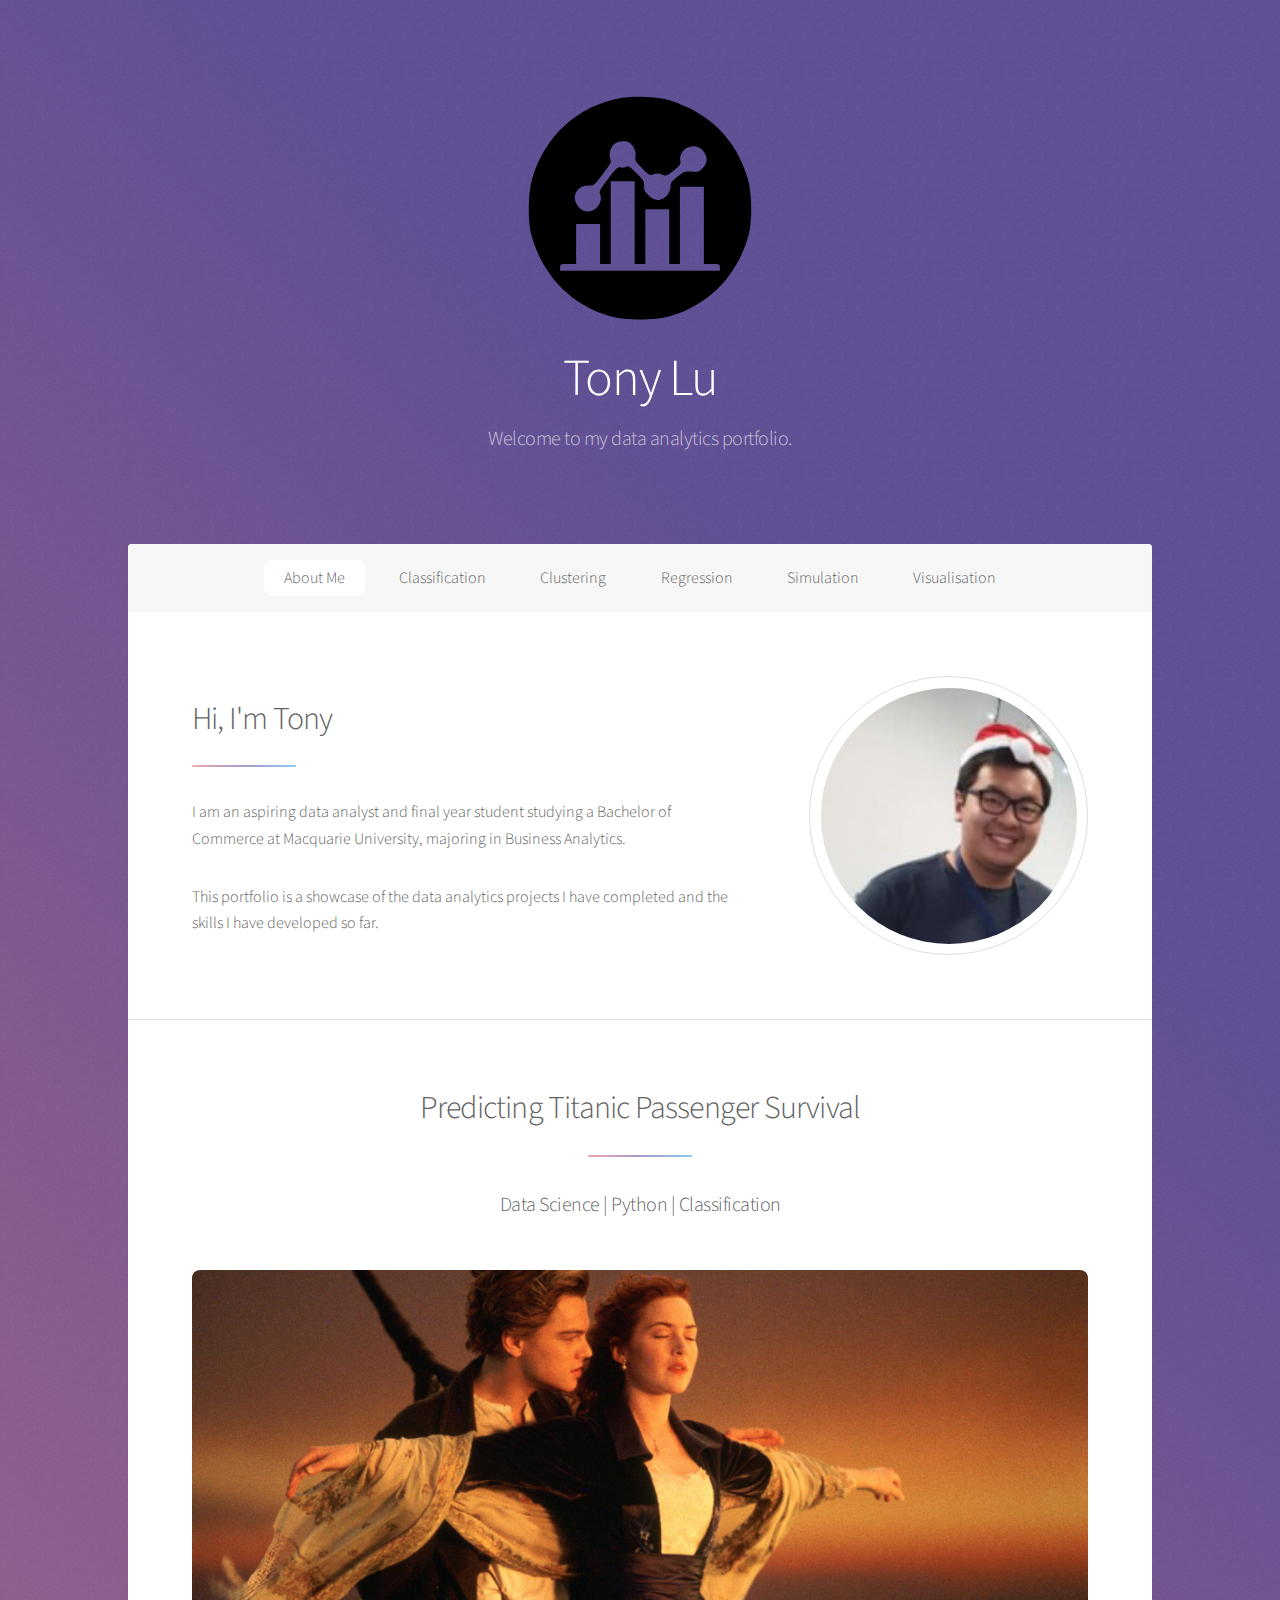
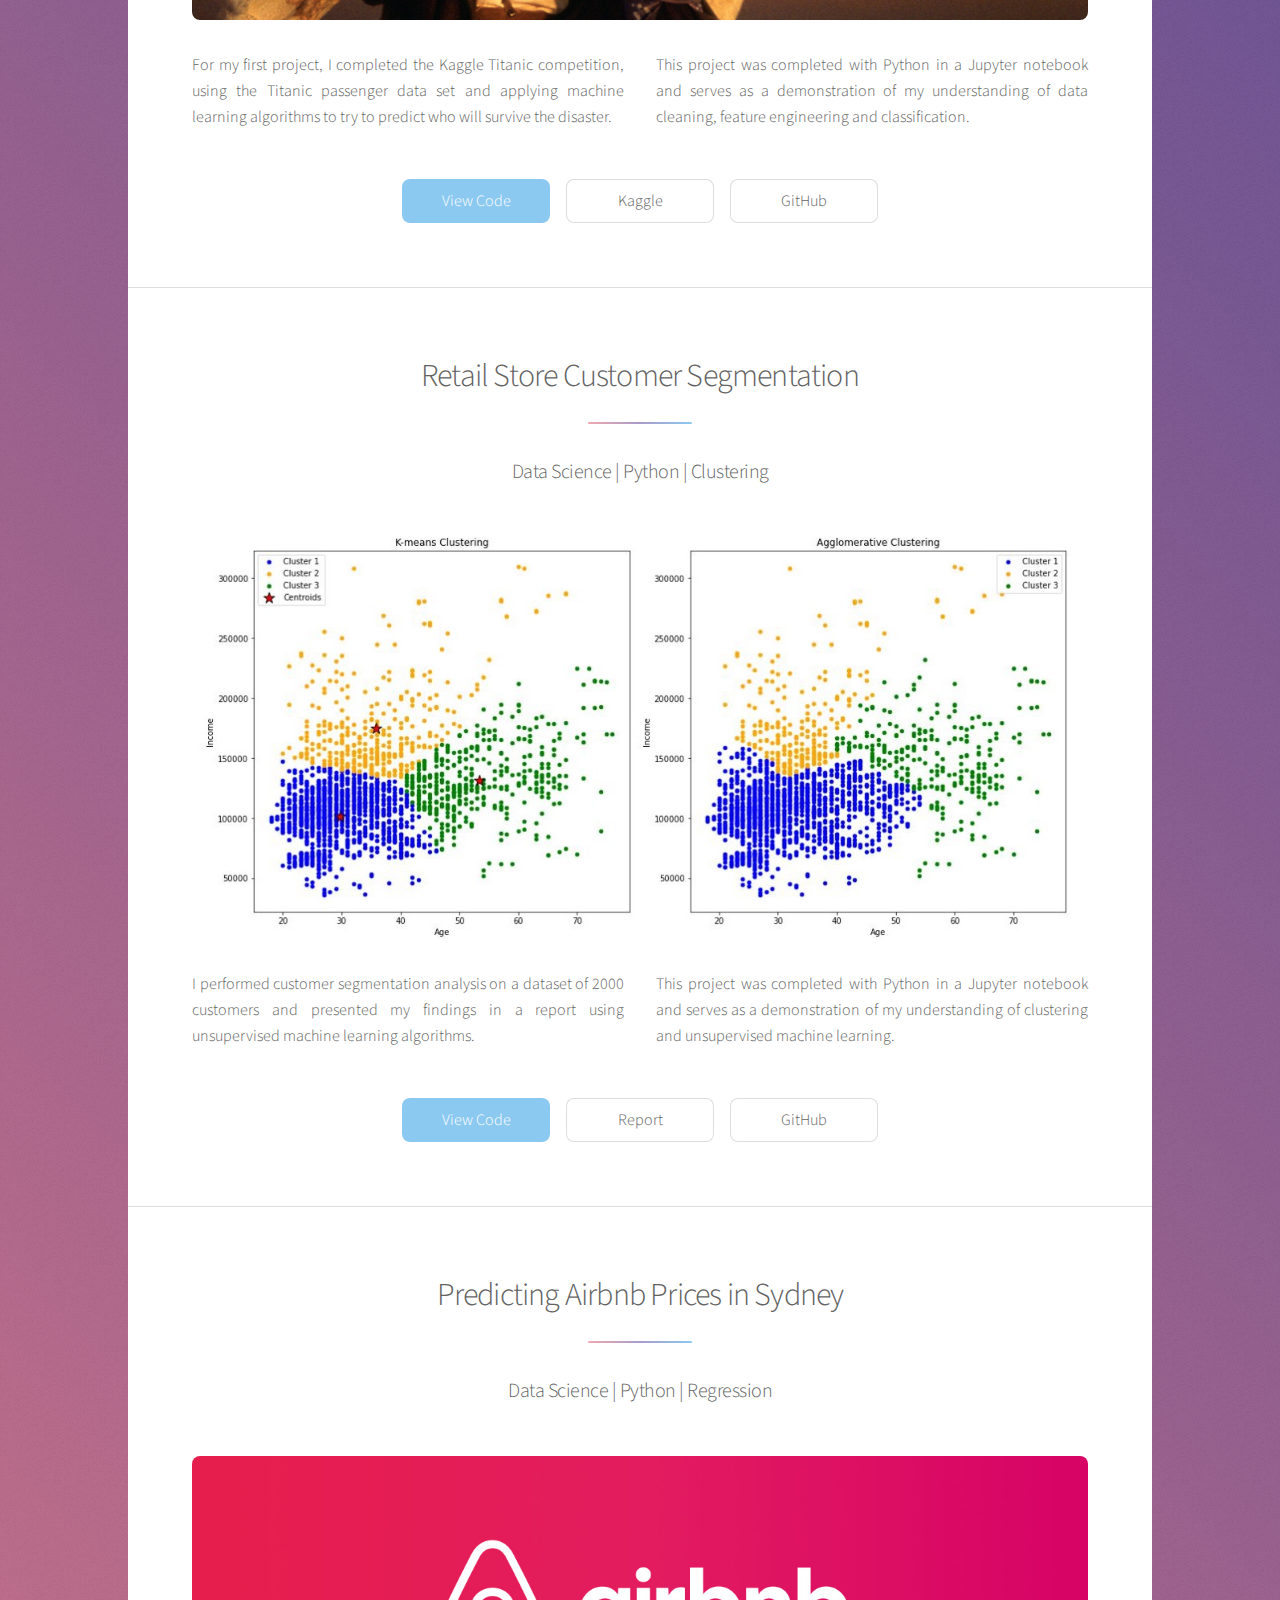
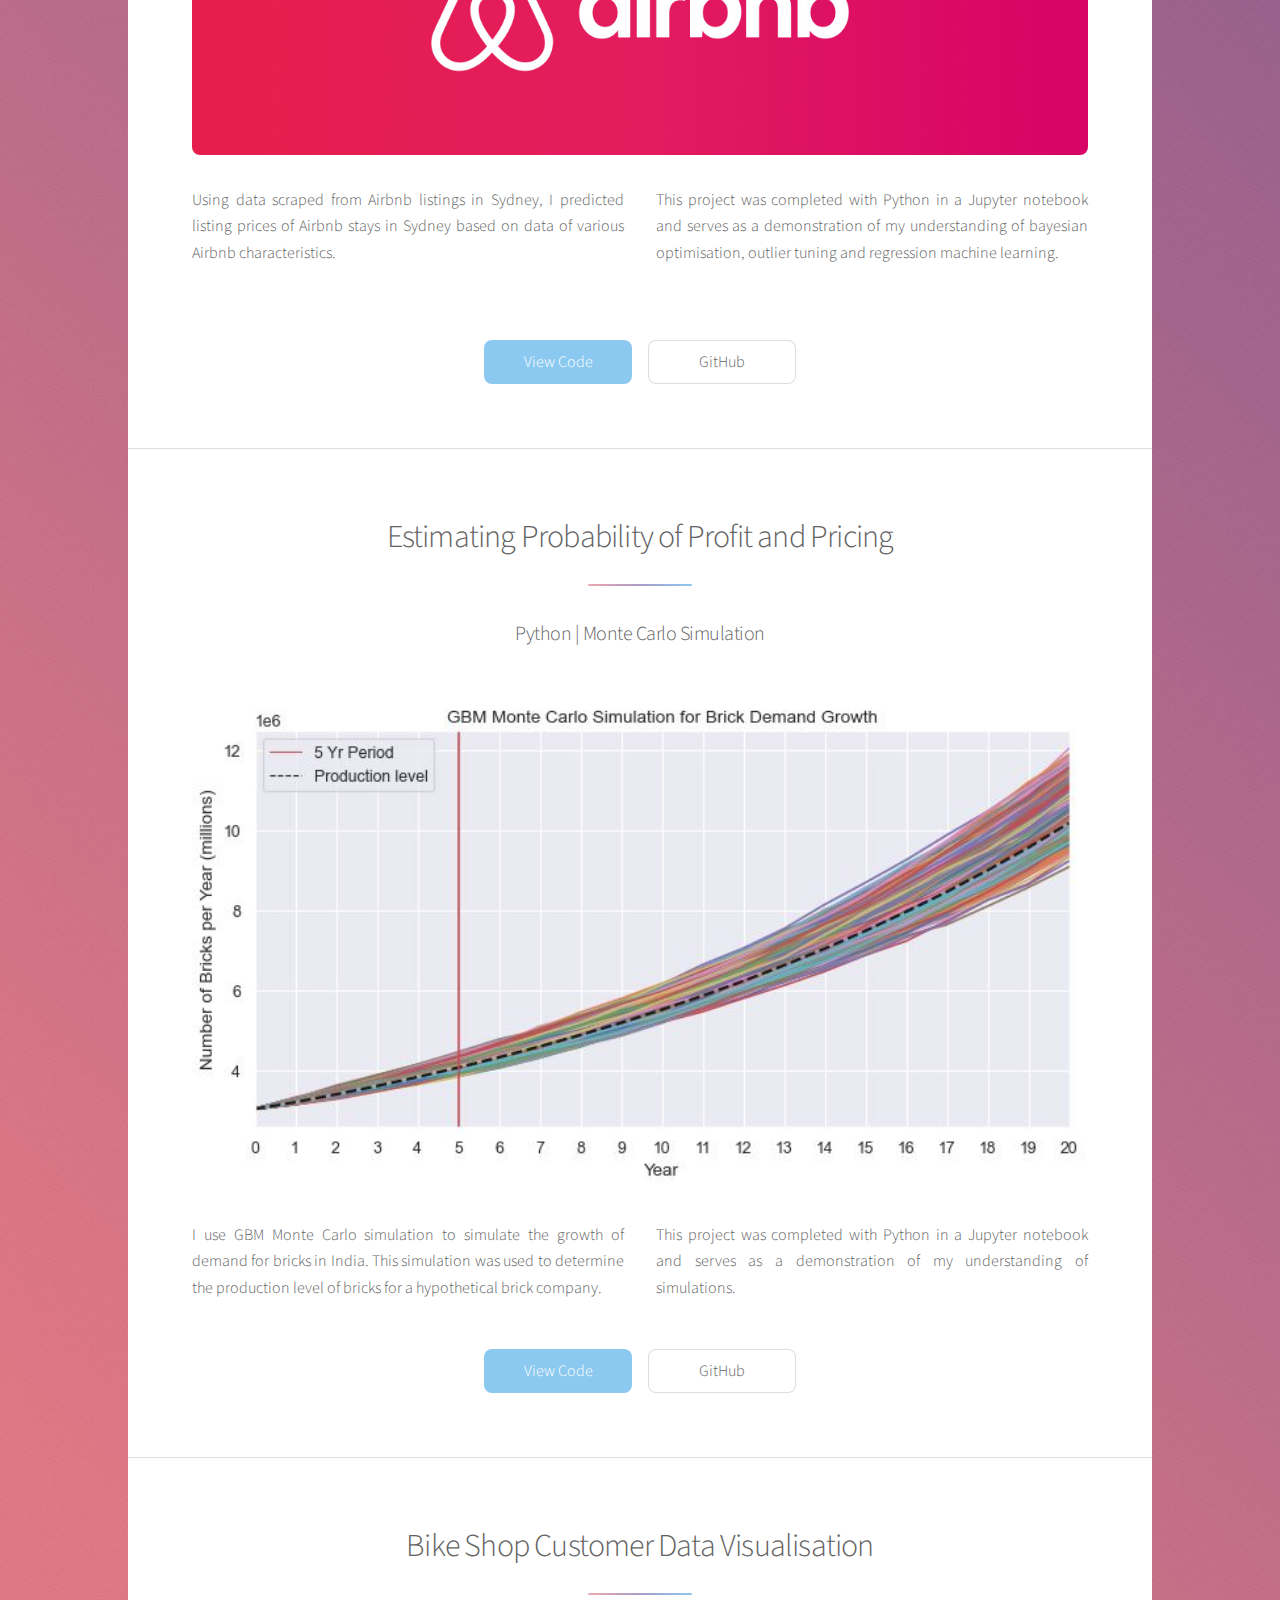
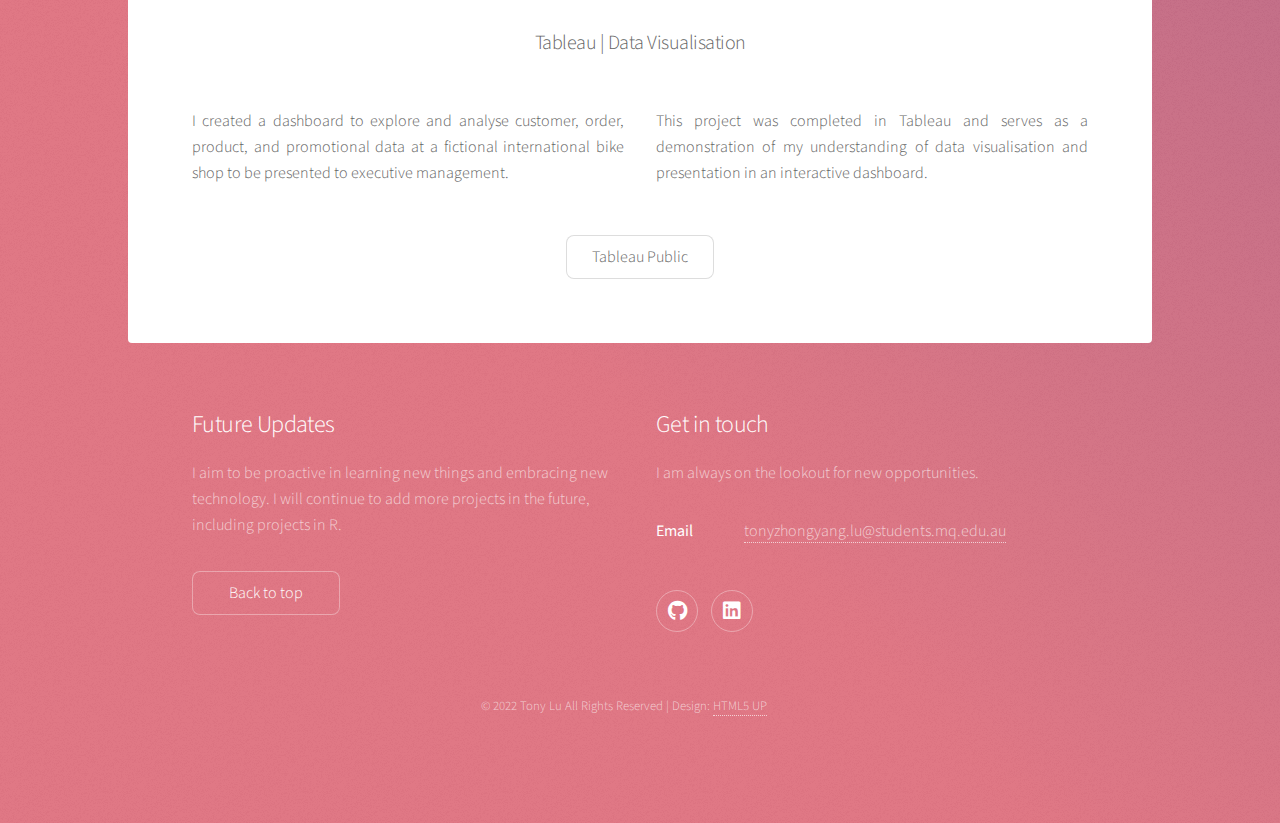
==== commit 45da9a64: "Update index.html" ====
--- a/index.html
+++ b/index.html
@@ -31,8 +31,8 @@
 							<li><a href="#Titanic">Classification</a></li>
 							<li><a href="#cust">Clustering</a></li>
 							<li><a href="#airbnb">Regression</a></li>
+							<li><a href="#monte">Simulation</a></li>
 							<li><a href="#tableau">Visualisation</a></li>
-							<li><a href="#monte">Simulation</a></li>
 						</ul>
 					</nav>
 
@@ -54,9 +54,9 @@
 							</section>
 
 						<!-- Section -->
-							<section id="Predicting Titanic Passenger Survival" class="main special">
+							<section id="Titanic" class="main special">
 								<header class="major">
-									<h2>Titanic</h2>
+									<h2>Predicting Titanic Passenger Survival</h2>
 									<p>Data Science | Python | Classification</p>
 								</header>
 								<div class="box alt">
@@ -122,43 +122,43 @@
 						</section>
 
 						<!-- Section -->
+						<section id="monte" class="main special">
+							<header class="major">
+								<h2>Estimating Probability of Profit and Pricing</h2>
+								<p>Python | Monte Carlo Simulation</p>
+							</header>
+							<div class="box alt">
+								<div class="row gtr-uniform">
+									<div class="col-12"><span class="image fit"><img src="images/monte.jpg" alt="" /></span></div>
+								</div>
+							</div>
+							<p class="content">I use GBM Monte Carlo simulation to simulate the growth of demand for bricks in India. This simulation was used to determine the production level of bricks for a hypothetical brick company.
+								<br>
+								This project was completed with Python in a Jupyter notebook and serves as a demonstration of my understanding of simulations.</p>
+							<footer class="major">
+								<ul class="actions special">
+									<li><a href="https://github.com/rx229/Projects/blob/main/Brick%20Profit%20Monte%20Carlo/brick_profit_montecarlo.ipynb" class="button primary">View Code</a></li>
+									<li><a href="https://github.com/rx229/Projects/tree/main/Brick%20Profit%20Monte%20Carlo" class="button">GitHub</a></li>
+								</ul>
+							</footer>
+						</section>
+						
+						<!-- Section -->
 						<section id="tableau" class="main special">
 							<header class="major">
 								<h2>Bike Shop Customer Data Visualisation</h2>
-								<p>Data Visualisation | Tableau </p>
-							</header>
-							<div class="box alt">
-								<div class="row gtr-uniform">
-									<div class='tableauPlaceholder' id='viz1661049770081' style='position: relative'><noscript><a href='#'><img alt='Dashboard 1 ' src='https:&#47;&#47;public.tableau.com&#47;static&#47;images&#47;Bi&#47;BicycleShopRepeatCustomers&#47;Dashboard1&#47;1_rss.png' style='border: none' /></a></noscript><object class='tableauViz'  style='display:none;'><param name='host_url' value='https%3A%2F%2Fpublic.tableau.com%2F' /> <param name='embed_code_version' value='3' /> <param name='site_root' value='' /><param name='name' value='BicycleShopRepeatCustomers&#47;Dashboard1' /><param name='tabs' value='no' /><param name='toolbar' value='yes' /><param name='static_image' value='https:&#47;&#47;public.tableau.com&#47;static&#47;images&#47;Bi&#47;BicycleShopRepeatCustomers&#47;Dashboard1&#47;1.png' /> <param name='animate_transition' value='yes' /><param name='display_static_image' value='yes' /><param name='display_spinner' value='yes' /><param name='display_overlay' value='yes' /><param name='display_count' value='yes' /><param name='language' value='en-GB' /><param name='filter' value='publish=yes' /></object></div>                <script type='text/javascript'>                    var divElement = document.getElementById('viz1661049770081');                    var vizElement = divElement.getElementsByTagName('object')[0];                    if ( divElement.offsetWidth > 800 ) { vizElement.style.width='1000px';vizElement.style.height='827px';} else if ( divElement.offsetWidth > 500 ) { vizElement.style.width='1000px';vizElement.style.height='827px';} else { vizElement.style.width='100%';vizElement.style.height='827px';}                     var scriptElement = document.createElement('script');                    scriptElement.src = 'https://public.tableau.com/javascripts/api/viz_v1.js';                    vizElement.parentNode.insertBefore(scriptElement, vizElement);                </script>								</div>
-							</div>
-							<p class="content"> I created a dashboard to explore and analyse the number and proportion of return customers per quarter of each year, as well as the performance of reseller promotions at an international Bike Shop. 
+								<p>Tableau | Data Visualisation</p>
+							</header>
+							<div class="box alt">
+								<div class="row gtr-uniform">
+									<div class='tableauPlaceholder' id='viz1663646042017' style='position: relative'><noscript><a href='#'><img alt=' ' src='https:&#47;&#47;public.tableau.com&#47;static&#47;images&#47;BB&#47;BBE_16636452542500&#47;SalesOverviewAnalysis&#47;1_rss.png' style='border: none' /></a></noscript><object class='tableauViz'  style='display:none;'><param name='host_url' value='https%3A%2F%2Fpublic.tableau.com%2F' /> <param name='embed_code_version' value='3' /> <param name='site_root' value='' /><param name='name' value='BBE_16636452542500&#47;SalesOverviewAnalysis' /><param name='tabs' value='yes' /><param name='toolbar' value='yes' /><param name='static_image' value='https:&#47;&#47;public.tableau.com&#47;static&#47;images&#47;BB&#47;BBE_16636452542500&#47;SalesOverviewAnalysis&#47;1.png' /> <param name='animate_transition' value='yes' /><param name='display_static_image' value='yes' /><param name='display_spinner' value='yes' /><param name='display_overlay' value='yes' /><param name='display_count' value='yes' /><param name='language' value='en-GB' /><param name='filter' value='publish=yes' /></object></div>                <script type='text/javascript'>                    var divElement = document.getElementById('viz1663646042017');                    var vizElement = divElement.getElementsByTagName('object')[0];                    if ( divElement.offsetWidth > 800 ) { vizElement.style.width='1024px';vizElement.style.height='818px';} else if ( divElement.offsetWidth > 500 ) { vizElement.style.width='1024px';vizElement.style.height='818px';} else { vizElement.style.width='100%';vizElement.style.height='1850px';}                     var scriptElement = document.createElement('script');                    scriptElement.src = 'https://public.tableau.com/javascripts/api/viz_v1.js';                    vizElement.parentNode.insertBefore(scriptElement, vizElement);                </script>
+							</div>
+							<p class="content"> I created a dashboard to explore and analyse customer, order, product, and promotional data at a fictional international bike shop to be presented to executive management. 
 								<br>
 								This project was completed in Tableau and serves as a demonstration of my understanding of data visualisation and presentation in an interactive dashboard.</p>
 							<footer class="major">
 								<ul class="actions special">
-									<li><a href="https://github.com/rx229/Projects/tree/main/Data%20Visualisation" class="button">GitHub</a></li>
-								</ul>
-							</footer>
-						</section>
-						
-						<!-- Section -->
-						<section id="monte" class="main special">
-							<header class="major">
-								<h2>Estimating Probability of Profit and Pricing</h2>
-								<p>Monte Carlo Simulation</p>
-							</header>
-							<div class="box alt">
-								<div class="row gtr-uniform">
-									<div class="col-12"><span class="image fit"><img src="images/monte.jpg" alt="" /></span></div>
-								</div>
-							</div>
-							<p class="content">I use Monte Carlo simulations to estimate the probability of profit for a hypothetical plastic brick manufacturing company. I also used bayesian optimisation to estimate the optimal unit price by defining and minimising a loss function.
-								<br>
-								This project was completed with Python in a Jupyter notebook and serves as a demonstration of my understanding of using Monte Carlo simulation to estimate probabilities.</p>
-							<footer class="major">
-								<ul class="actions special">
-									<li><a href="https://github.com/rx229/Projects/blob/main/Brick%20Profit%20Monte%20Carlo/brick_profit_montecarlo.ipynb" class="button primary">View Code</a></li>
-									<li><a href="https://github.com/rx229/Projects/tree/main/Brick%20Profit%20Monte%20Carlo" class="button">GitHub</a></li>
+									<li><a href="https://public.tableau.com/views/BBE_16636452542500/SalesOverviewAnalysis?:language=en-GB&publish=yes&:display_count=n&:origin=viz_share_link" class="button">Tableau Public</a></li>
 								</ul>
 							</footer>
 						</section>
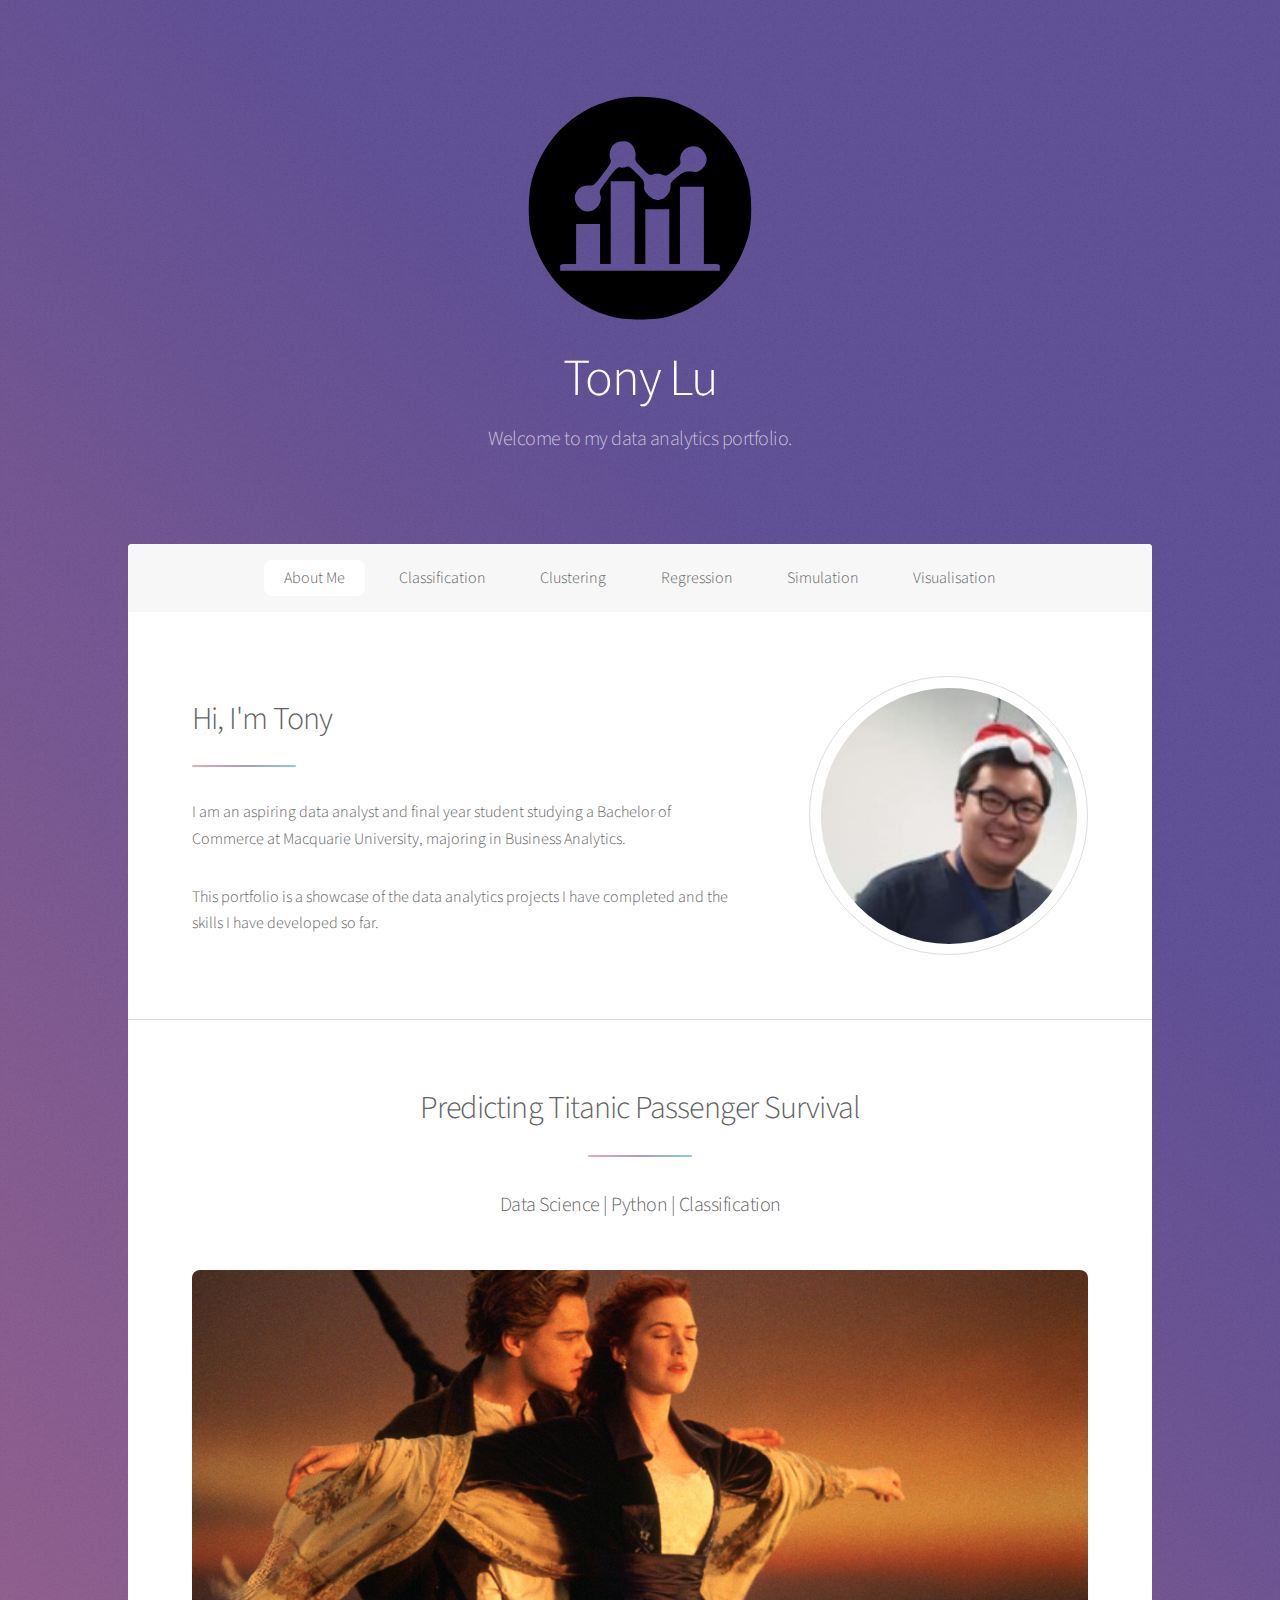
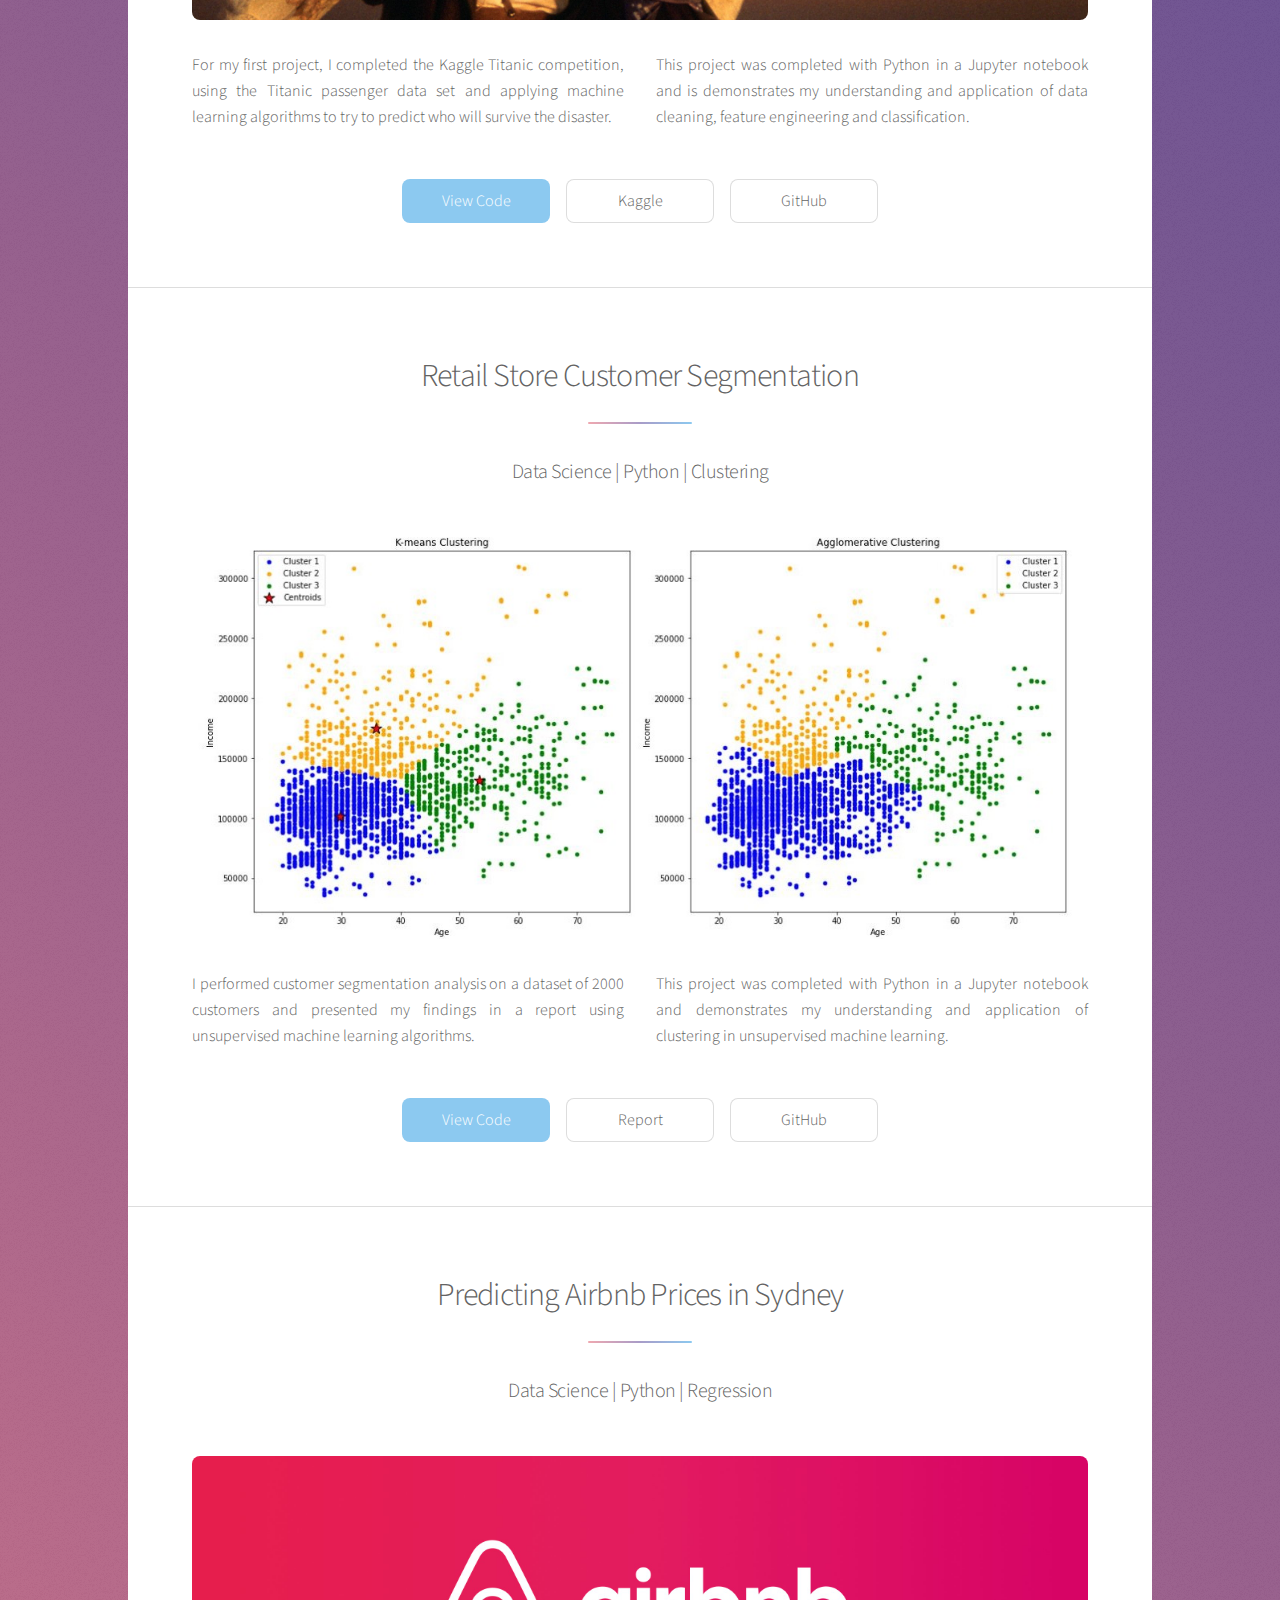
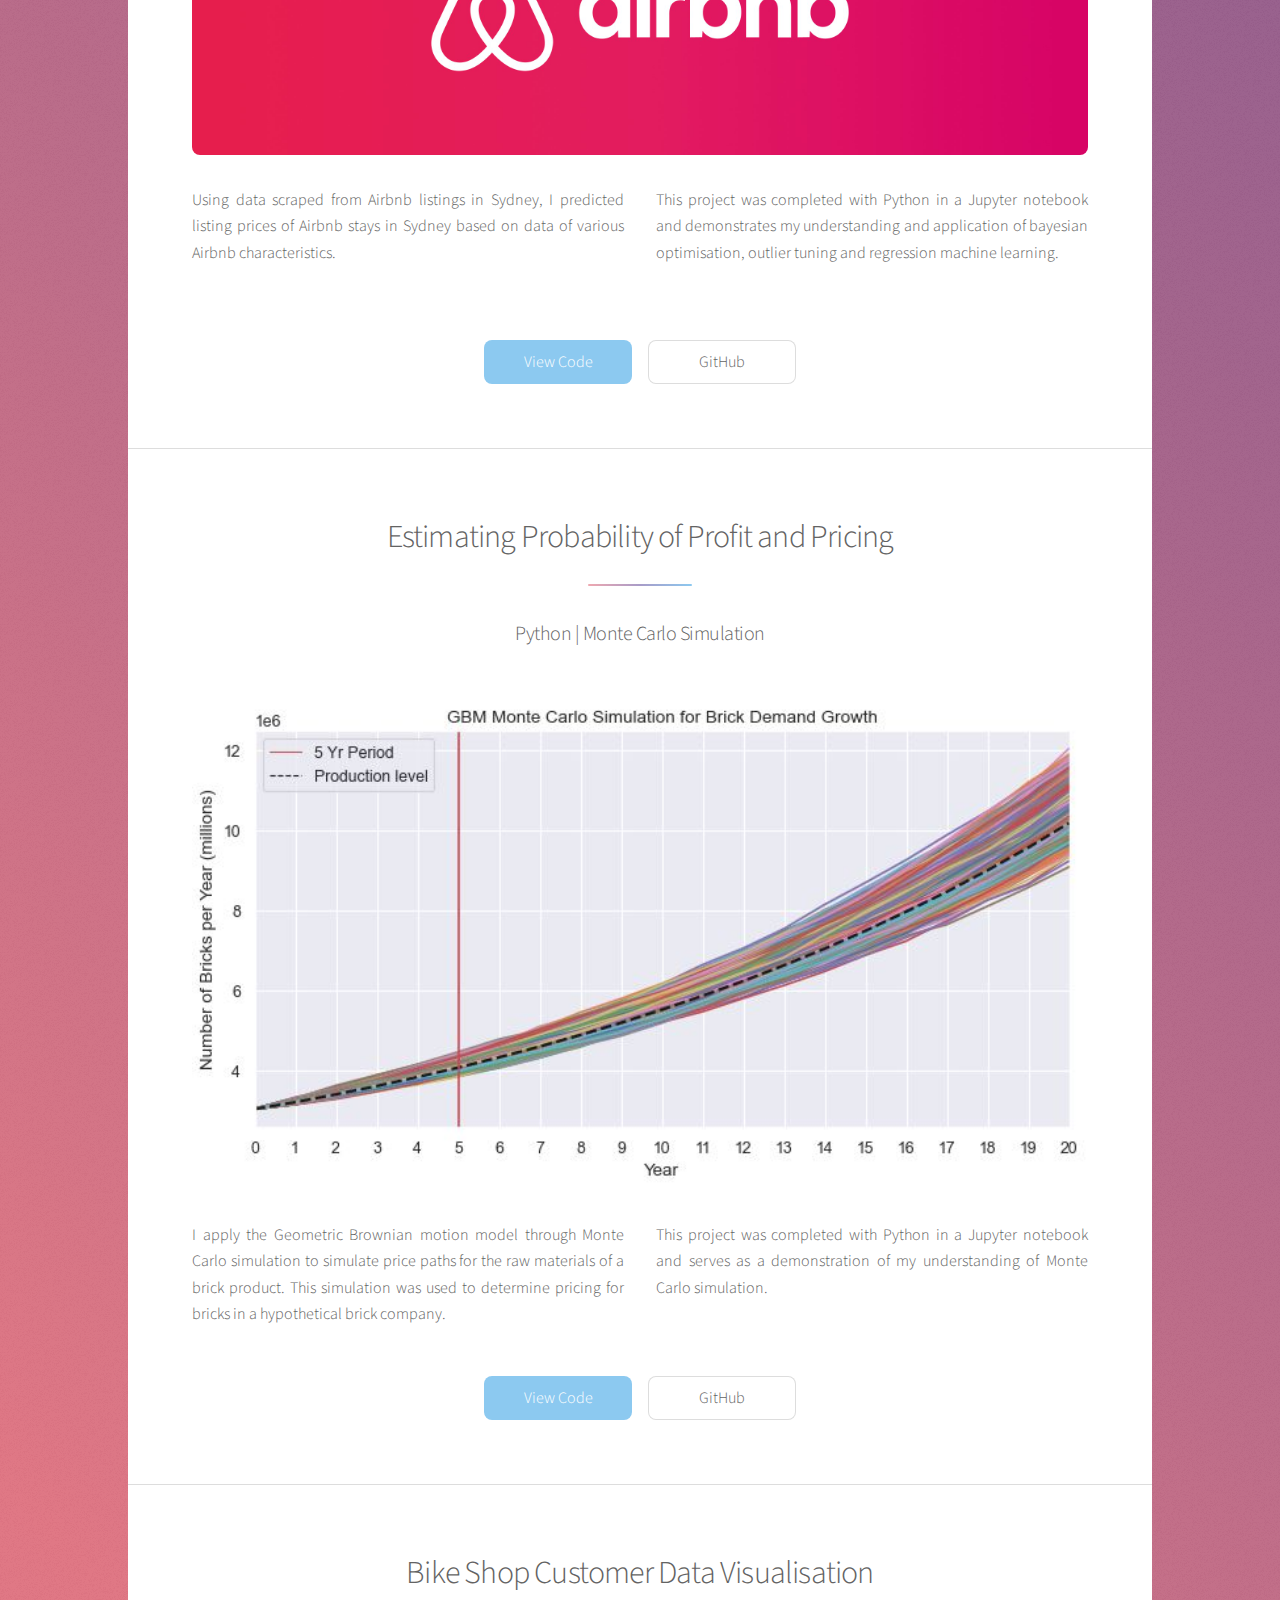
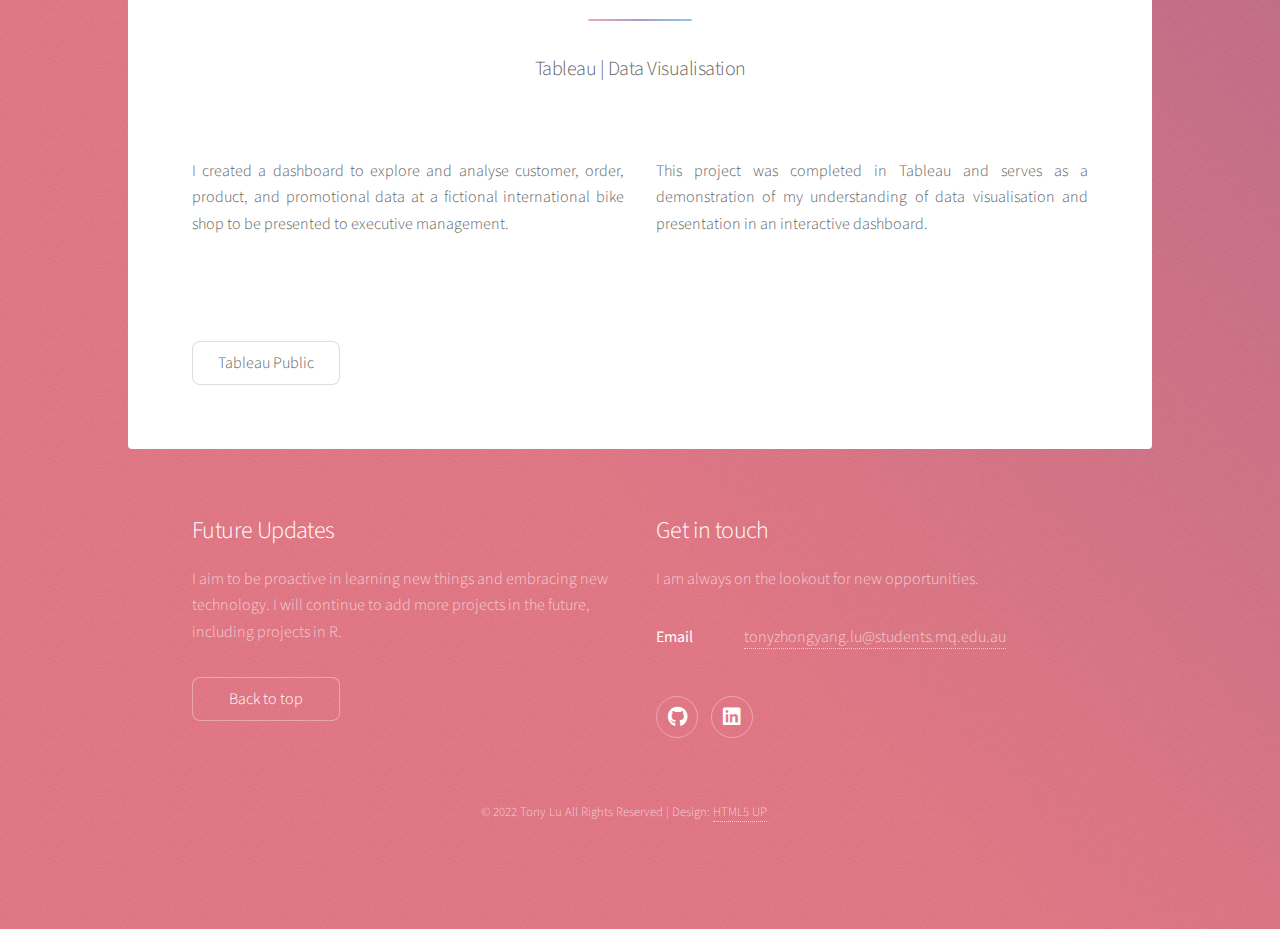
==== commit aa94e3ab: "Add files via upload" ====
--- a/index.html
+++ b/index.html
@@ -66,7 +66,7 @@
 								</div>
 								<p class="content">For my first project, I completed the Kaggle Titanic competition, using the Titanic passenger data set and applying machine learning algorithms to try to predict who will survive the disaster.
 									<br>
-									This project was completed with Python in a Jupyter notebook and serves as a demonstration of my understanding of data cleaning, feature engineering and classification.</p>
+									This project was completed with Python in a Jupyter notebook and is demonstrates my understanding and application of data cleaning, feature engineering and classification.</p>
 								<footer class="major">
 									<ul class="actions special">
 										<li><a href="https://github.com/rx229/Projects/blob/main/Titanic/Titanic.ipynb" class="button primary">View Code</a></li>
@@ -89,7 +89,7 @@
 							</div>
 							<p class="content">I performed customer segmentation analysis on a dataset of 2000 customers and presented my findings in a report using unsupervised machine learning algorithms.
 								<br>
-								This project was completed with Python in a Jupyter notebook and serves as a demonstration of my understanding of clustering and unsupervised machine learning.</p>
+								This project was completed with Python in a Jupyter notebook and demonstrates my understanding and application of clustering in unsupervised machine learning.</p>
 							<footer class="major">
 								<ul class="actions special">
 									<li><a href="https://github.com/rx229/Projects/blob/main/Customer%20Segmentation/Customer_Seg.ipynb" class="button primary">View Code</a></li>
@@ -112,7 +112,7 @@
 							</div>
 							<p class="content">Using data scraped from Airbnb listings in Sydney, I predicted listing prices of Airbnb stays in Sydney based on data of various Airbnb characteristics.
 								<br><br>
-								This project was completed with Python in a Jupyter notebook and serves as a demonstration of my understanding of bayesian optimisation, outlier tuning and regression machine learning.</p>
+								This project was completed with Python in a Jupyter notebook and demonstrates my understanding and application of bayesian optimisation, outlier tuning and regression machine learning.</p>
 							<footer class="major">
 								<ul class="actions special">
 									<li><a href="https://github.com/rx229/Projects/blob/main/AirBnB/Airbnb.ipynb" class="button primary">View Code</a></li>
@@ -132,13 +132,13 @@
 									<div class="col-12"><span class="image fit"><img src="images/monte.jpg" alt="" /></span></div>
 								</div>
 							</div>
-							<p class="content">I use GBM Monte Carlo simulation to simulate the growth of demand for bricks in India. This simulation was used to determine the production level of bricks for a hypothetical brick company.
+							<p class="content">I apply the Geometric Brownian motion model through Monte Carlo simulation to simulate price paths for the raw materials of a brick product. This simulation was used to determine pricing for bricks in a hypothetical brick company.
 								<br>
-								This project was completed with Python in a Jupyter notebook and serves as a demonstration of my understanding of simulations.</p>
-							<footer class="major">
-								<ul class="actions special">
-									<li><a href="https://github.com/rx229/Projects/blob/main/Brick%20Profit%20Monte%20Carlo/brick_profit_montecarlo.ipynb" class="button primary">View Code</a></li>
-									<li><a href="https://github.com/rx229/Projects/tree/main/Brick%20Profit%20Monte%20Carlo" class="button">GitHub</a></li>
+								This project was completed with Python in a Jupyter notebook and serves as a demonstration of my understanding of Monte Carlo simulation.</p>
+							<footer class="major">
+								<ul class="actions special">
+									<li><a href="https://github.com/rx229/Projects/blob/main/Brick'd/02_montecarlo.ipynb" class="button primary">View Code</a></li>
+									<li><a href="https://github.com/rx229/Projects/tree/main/Brick'd" class="button">GitHub</a></li>
 								</ul>
 							</footer>
 						</section>
@@ -151,8 +151,36 @@
 							</header>
 							<div class="box alt">
 								<div class="row gtr-uniform">
-									<div class='tableauPlaceholder' id='viz1663646042017' style='position: relative'><noscript><a href='#'><img alt=' ' src='https:&#47;&#47;public.tableau.com&#47;static&#47;images&#47;BB&#47;BBE_16636452542500&#47;SalesOverviewAnalysis&#47;1_rss.png' style='border: none' /></a></noscript><object class='tableauViz'  style='display:none;'><param name='host_url' value='https%3A%2F%2Fpublic.tableau.com%2F' /> <param name='embed_code_version' value='3' /> <param name='site_root' value='' /><param name='name' value='BBE_16636452542500&#47;SalesOverviewAnalysis' /><param name='tabs' value='yes' /><param name='toolbar' value='yes' /><param name='static_image' value='https:&#47;&#47;public.tableau.com&#47;static&#47;images&#47;BB&#47;BBE_16636452542500&#47;SalesOverviewAnalysis&#47;1.png' /> <param name='animate_transition' value='yes' /><param name='display_static_image' value='yes' /><param name='display_spinner' value='yes' /><param name='display_overlay' value='yes' /><param name='display_count' value='yes' /><param name='language' value='en-GB' /><param name='filter' value='publish=yes' /></object></div>                <script type='text/javascript'>                    var divElement = document.getElementById('viz1663646042017');                    var vizElement = divElement.getElementsByTagName('object')[0];                    if ( divElement.offsetWidth > 800 ) { vizElement.style.width='1024px';vizElement.style.height='818px';} else if ( divElement.offsetWidth > 500 ) { vizElement.style.width='1024px';vizElement.style.height='818px';} else { vizElement.style.width='100%';vizElement.style.height='1850px';}                     var scriptElement = document.createElement('script');                    scriptElement.src = 'https://public.tableau.com/javascripts/api/viz_v1.js';                    vizElement.parentNode.insertBefore(scriptElement, vizElement);                </script>
-							</div>
+									<div class='tableauPlaceholder' id='viz1667220303557' style='position: relative'>
+										<noscript><a href='#'>
+											<img alt=' ' src='https:&#47;&#47;public.tableau.com&#47;static&#47;images&#47;BB&#47;BBE_16636452542500&#47;SalesOverviewAnalysis&#47;1_rss.png' style='border: none' />
+										</a></noscript>
+									<object class='tableauViz'  style='display:none;'>
+										<param name='host_url' value='https%3A%2F%2Fpublic.tableau.com%2F' /> 
+										<param name='embed_code_version' value='3' /> 
+										<param name='site_root' value='' />
+										<param name='name' value='BBE_16636452542500&#47;SalesOverviewAnalysis' />
+										<param name='tabs' value='yes' />
+										<param name='toolbar' value='yes' />
+										<param name='static_image' value='https:&#47;&#47;public.tableau.com&#47;static&#47;images&#47;BB&#47;BBE_16636452542500&#47;SalesOverviewAnalysis&#47;1.png' /> 
+										<param name='animate_transition' value='yes' />
+										<param name='display_static_image' value='yes' />
+										<param name='display_spinner' value='yes' />
+										<param name='display_overlay' value='yes' />
+										<param name='display_count' value='yes' />
+										<param name='language' value='en-GB' />
+									</object>
+								</div>      
+										<script type='text/javascript'>                    
+										var divElement = document.getElementById('viz1667220303557');                    
+										var vizElement = divElement.getElementsByTagName('object')[0];                    
+										if ( divElement.offsetWidth > 800 ) { vizElement.style.width='1024px';vizElement.style.height='818px';} 
+										else if ( divElement.offsetWidth > 500 ) { vizElement.style.width='1024px';vizElement.style.height='818px';} 
+										else { vizElement.style.width='100%';vizElement.style.height='818px';}                     
+										var scriptElement = document.createElement('script');                    
+										scriptElement.src = 'https://public.tableau.com/javascripts/api/viz_v1.js';                    
+										vizElement.parentNode.insertBefore(scriptElement, vizElement);                
+										</script>
 							<p class="content"> I created a dashboard to explore and analyse customer, order, product, and promotional data at a fictional international bike shop to be presented to executive management. 
 								<br>
 								This project was completed in Tableau and serves as a demonstration of my understanding of data visualisation and presentation in an interactive dashboard.</p>
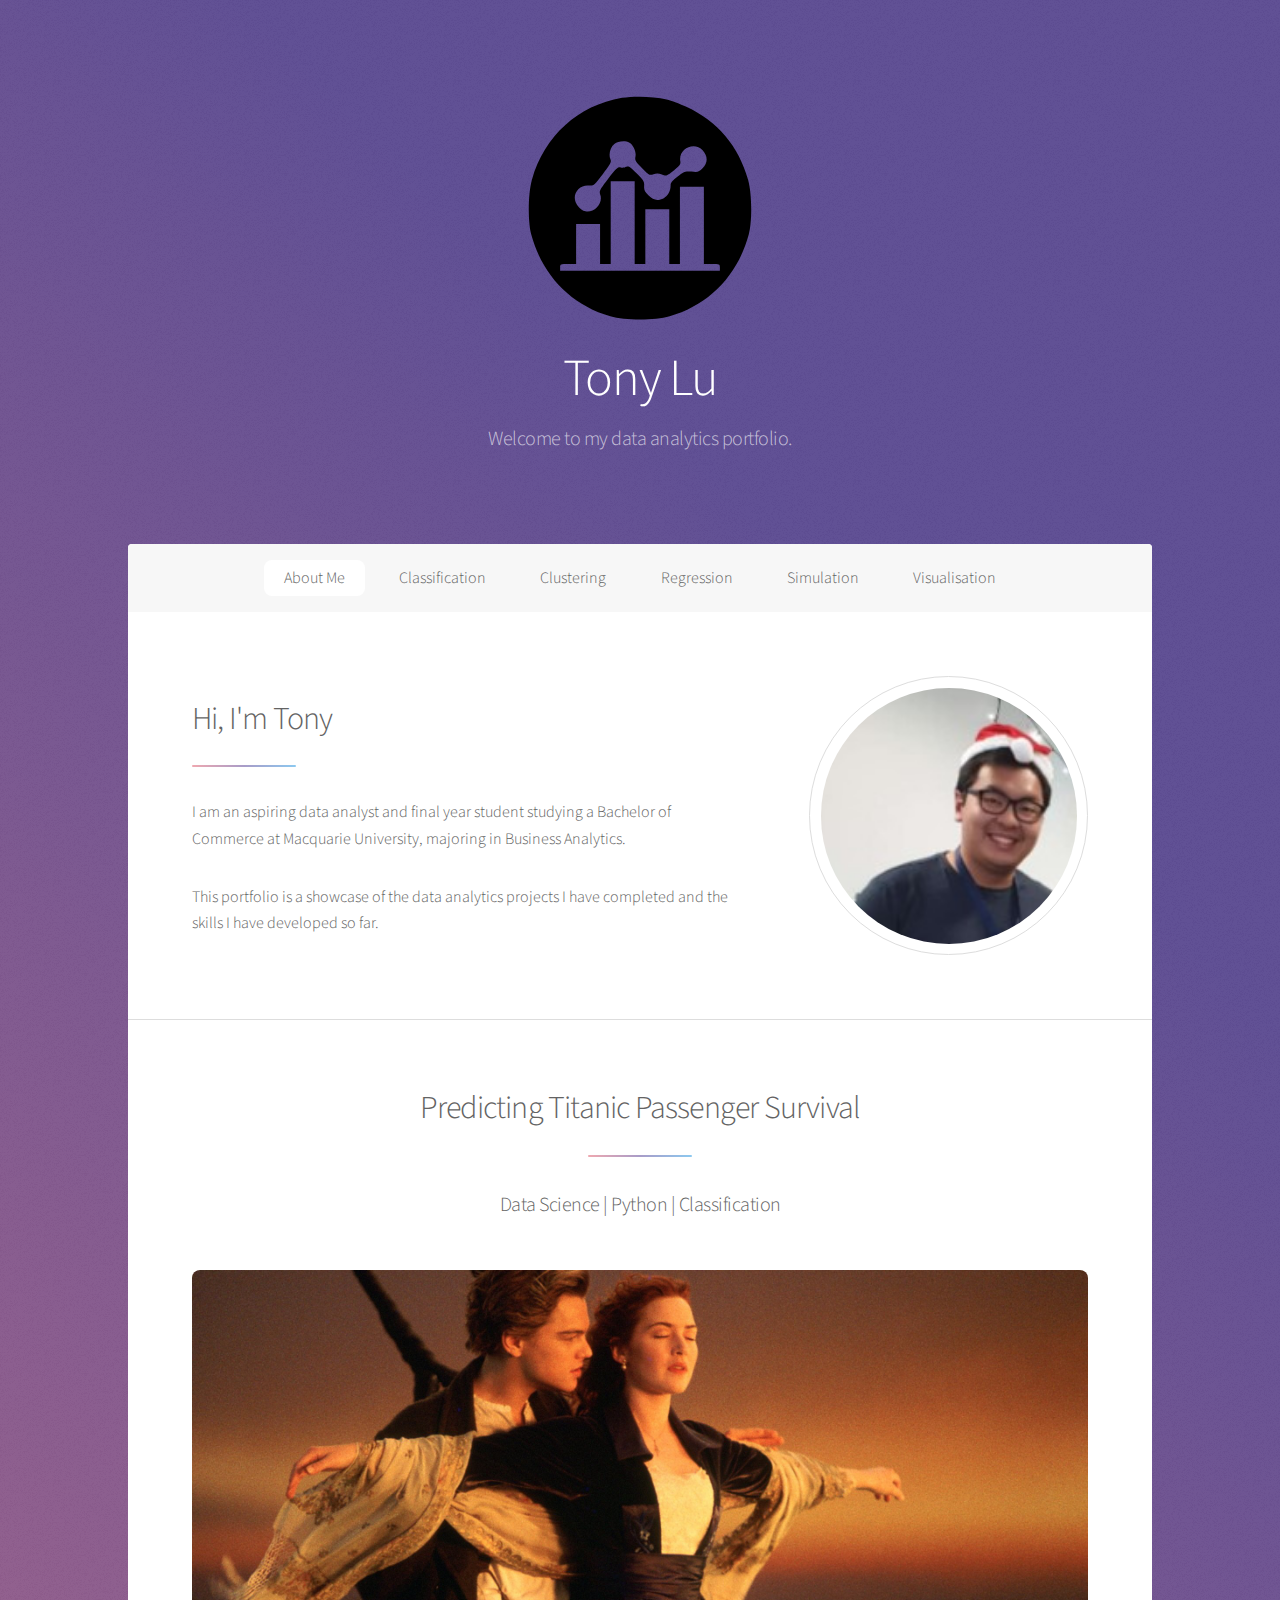
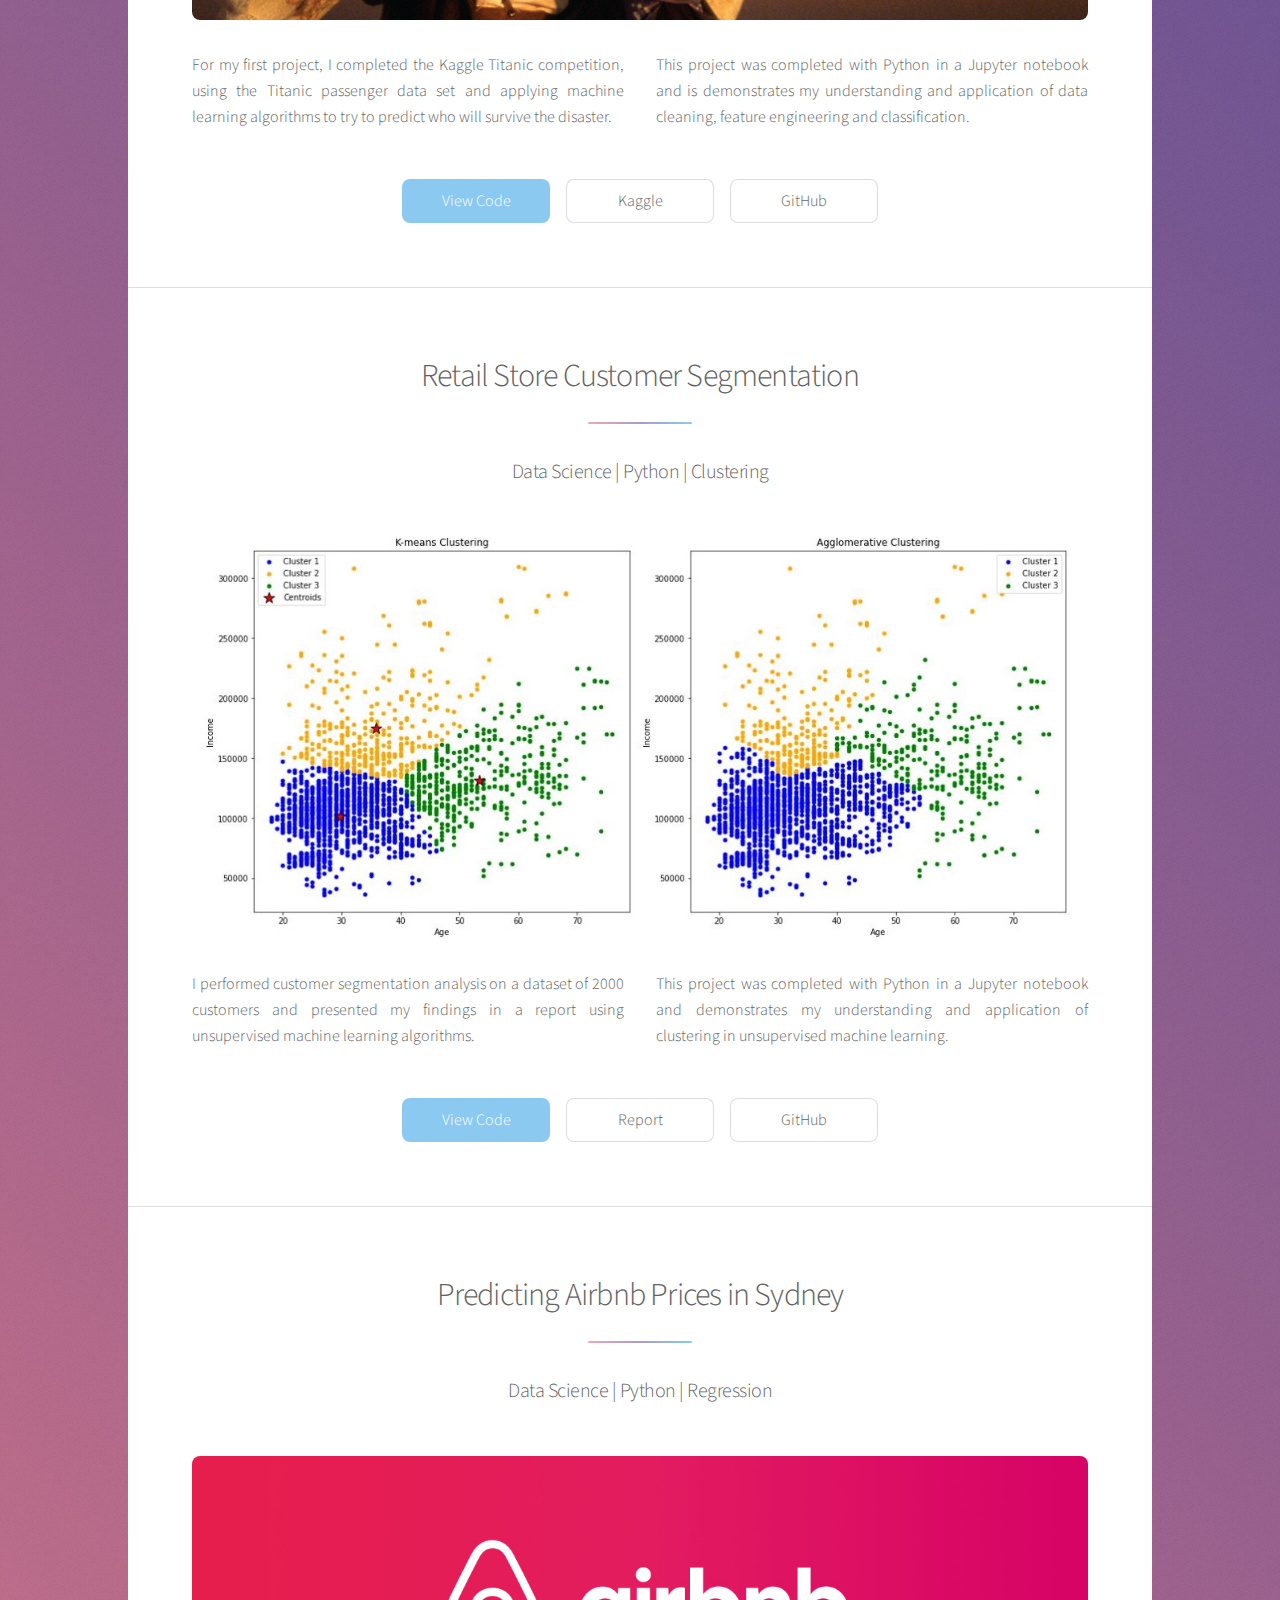
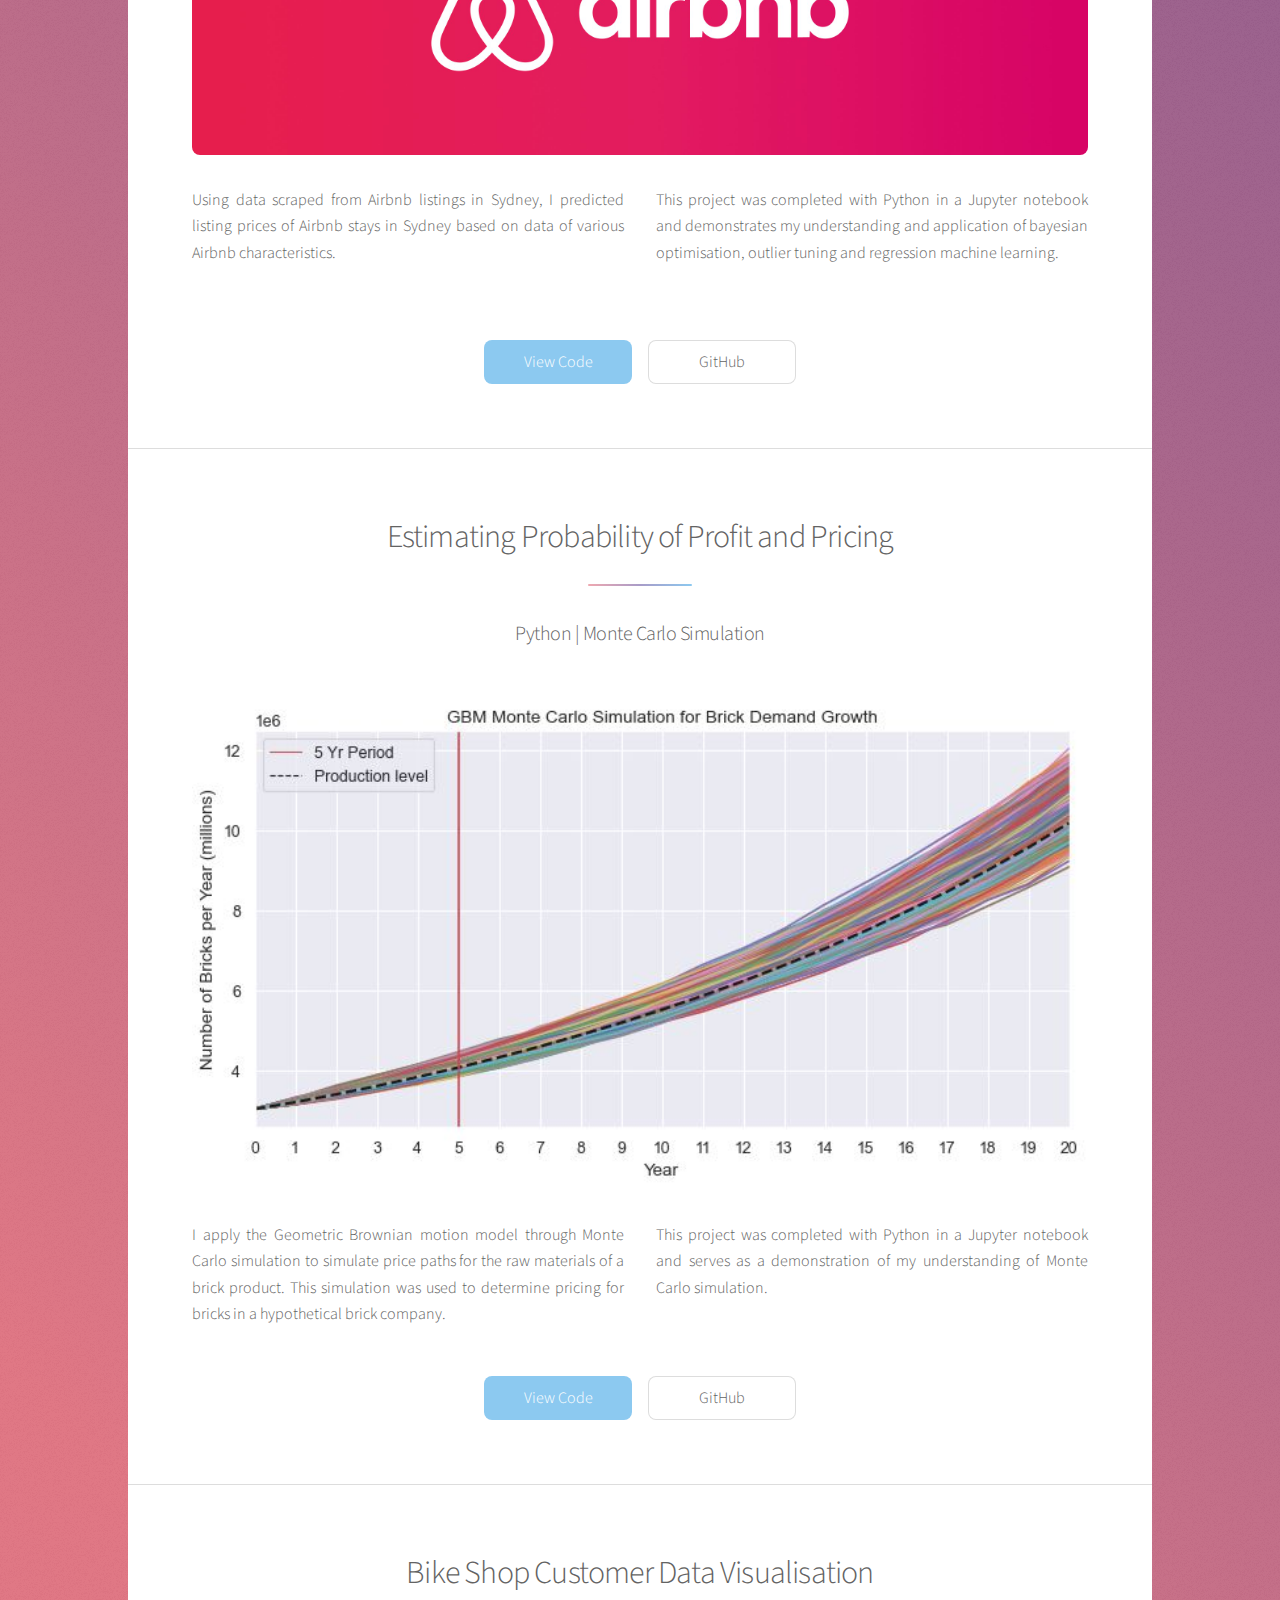
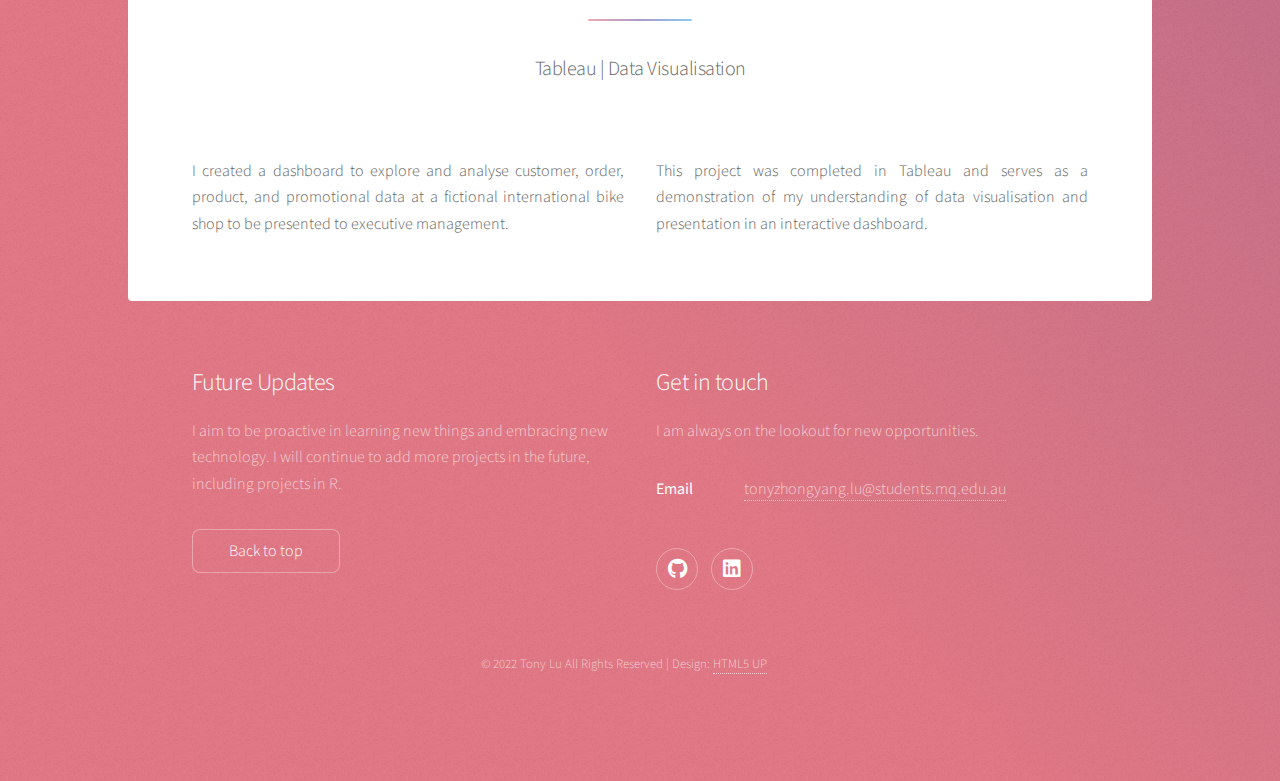
==== commit 23ff0e53: "Update index.html" ====
--- a/index.html
+++ b/index.html
@@ -184,11 +184,6 @@
 							<p class="content"> I created a dashboard to explore and analyse customer, order, product, and promotional data at a fictional international bike shop to be presented to executive management. 
 								<br>
 								This project was completed in Tableau and serves as a demonstration of my understanding of data visualisation and presentation in an interactive dashboard.</p>
-							<footer class="major">
-								<ul class="actions special">
-									<li><a href="https://public.tableau.com/views/BBE_16636452542500/SalesOverviewAnalysis?:language=en-GB&publish=yes&:display_count=n&:origin=viz_share_link" class="button">Tableau Public</a></li>
-								</ul>
-							</footer>
 						</section>
 
 					</div>
